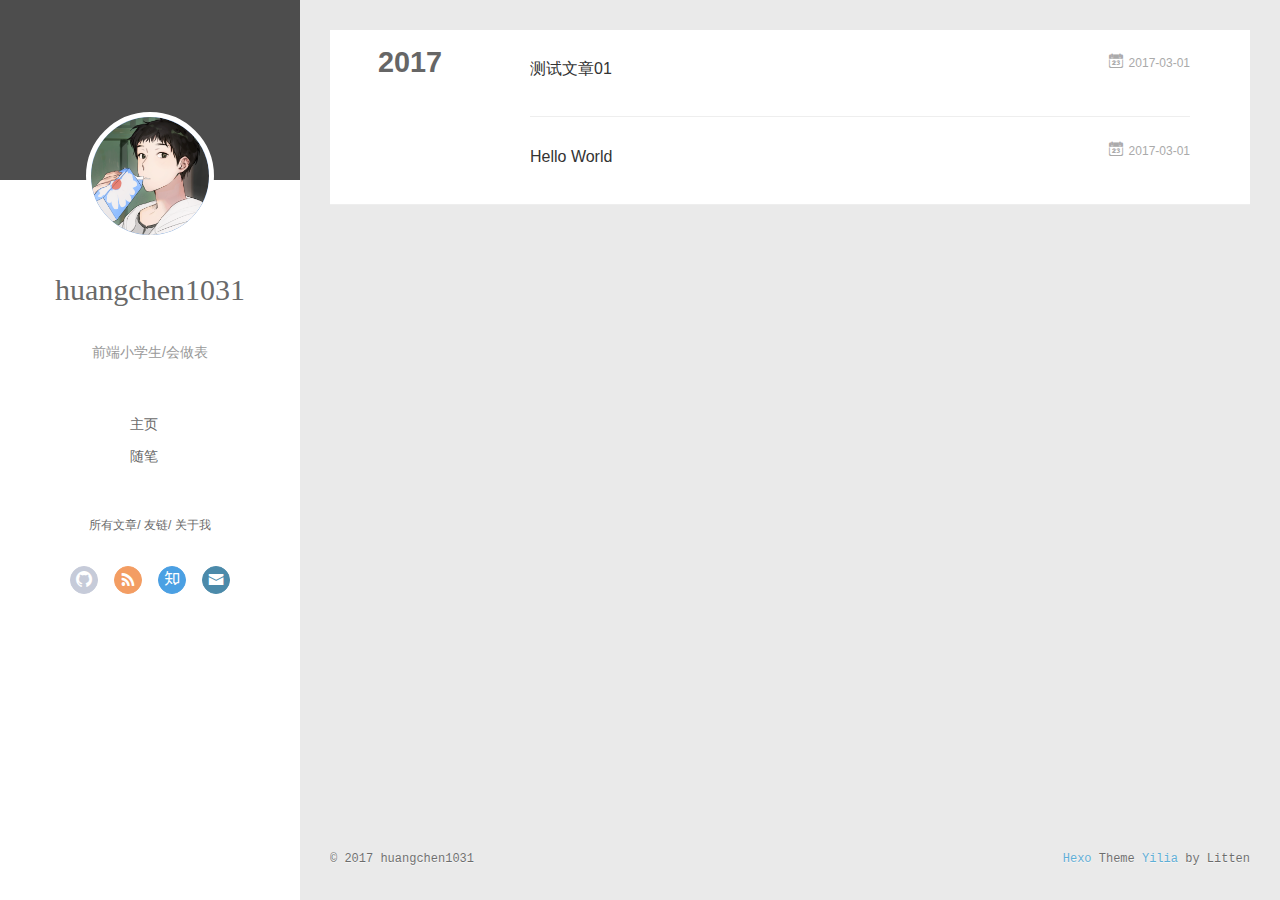
==== archives/index.html @ d72ad571 "Site updated: 2017-03-01 22:42:44" ====
<!DOCTYPE html>
<html>
<head>
  <meta charset="utf-8">
  
  <meta name="renderer" content="webkit">
  <meta http-equiv="X-UA-Compatible" content="IE=edge" >
  <link rel="dns-prefetch" href="https://huangchen1031.github.io">
  <title>Archives | 黄晨的博客</title>
  <meta name="viewport" content="width=device-width, initial-scale=1, maximum-scale=1">
  <meta property="og:type" content="website">
<meta property="og:title" content="黄晨的博客">
<meta property="og:url" content="https://huangchen1031.github.io/archives/index.html">
<meta property="og:site_name" content="黄晨的博客">
<meta name="twitter:card" content="summary">
<meta name="twitter:title" content="黄晨的博客">
  
    <link rel="alternative" href="/atom.xml" title="黄晨的博客" type="application/atom+xml">
  
  
    <link rel="icon" href="/favicon.png">
  
  <link rel="stylesheet" type="text/css" href="/./main.2d7529.css">
  <style type="text/css">
  
    #container.show {
      background: linear-gradient(200deg,#a0cfe4,#e8c37e);
    }
  </style>
  

  

</head>

<body>
  <div id="container" q-class="show:isCtnShow">
    <canvas id="anm-canvas" class="anm-canvas"></canvas>
    <div class="left-col" q-class="show:isShow">
      
<div class="overlay" style="background: #4d4d4d"></div>
<div class="intrude-less">
	<header id="header" class="inner">
		<a href="/" class="profilepic">
			<img src="/img/photo.png" class="js-avatar">
		</a>
		<hgroup>
		  <h1 class="header-author"><a href="/">huangchen1031</a></h1>
		</hgroup>
		
		<p class="header-subtitle">前端小学生/会做表</p>
		

		<nav class="header-menu">
			<ul>
			
				<li><a href="/">主页</a></li>
	        
				<li><a href="/archives/">随笔</a></li>
	        
			</ul>
		</nav>
		<nav class="header-smart-menu">
    		
    			
    			<a q-on="click: openSlider(e, 'innerArchive')" href="javascript:void(0)">所有文章</a>
    			
            
    			
    			<a q-on="click: openSlider(e, 'friends')" href="javascript:void(0)">友链</a>
    			
            
    			
    			<a q-on="click: openSlider(e, 'aboutme')" href="javascript:void(0)">关于我</a>
    			
            
		</nav>
		<nav class="header-nav">
			<div class="social">
				
					<a class="github" target="_blank" href="https://github.com/huangchen1031/" title="github"><i class="icon-github"></i></a>
		        
					<a class="rss" target="_blank" href="#" title="rss"><i class="icon-rss"></i></a>
		        
					<a class="zhihu" target="_blank" href="https://www.zhihu.com/people/huangchen1031/" title="zhihu"><i class="icon-zhihu"></i></a>
		        
					<a class="mail" target="_blank" href="mailto:huangchen1031@vip.qq.com" title="mail"><i class="icon-mail"></i></a>
		        
			</div>
		</nav>
	</header>		
</div>

    </div>
    <div class="mid-col" q-class="show:isShow,hide:isShow|isFalse">
      
<nav id="mobile-nav">
  	<div class="overlay js-overlay" style="background: #4d4d4d"></div>
	<div class="btnctn js-mobile-btnctn">
  		<div class="slider-trigger list" q-on="click: openSlider(e)"><i class="icon icon-sort"></i></div>
	</div>
	<div class="intrude-less">
		<header id="header" class="inner">
			<div class="profilepic">
				<img src="/img/photo.png" class="js-avatar">
			</div>
			<hgroup>
			  <h1 class="header-author js-header-author">huangchen1031</h1>
			</hgroup>
			
			<p class="header-subtitle"><i class="icon icon-quo-left"></i>前端小学生/会做表<i class="icon icon-quo-right"></i></p>
			
			
			
				
			
				
			
			
			
			<nav class="header-nav">
				<div class="social">
					
						<a class="github" target="_blank" href="https://github.com/huangchen1031/" title="github"><i class="icon-github"></i></a>
			        
						<a class="rss" target="_blank" href="#" title="rss"><i class="icon-rss"></i></a>
			        
						<a class="zhihu" target="_blank" href="https://www.zhihu.com/people/huangchen1031/" title="zhihu"><i class="icon-zhihu"></i></a>
			        
						<a class="mail" target="_blank" href="mailto:huangchen1031@vip.qq.com" title="mail"><i class="icon-mail"></i></a>
			        
				</div>
			</nav>

			<nav class="header-menu js-header-menu">
				<ul style="width: 50%">
				
				
					<li style="width: 50%"><a href="/">主页</a></li>
		        
					<li style="width: 50%"><a href="/archives/">随笔</a></li>
		        
				</ul>
			</nav>
		</header>				
	</div>
	<div class="mobile-mask" style="display:none" q-show="isShow"></div>
</nav>

      <div id="wrapper" class="body-wrap">
        <div class="menu-l">
          <div class="canvas-wrap">
            <canvas data-colors="#eaeaea" data-sectionHeight="100" data-contentId="js-content" id="myCanvas1" class="anm-canvas"></canvas>
          </div>
          <div id="js-content" class="content-ll">
            
  
  
    
    
      
      
      <section class="archives-wrap">
        <div class="archive-year-wrap">
          <a href="/archives/2017" class="archive-year">2017</a>
        </div>
        <div class="archives">
    
    <article class="archive-article archive-type-post">
  <div class="archive-article-inner">
    <header class="archive-article-header">
      	<div class="article-meta">
	      	<a href="/2017/03/01/测试文章01/" class="archive-article-date">
  	<time datetime="2017-03-01T13:00:46.000Z" itemprop="datePublished"><i class="icon-calendar icon"></i>2017-03-01</time>
</a>
        </div>
    	 
  
    <h1 itemprop="name">
      <a class="archive-article-title" href="/2017/03/01/测试文章01/">测试文章01</a>
    </h1>
  

        <div class="article-info info-on-right">
          
          

        </div>
        <div class="clearfix"></div>
    </header>
  </div>
</article>
  
    
    
    <article class="archive-article archive-type-post">
  <div class="archive-article-inner">
    <header class="archive-article-header">
      	<div class="article-meta">
	      	<a href="/2017/03/01/hello-world/" class="archive-article-date">
  	<time datetime="2017-03-01T12:16:51.545Z" itemprop="datePublished"><i class="icon-calendar icon"></i>2017-03-01</time>
</a>
        </div>
    	 
  
    <h1 itemprop="name">
      <a class="archive-article-title" href="/2017/03/01/hello-world/">Hello World</a>
    </h1>
  

        <div class="article-info info-on-right">
          
          

        </div>
        <div class="clearfix"></div>
    </header>
  </div>
</article>
  
  
    </div></section>
  

    


          </div>
        </div>
      </div>
      <footer id="footer">
  <div class="outer">
    <div id="footer-info">
    	<div class="footer-left">
    		&copy; 2017 huangchen1031
    	</div>
      	<div class="footer-right">
      		<a href="http://hexo.io/" target="_blank">Hexo</a>  Theme <a href="https://github.com/litten/hexo-theme-yilia" target="_blank">Yilia</a> by Litten
      	</div>
    </div>
  </div>
</footer>
    </div>
    <script>
	var yiliaConfig = {
		mathjax: false,
		isHome: false,
		isPost: false,
		isArchive: true,
		isTag: false,
		isCategory: false,
		open_in_new: false,
		root: "/",
		innerArchive: true,
		showTags: false
	}
</script>

<script>!function(t){function n(r){if(e[r])return e[r].exports;var o=e[r]={exports:{},id:r,loaded:!1};return t[r].call(o.exports,o,o.exports,n),o.loaded=!0,o.exports}var e={};return n.m=t,n.c=e,n.p="./",n(0)}([function(t,n,e){"use strict";function r(t){return t&&t.__esModule?t:{default:t}}function o(t,n){var e=/\/|index.html/g;return t.replace(e,"")===n.replace(e,"")}function i(){for(var t=document.querySelectorAll(".js-header-menu li a"),n=window.location.pathname,e=0,r=t.length;e<r;e++){var i=t[e];o(n,i.getAttribute("href"))&&(0,d.default)(i,"active")}}function u(t){for(var n=t.offsetLeft,e=t.offsetParent;null!==e;)n+=e.offsetLeft,e=e.offsetParent;return n}function f(t){for(var n=t.offsetTop,e=t.offsetParent;null!==e;)n+=e.offsetTop,e=e.offsetParent;return n}function c(t,n,e,r,o){var i=u(t),c=f(t)-n;if(c-e<=o){var a=t.$newDom;a||(a=t.cloneNode(!0),(0,h.default)(t,a),t.$newDom=a,a.style.position="fixed",a.style.top=(e||c)+"px",a.style.left=i+"px",a.style.zIndex=r||2,a.style.width="100%",a.style.color="#fff"),a.style.visibility="visible",t.style.visibility="hidden"}else{t.style.visibility="visible";var s=t.$newDom;s&&(s.style.visibility="hidden")}}function a(){var t=document.querySelector(".js-overlay"),n=document.querySelector(".js-header-menu");c(t,document.body.scrollTop,-63,2,0),c(n,document.body.scrollTop,1,3,0)}function s(){document.querySelector("#container").addEventListener("scroll",function(t){a()}),window.addEventListener("scroll",function(t){a()}),a()}function l(){x.default.versions.mobile&&window.screen.width<800&&(i(),s())}var p=e(71),d=r(p),v=e(72),y=(r(v),e(84)),h=r(y),b=e(69),x=r(b),m=e(75),g=r(m),w=e(70);l(),(0,w.addLoadEvent)(function(){g.default.init()}),t.exports={}},function(t,n){var e=t.exports="undefined"!=typeof window&&window.Math==Math?window:"undefined"!=typeof self&&self.Math==Math?self:Function("return this")();"number"==typeof __g&&(__g=e)},function(t,n){var e={}.hasOwnProperty;t.exports=function(t,n){return e.call(t,n)}},function(t,n,e){var r=e(49),o=e(15);t.exports=function(t){return r(o(t))}},function(t,n,e){t.exports=!e(8)(function(){return 7!=Object.defineProperty({},"a",{get:function(){return 7}}).a})},function(t,n,e){var r=e(6),o=e(12);t.exports=e(4)?function(t,n,e){return r.f(t,n,o(1,e))}:function(t,n,e){return t[n]=e,t}},function(t,n,e){var r=e(10),o=e(30),i=e(24),u=Object.defineProperty;n.f=e(4)?Object.defineProperty:function(t,n,e){if(r(t),n=i(n,!0),r(e),o)try{return u(t,n,e)}catch(t){}if("get"in e||"set"in e)throw TypeError("Accessors not supported!");return"value"in e&&(t[n]=e.value),t}},function(t,n,e){var r=e(22)("wks"),o=e(13),i=e(1).Symbol,u="function"==typeof i,f=t.exports=function(t){return r[t]||(r[t]=u&&i[t]||(u?i:o)("Symbol."+t))};f.store=r},function(t,n){t.exports=function(t){try{return!!t()}catch(t){return!0}}},function(t,n,e){var r=e(35),o=e(16);t.exports=Object.keys||function(t){return r(t,o)}},function(t,n,e){var r=e(11);t.exports=function(t){if(!r(t))throw TypeError(t+" is not an object!");return t}},function(t,n){t.exports=function(t){return"object"==typeof t?null!==t:"function"==typeof t}},function(t,n){t.exports=function(t,n){return{enumerable:!(1&t),configurable:!(2&t),writable:!(4&t),value:n}}},function(t,n){var e=0,r=Math.random();t.exports=function(t){return"Symbol(".concat(void 0===t?"":t,")_",(++e+r).toString(36))}},function(t,n){var e=t.exports={version:"2.4.0"};"number"==typeof __e&&(__e=e)},function(t,n){t.exports=function(t){if(void 0==t)throw TypeError("Can't call method on  "+t);return t}},function(t,n){t.exports="constructor,hasOwnProperty,isPrototypeOf,propertyIsEnumerable,toLocaleString,toString,valueOf".split(",")},function(t,n){t.exports={}},function(t,n){t.exports=!0},function(t,n){n.f={}.propertyIsEnumerable},function(t,n,e){var r=e(6).f,o=e(2),i=e(7)("toStringTag");t.exports=function(t,n,e){t&&!o(t=e?t:t.prototype,i)&&r(t,i,{configurable:!0,value:n})}},function(t,n,e){var r=e(22)("keys"),o=e(13);t.exports=function(t){return r[t]||(r[t]=o(t))}},function(t,n,e){var r=e(1),o="__core-js_shared__",i=r[o]||(r[o]={});t.exports=function(t){return i[t]||(i[t]={})}},function(t,n){var e=Math.ceil,r=Math.floor;t.exports=function(t){return isNaN(t=+t)?0:(t>0?r:e)(t)}},function(t,n,e){var r=e(11);t.exports=function(t,n){if(!r(t))return t;var e,o;if(n&&"function"==typeof(e=t.toString)&&!r(o=e.call(t)))return o;if("function"==typeof(e=t.valueOf)&&!r(o=e.call(t)))return o;if(!n&&"function"==typeof(e=t.toString)&&!r(o=e.call(t)))return o;throw TypeError("Can't convert object to primitive value")}},function(t,n,e){var r=e(1),o=e(14),i=e(18),u=e(26),f=e(6).f;t.exports=function(t){var n=o.Symbol||(o.Symbol=i?{}:r.Symbol||{});"_"==t.charAt(0)||t in n||f(n,t,{value:u.f(t)})}},function(t,n,e){n.f=e(7)},function(t,n,e){var r=e(1),o=e(14),i=e(46),u=e(5),f="prototype",c=function(t,n,e){var a,s,l,p=t&c.F,d=t&c.G,v=t&c.S,y=t&c.P,h=t&c.B,b=t&c.W,x=d?o:o[n]||(o[n]={}),m=x[f],g=d?r:v?r[n]:(r[n]||{})[f];d&&(e=n);for(a in e)s=!p&&g&&void 0!==g[a],s&&a in x||(l=s?g[a]:e[a],x[a]=d&&"function"!=typeof g[a]?e[a]:h&&s?i(l,r):b&&g[a]==l?function(t){var n=function(n,e,r){if(this instanceof t){switch(arguments.length){case 0:return new t;case 1:return new t(n);case 2:return new t(n,e)}return new t(n,e,r)}return t.apply(this,arguments)};return n[f]=t[f],n}(l):y&&"function"==typeof l?i(Function.call,l):l,y&&((x.virtual||(x.virtual={}))[a]=l,t&c.R&&m&&!m[a]&&u(m,a,l)))};c.F=1,c.G=2,c.S=4,c.P=8,c.B=16,c.W=32,c.U=64,c.R=128,t.exports=c},function(t,n){var e={}.toString;t.exports=function(t){return e.call(t).slice(8,-1)}},function(t,n,e){var r=e(11),o=e(1).document,i=r(o)&&r(o.createElement);t.exports=function(t){return i?o.createElement(t):{}}},function(t,n,e){t.exports=!e(4)&&!e(8)(function(){return 7!=Object.defineProperty(e(29)("div"),"a",{get:function(){return 7}}).a})},function(t,n,e){"use strict";var r=e(18),o=e(27),i=e(36),u=e(5),f=e(2),c=e(17),a=e(51),s=e(20),l=e(58),p=e(7)("iterator"),d=!([].keys&&"next"in[].keys()),v="@@iterator",y="keys",h="values",b=function(){return this};t.exports=function(t,n,e,x,m,g,w){a(e,n,x);var O,S,_,j=function(t){if(!d&&t in A)return A[t];switch(t){case y:return function(){return new e(this,t)};case h:return function(){return new e(this,t)}}return function(){return new e(this,t)}},P=n+" Iterator",E=m==h,M=!1,A=t.prototype,T=A[p]||A[v]||m&&A[m],L=T||j(m),N=m?E?j("entries"):L:void 0,C="Array"==n?A.entries||T:T;if(C&&(_=l(C.call(new t)),_!==Object.prototype&&(s(_,P,!0),r||f(_,p)||u(_,p,b))),E&&T&&T.name!==h&&(M=!0,L=function(){return T.call(this)}),r&&!w||!d&&!M&&A[p]||u(A,p,L),c[n]=L,c[P]=b,m)if(O={values:E?L:j(h),keys:g?L:j(y),entries:N},w)for(S in O)S in A||i(A,S,O[S]);else o(o.P+o.F*(d||M),n,O);return O}},function(t,n,e){var r=e(10),o=e(55),i=e(16),u=e(21)("IE_PROTO"),f=function(){},c="prototype",a=function(){var t,n=e(29)("iframe"),r=i.length,o="<",u=">";for(n.style.display="none",e(48).appendChild(n),n.src="javascript:",t=n.contentWindow.document,t.open(),t.write(o+"script"+u+"document.F=Object"+o+"/script"+u),t.close(),a=t.F;r--;)delete a[c][i[r]];return a()};t.exports=Object.create||function(t,n){var e;return null!==t?(f[c]=r(t),e=new f,f[c]=null,e[u]=t):e=a(),void 0===n?e:o(e,n)}},function(t,n,e){var r=e(35),o=e(16).concat("length","prototype");n.f=Object.getOwnPropertyNames||function(t){return r(t,o)}},function(t,n){n.f=Object.getOwnPropertySymbols},function(t,n,e){var r=e(2),o=e(3),i=e(45)(!1),u=e(21)("IE_PROTO");t.exports=function(t,n){var e,f=o(t),c=0,a=[];for(e in f)e!=u&&r(f,e)&&a.push(e);for(;n.length>c;)r(f,e=n[c++])&&(~i(a,e)||a.push(e));return a}},function(t,n,e){t.exports=e(5)},function(t,n,e){var r=e(15);t.exports=function(t){return Object(r(t))}},function(t,n,e){t.exports={default:e(41),__esModule:!0}},function(t,n,e){t.exports={default:e(42),__esModule:!0}},function(t,n,e){"use strict";function r(t){return t&&t.__esModule?t:{default:t}}n.__esModule=!0;var o=e(39),i=r(o),u=e(38),f=r(u),c="function"==typeof f.default&&"symbol"==typeof i.default?function(t){return typeof t}:function(t){return t&&"function"==typeof f.default&&t.constructor===f.default&&t!==f.default.prototype?"symbol":typeof t};n.default="function"==typeof f.default&&"symbol"===c(i.default)?function(t){return"undefined"==typeof t?"undefined":c(t)}:function(t){return t&&"function"==typeof f.default&&t.constructor===f.default&&t!==f.default.prototype?"symbol":"undefined"==typeof t?"undefined":c(t)}},function(t,n,e){e(65),e(63),e(66),e(67),t.exports=e(14).Symbol},function(t,n,e){e(64),e(68),t.exports=e(26).f("iterator")},function(t,n){t.exports=function(t){if("function"!=typeof t)throw TypeError(t+" is not a function!");return t}},function(t,n){t.exports=function(){}},function(t,n,e){var r=e(3),o=e(61),i=e(60);t.exports=function(t){return function(n,e,u){var f,c=r(n),a=o(c.length),s=i(u,a);if(t&&e!=e){for(;a>s;)if(f=c[s++],f!=f)return!0}else for(;a>s;s++)if((t||s in c)&&c[s]===e)return t||s||0;return!t&&-1}}},function(t,n,e){var r=e(43);t.exports=function(t,n,e){if(r(t),void 0===n)return t;switch(e){case 1:return function(e){return t.call(n,e)};case 2:return function(e,r){return t.call(n,e,r)};case 3:return function(e,r,o){return t.call(n,e,r,o)}}return function(){return t.apply(n,arguments)}}},function(t,n,e){var r=e(9),o=e(34),i=e(19);t.exports=function(t){var n=r(t),e=o.f;if(e)for(var u,f=e(t),c=i.f,a=0;f.length>a;)c.call(t,u=f[a++])&&n.push(u);return n}},function(t,n,e){t.exports=e(1).document&&document.documentElement},function(t,n,e){var r=e(28);t.exports=Object("z").propertyIsEnumerable(0)?Object:function(t){return"String"==r(t)?t.split(""):Object(t)}},function(t,n,e){var r=e(28);t.exports=Array.isArray||function(t){return"Array"==r(t)}},function(t,n,e){"use strict";var r=e(32),o=e(12),i=e(20),u={};e(5)(u,e(7)("iterator"),function(){return this}),t.exports=function(t,n,e){t.prototype=r(u,{next:o(1,e)}),i(t,n+" Iterator")}},function(t,n){t.exports=function(t,n){return{value:n,done:!!t}}},function(t,n,e){var r=e(9),o=e(3);t.exports=function(t,n){for(var e,i=o(t),u=r(i),f=u.length,c=0;f>c;)if(i[e=u[c++]]===n)return e}},function(t,n,e){var r=e(13)("meta"),o=e(11),i=e(2),u=e(6).f,f=0,c=Object.isExtensible||function(){return!0},a=!e(8)(function(){return c(Object.preventExtensions({}))}),s=function(t){u(t,r,{value:{i:"O"+ ++f,w:{}}})},l=function(t,n){if(!o(t))return"symbol"==typeof t?t:("string"==typeof t?"S":"P")+t;if(!i(t,r)){if(!c(t))return"F";if(!n)return"E";s(t)}return t[r].i},p=function(t,n){if(!i(t,r)){if(!c(t))return!0;if(!n)return!1;s(t)}return t[r].w},d=function(t){return a&&v.NEED&&c(t)&&!i(t,r)&&s(t),t},v=t.exports={KEY:r,NEED:!1,fastKey:l,getWeak:p,onFreeze:d}},function(t,n,e){var r=e(6),o=e(10),i=e(9);t.exports=e(4)?Object.defineProperties:function(t,n){o(t);for(var e,u=i(n),f=u.length,c=0;f>c;)r.f(t,e=u[c++],n[e]);return t}},function(t,n,e){var r=e(19),o=e(12),i=e(3),u=e(24),f=e(2),c=e(30),a=Object.getOwnPropertyDescriptor;n.f=e(4)?a:function(t,n){if(t=i(t),n=u(n,!0),c)try{return a(t,n)}catch(t){}if(f(t,n))return o(!r.f.call(t,n),t[n])}},function(t,n,e){var r=e(3),o=e(33).f,i={}.toString,u="object"==typeof window&&window&&Object.getOwnPropertyNames?Object.getOwnPropertyNames(window):[],f=function(t){try{return o(t)}catch(t){return u.slice()}};t.exports.f=function(t){return u&&"[object Window]"==i.call(t)?f(t):o(r(t))}},function(t,n,e){var r=e(2),o=e(37),i=e(21)("IE_PROTO"),u=Object.prototype;t.exports=Object.getPrototypeOf||function(t){return t=o(t),r(t,i)?t[i]:"function"==typeof t.constructor&&t instanceof t.constructor?t.constructor.prototype:t instanceof Object?u:null}},function(t,n,e){var r=e(23),o=e(15);t.exports=function(t){return function(n,e){var i,u,f=String(o(n)),c=r(e),a=f.length;return c<0||c>=a?t?"":void 0:(i=f.charCodeAt(c),i<55296||i>56319||c+1===a||(u=f.charCodeAt(c+1))<56320||u>57343?t?f.charAt(c):i:t?f.slice(c,c+2):(i-55296<<10)+(u-56320)+65536)}}},function(t,n,e){var r=e(23),o=Math.max,i=Math.min;t.exports=function(t,n){return t=r(t),t<0?o(t+n,0):i(t,n)}},function(t,n,e){var r=e(23),o=Math.min;t.exports=function(t){return t>0?o(r(t),9007199254740991):0}},function(t,n,e){"use strict";var r=e(44),o=e(52),i=e(17),u=e(3);t.exports=e(31)(Array,"Array",function(t,n){this._t=u(t),this._i=0,this._k=n},function(){var t=this._t,n=this._k,e=this._i++;return!t||e>=t.length?(this._t=void 0,o(1)):"keys"==n?o(0,e):"values"==n?o(0,t[e]):o(0,[e,t[e]])},"values"),i.Arguments=i.Array,r("keys"),r("values"),r("entries")},function(t,n){},function(t,n,e){"use strict";var r=e(59)(!0);e(31)(String,"String",function(t){this._t=String(t),this._i=0},function(){var t,n=this._t,e=this._i;return e>=n.length?{value:void 0,done:!0}:(t=r(n,e),this._i+=t.length,{value:t,done:!1})})},function(t,n,e){"use strict";var r=e(1),o=e(2),i=e(4),u=e(27),f=e(36),c=e(54).KEY,a=e(8),s=e(22),l=e(20),p=e(13),d=e(7),v=e(26),y=e(25),h=e(53),b=e(47),x=e(50),m=e(10),g=e(3),w=e(24),O=e(12),S=e(32),_=e(57),j=e(56),P=e(6),E=e(9),M=j.f,A=P.f,T=_.f,L=r.Symbol,N=r.JSON,C=N&&N.stringify,k="prototype",F=d("_hidden"),q=d("toPrimitive"),I={}.propertyIsEnumerable,B=s("symbol-registry"),D=s("symbols"),W=s("op-symbols"),H=Object[k],K="function"==typeof L,R=r.QObject,J=!R||!R[k]||!R[k].findChild,U=i&&a(function(){return 7!=S(A({},"a",{get:function(){return A(this,"a",{value:7}).a}})).a})?function(t,n,e){var r=M(H,n);r&&delete H[n],A(t,n,e),r&&t!==H&&A(H,n,r)}:A,G=function(t){var n=D[t]=S(L[k]);return n._k=t,n},$=K&&"symbol"==typeof L.iterator?function(t){return"symbol"==typeof t}:function(t){return t instanceof L},z=function(t,n,e){return t===H&&z(W,n,e),m(t),n=w(n,!0),m(e),o(D,n)?(e.enumerable?(o(t,F)&&t[F][n]&&(t[F][n]=!1),e=S(e,{enumerable:O(0,!1)})):(o(t,F)||A(t,F,O(1,{})),t[F][n]=!0),U(t,n,e)):A(t,n,e)},Y=function(t,n){m(t);for(var e,r=b(n=g(n)),o=0,i=r.length;i>o;)z(t,e=r[o++],n[e]);return t},Q=function(t,n){return void 0===n?S(t):Y(S(t),n)},X=function(t){var n=I.call(this,t=w(t,!0));return!(this===H&&o(D,t)&&!o(W,t))&&(!(n||!o(this,t)||!o(D,t)||o(this,F)&&this[F][t])||n)},V=function(t,n){if(t=g(t),n=w(n,!0),t!==H||!o(D,n)||o(W,n)){var e=M(t,n);return!e||!o(D,n)||o(t,F)&&t[F][n]||(e.enumerable=!0),e}},Z=function(t){for(var n,e=T(g(t)),r=[],i=0;e.length>i;)o(D,n=e[i++])||n==F||n==c||r.push(n);return r},tt=function(t){for(var n,e=t===H,r=T(e?W:g(t)),i=[],u=0;r.length>u;)!o(D,n=r[u++])||e&&!o(H,n)||i.push(D[n]);return i};K||(L=function(){if(this instanceof L)throw TypeError("Symbol is not a constructor!");var t=p(arguments.length>0?arguments[0]:void 0),n=function(e){this===H&&n.call(W,e),o(this,F)&&o(this[F],t)&&(this[F][t]=!1),U(this,t,O(1,e))};return i&&J&&U(H,t,{configurable:!0,set:n}),G(t)},f(L[k],"toString",function(){return this._k}),j.f=V,P.f=z,e(33).f=_.f=Z,e(19).f=X,e(34).f=tt,i&&!e(18)&&f(H,"propertyIsEnumerable",X,!0),v.f=function(t){return G(d(t))}),u(u.G+u.W+u.F*!K,{Symbol:L});for(var nt="hasInstance,isConcatSpreadable,iterator,match,replace,search,species,split,toPrimitive,toStringTag,unscopables".split(","),et=0;nt.length>et;)d(nt[et++]);for(var nt=E(d.store),et=0;nt.length>et;)y(nt[et++]);u(u.S+u.F*!K,"Symbol",{for:function(t){return o(B,t+="")?B[t]:B[t]=L(t)},keyFor:function(t){if($(t))return h(B,t);throw TypeError(t+" is not a symbol!")},useSetter:function(){J=!0},useSimple:function(){J=!1}}),u(u.S+u.F*!K,"Object",{create:Q,defineProperty:z,defineProperties:Y,getOwnPropertyDescriptor:V,getOwnPropertyNames:Z,getOwnPropertySymbols:tt}),N&&u(u.S+u.F*(!K||a(function(){var t=L();return"[null]"!=C([t])||"{}"!=C({a:t})||"{}"!=C(Object(t))})),"JSON",{stringify:function(t){if(void 0!==t&&!$(t)){for(var n,e,r=[t],o=1;arguments.length>o;)r.push(arguments[o++]);return n=r[1],"function"==typeof n&&(e=n),!e&&x(n)||(n=function(t,n){if(e&&(n=e.call(this,t,n)),!$(n))return n}),r[1]=n,C.apply(N,r)}}}),L[k][q]||e(5)(L[k],q,L[k].valueOf),l(L,"Symbol"),l(Math,"Math",!0),l(r.JSON,"JSON",!0)},function(t,n,e){e(25)("asyncIterator")},function(t,n,e){e(25)("observable")},function(t,n,e){e(62);for(var r=e(1),o=e(5),i=e(17),u=e(7)("toStringTag"),f=["NodeList","DOMTokenList","MediaList","StyleSheetList","CSSRuleList"],c=0;c<5;c++){var a=f[c],s=r[a],l=s&&s.prototype;l&&!l[u]&&o(l,u,a),i[a]=i.Array}},function(t,n){"use strict";var e={versions:function(){var t=window.navigator.userAgent;return{trident:t.indexOf("Trident")>-1,presto:t.indexOf("Presto")>-1,webKit:t.indexOf("AppleWebKit")>-1,gecko:t.indexOf("Gecko")>-1&&t.indexOf("KHTML")==-1,mobile:!!t.match(/AppleWebKit.*Mobile.*/),ios:!!t.match(/\(i[^;]+;( U;)? CPU.+Mac OS X/),android:t.indexOf("Android")>-1||t.indexOf("Linux")>-1,iPhone:t.indexOf("iPhone")>-1||t.indexOf("Mac")>-1,iPad:t.indexOf("iPad")>-1,webApp:t.indexOf("Safari")==-1,weixin:t.indexOf("MicroMessenger")==-1}}()};t.exports=e},function(t,n,e){"use strict";function r(t){return t&&t.__esModule?t:{default:t}}var o=e(40),i=r(o),u=function(){function t(t,n,e){return n||e?String.fromCharCode(n||e):o[t]||t}function n(t){return l[t]}var e=/&quot;|&lt;|&gt;|&amp;|&nbsp;|&apos;|&#(\d+);|&#(\d+)/g,r=/['<> "&]/g,o={"&quot;":'"',"&lt;":"<","&gt;":">","&amp;":"&","&nbsp;":" "},f=/\u00a0/g,c=/<br\s*\/?>/gi,a=/\r?\n/g,s=/\s/g,l={};for(var p in o)l[o[p]]=p;return o["&apos;"]="'",l["'"]="&#39;",{encode:function(t){return t?(""+t).replace(r,n).replace(a,"<br/>").replace(s,"&nbsp;"):""},decode:function(n){return n?(""+n).replace(c,"\n").replace(e,t).replace(f," "):""},encodeBase16:function(t){if(!t)return t;t+="";for(var n=[],e=0,r=t.length;r>e;e++)n.push(t.charCodeAt(e).toString(16).toUpperCase());return n.join("")},encodeBase16forJSON:function(t){if(!t)return t;t=t.replace(/[\u4E00-\u9FBF]/gi,function(t){return escape(t).replace("%u","\\u")});for(var n=[],e=0,r=t.length;r>e;e++)n.push(t.charCodeAt(e).toString(16).toUpperCase());return n.join("")},decodeBase16:function(t){if(!t)return t;t+="";for(var n=[],e=0,r=t.length;r>e;e+=2)n.push(String.fromCharCode("0x"+t.slice(e,e+2)));return n.join("")},encodeObject:function(t){if(t instanceof Array)for(var n=0,e=t.length;e>n;n++)t[n]=u.encodeObject(t[n]);else if("object"==("undefined"==typeof t?"undefined":(0,i.default)(t)))for(var r in t)t[r]=u.encodeObject(t[r]);else if("string"==typeof t)return u.encode(t);return t},loadScript:function(t){var n=document.createElement("script");document.getElementsByTagName("body")[0].appendChild(n),n.setAttribute("src",t)},addLoadEvent:function(t){var n=window.onload;"function"!=typeof window.onload?window.onload=t:window.onload=function(){n(),t()}}}}();t.exports=u},function(t,n){function e(t,n){t.classList?t.classList.add(n):t.className+=" "+n}t.exports=e},function(t,n){function e(t,n){if(t.classList)t.classList.remove(n);else{var e=new RegExp("(^|\\b)"+n.split(" ").join("|")+"(\\b|$)","gi");t.className=t.className.replace(e," ")}}t.exports=e},,,function(t,n){"use strict";function e(){var t=document.querySelector("#page-nav");if(t&&!document.querySelector("#page-nav .extend.prev")&&(t.innerHTML='<a class="extend prev disabled" rel="prev">&laquo; Prev</a>'+t.innerHTML),t&&!document.querySelector("#page-nav .extend.next")&&(t.innerHTML=t.innerHTML+'<a class="extend next disabled" rel="next">Next &raquo;</a>'),yiliaConfig&&yiliaConfig.open_in_new){var n=document.querySelectorAll(".article-entry a:not(.article-more-a)");n.forEach(function(t){t.setAttribute("target","_blank")})}var e=document.querySelector("#js-aboutme");e&&0!==e.length&&(e.innerHTML=e.innerText)}t.exports={init:e}},,,,,,,,,function(t,n){function e(t,n){if("string"==typeof n)return t.insertAdjacentHTML("afterend",n);var e=t.nextSibling;return e?t.parentNode.insertBefore(n,e):t.parentNode.appendChild(n)}t.exports=e}])</script><script src="/./main.2d7529.js"></script><script>!function(){var e=function(e){var t=document.createElement("script");document.getElementsByTagName("body")[0].appendChild(t),t.setAttribute("src",e)};e("/slider.885efe.js")}()</script>


    
<div class="tools-col" q-class="show:isShow,hide:isShow|isFalse" q-on="click:stop(e)">
  <div class="tools-nav header-menu">
    
    
      
      
      
    
      
      
      
    
      
      
      
    
    

    <ul style="width: 70%">
    
    
      
      <li style="width: 33.333333333333336%" q-on="click: openSlider(e, 'innerArchive')"><a href="javascript:void(0)" q-class="active:innerArchive">所有文章</a></li>
      
        
      
      <li style="width: 33.333333333333336%" q-on="click: openSlider(e, 'friends')"><a href="javascript:void(0)" q-class="active:friends">友链</a></li>
      
        
      
      <li style="width: 33.333333333333336%" q-on="click: openSlider(e, 'aboutme')"><a href="javascript:void(0)" q-class="active:aboutme">关于我</a></li>
      
        
    </ul>
  </div>
  <div class="tools-wrap">
    
    	<section class="tools-section tools-section-all" q-show="innerArchive">
        <div class="search-wrap">
          <input class="search-ipt" q-model="search" type="text" placeholder="find something…">
          <i class="icon-search icon" q-show="search|isEmptyStr"></i>
          <i class="icon-close icon" q-show="search|isNotEmptyStr" q-on="click:clearChose(e)"></i>
        </div>
        <div class="widget tagcloud search-tag">
          <p class="search-tag-wording">tag:</p>
          <label class="search-switch">
            <input type="checkbox" q-on="click:toggleTag(e)" q-attr="checked:showTags">
          </label>
          <ul class="article-tag-list" q-show="showTags">
            
            <div class="clearfix"></div>
          </ul>
        </div>
        <ul class="search-ul">
          <p q-show="jsonFail" style="padding: 20px; font-size: 12px;">
            缺失模块。<br/>1、在博客根目录（注意不是yilia根目录）执行以下命令：<br/> npm i hexo-generator-json-content --save<br/><br/>
            2、在根目录_config.yml里添加配置：
<pre style="font-size: 12px;" q-show="jsonFail">
  jsonContent:
    meta: false
    pages: false
    posts:
      title: true
      date: true
      path: true
      text: true
      raw: false
      content: false
      slug: false
      updated: false
      comments: false
      link: false
      permalink: false
      excerpt: false
      categories: false
      tags: true
</pre>
          </p>
          <li class="search-li" q-repeat="items" q-show="isShow">
            <a q-attr="href:path|urlformat" class="search-title"><i class="icon-quo-left icon"></i><span q-text="title"></span></a>
            <p class="search-time">
              <i class="icon-calendar icon"></i>
              <span q-text="date|dateformat"></span>
            </p>
            <p class="search-tag">
              <i class="icon-price-tags icon"></i>
              <span q-repeat="tags" q-on="click:choseTag(e, name)" q-text="name|tagformat"></span>
            </p>
          </li>
        </ul>
    	</section>
    

    
    	<section class="tools-section tools-section-friends" q-show="friends">
  		
        <ul class="search-ul">
          
            <li class="search-li">
              <a href="http://bbs.talkop.com/" target="_blank" class="search-title"><i class="icon-quo-left icon"></i>海贼王论坛</a>
            </li>
          
            <li class="search-li">
              <a href="/" target="_blank" class="search-title"><i class="icon-quo-left icon"></i>友情链接2</a>
            </li>
          
            <li class="search-li">
              <a href="/" target="_blank" class="search-title"><i class="icon-quo-left icon"></i>友情链接3</a>
            </li>
          
            <li class="search-li">
              <a href="/" target="_blank" class="search-title"><i class="icon-quo-left icon"></i>友情链接4</a>
            </li>
          
            <li class="search-li">
              <a href="/" target="_blank" class="search-title"><i class="icon-quo-left icon"></i>友情链接5</a>
            </li>
          
            <li class="search-li">
              <a href="/" target="_blank" class="search-title"><i class="icon-quo-left icon"></i>友情链接6</a>
            </li>
          
        </ul>
  		
    	</section>
    

    
    	<section class="tools-section tools-section-me" q-show="aboutme">
  	  	
  	  		<div class="aboutme-wrap" id="js-aboutme">很惭愧&lt;br&gt;&lt;br&gt;只做了一点微小的工作&lt;br&gt;谢谢大家</div>
  	  	
    	</section>
    
  </div>
  
</div>
    <!-- Root element of PhotoSwipe. Must have class pswp. -->
<div class="pswp" tabindex="-1" role="dialog" aria-hidden="true">

    <!-- Background of PhotoSwipe. 
         It's a separate element as animating opacity is faster than rgba(). -->
    <div class="pswp__bg"></div>

    <!-- Slides wrapper with overflow:hidden. -->
    <div class="pswp__scroll-wrap">

        <!-- Container that holds slides. 
            PhotoSwipe keeps only 3 of them in the DOM to save memory.
            Don't modify these 3 pswp__item elements, data is added later on. -->
        <div class="pswp__container">
            <div class="pswp__item"></div>
            <div class="pswp__item"></div>
            <div class="pswp__item"></div>
        </div>

        <!-- Default (PhotoSwipeUI_Default) interface on top of sliding area. Can be changed. -->
        <div class="pswp__ui pswp__ui--hidden">

            <div class="pswp__top-bar">

                <!--  Controls are self-explanatory. Order can be changed. -->

                <div class="pswp__counter"></div>

                <button class="pswp__button pswp__button--close" title="Close (Esc)"></button>

                <button class="pswp__button pswp__button--share" style="display:none" title="Share"></button>

                <button class="pswp__button pswp__button--fs" title="Toggle fullscreen"></button>

                <button class="pswp__button pswp__button--zoom" title="Zoom in/out"></button>

                <!-- Preloader demo http://codepen.io/dimsemenov/pen/yyBWoR -->
                <!-- element will get class pswp__preloader--active when preloader is running -->
                <div class="pswp__preloader">
                    <div class="pswp__preloader__icn">
                      <div class="pswp__preloader__cut">
                        <div class="pswp__preloader__donut"></div>
                      </div>
                    </div>
                </div>
            </div>

            <div class="pswp__share-modal pswp__share-modal--hidden pswp__single-tap">
                <div class="pswp__share-tooltip"></div> 
            </div>

            <button class="pswp__button pswp__button--arrow--left" title="Previous (arrow left)">
            </button>

            <button class="pswp__button pswp__button--arrow--right" title="Next (arrow right)">
            </button>

            <div class="pswp__caption">
                <div class="pswp__caption__center"></div>
            </div>

        </div>

    </div>

</div>
  </div>
</body>
</html>
---- main.2d7529.css ----
.clearfix:after,.clearfix:before{content:"";display:table}.clearfix:after{clear:both}.left-col.show{box-shadow:0 0 6px 0 rgba(0,0,0,.75)}.mid-col,.mid-col.show .article,.tools-col,.tools-col .tools-section .search-tag.tagcloud .article-tag-list,.tools-col .tools-section .search-ul .search-tag span:hover,.tools-col .tools-section .search-ul .search-time span:hover,.tools-col .tools-section .search-ul .search-title:hover,.tools-col .tools-section .search-wrap .icon{-webkit-transition:all .2s ease-in;transition:all .2s ease-in;-ms-transition:all .2s ease-in}@-webkit-keyframes leftIn{0%,60%,75%,90%,to{-webkit-animation-timing-function:cubic-bezier(.215,.61,.355,1);animation-timing-function:cubic-bezier(.215,.61,.355,1)}0%{-webkit-transform:translateZ(0);transform:translateZ(0)}60%{-webkit-transform:translate3d(358px,0,0);transform:translate3d(358px,0,0)}75%{-webkit-transform:translate3d(323px,0,0);transform:translate3d(323px,0,0)}90%{-webkit-transform:translate3d(338px,0,0);transform:translate3d(338px,0,0)}to{-webkit-transform:translate3d(333px,0,0);transform:translate3d(333px,0,0)}}@keyframes leftIn{0%,60%,75%,90%,to{-webkit-animation-timing-function:cubic-bezier(.215,.61,.355,1);animation-timing-function:cubic-bezier(.215,.61,.355,1)}0%{-webkit-transform:translateZ(0);transform:translateZ(0)}60%{-webkit-transform:translate3d(358px,0,0);transform:translate3d(358px,0,0)}75%{-webkit-transform:translate3d(323px,0,0);transform:translate3d(323px,0,0)}90%{-webkit-transform:translate3d(338px,0,0);transform:translate3d(338px,0,0)}to{-webkit-transform:translate3d(333px,0,0);transform:translate3d(333px,0,0)}}.mid-col.show{-webkit-animation-duration:.8s;animation-duration:.8s;-webkit-animation-fill-mode:both;animation-fill-mode:both;-webkit-animation-name:leftIn;animation-name:leftIn}@-webkit-keyframes leftOut{0%,60%,75%,90%,to{-webkit-animation-timing-function:cubic-bezier(.215,.61,.355,1);animation-timing-function:cubic-bezier(.215,.61,.355,1)}0%{-webkit-transform:translate3d(333px,0,0);transform:translate3d(333px,0,0)}60%{-webkit-transform:translate3d(-25px,0,0);transform:translate3d(-25px,0,0)}75%{-webkit-transform:translate3d(10px,0,0);transform:translate3d(10px,0,0)}90%{-webkit-transform:translate3d(-5px,0,0);transform:translate3d(-5px,0,0)}to{-webkit-transform:translateZ(0);transform:translateZ(0)}}@keyframes leftOut{0%,60%,75%,90%,to{-webkit-animation-timing-function:cubic-bezier(.215,.61,.355,1);animation-timing-function:cubic-bezier(.215,.61,.355,1)}0%{-webkit-transform:translate3d(333px,0,0);transform:translate3d(333px,0,0)}60%{-webkit-transform:translate3d(-25px,0,0);transform:translate3d(-25px,0,0)}75%{-webkit-transform:translate3d(10px,0,0);transform:translate3d(10px,0,0)}90%{-webkit-transform:translate3d(-5px,0,0);transform:translate3d(-5px,0,0)}to{-webkit-transform:translateZ(0);transform:translateZ(0)}}.mid-col.hide{-webkit-animation-duration:.8s;animation-duration:.8s;-webkit-animation-name:leftOut;animation-name:leftOut}@-webkit-keyframes smallLeftIn{0%,60%,75%,90%,to{-webkit-animation-timing-function:cubic-bezier(.215,.61,.355,1);animation-timing-function:cubic-bezier(.215,.61,.355,1)}0%{-webkit-transform:translateZ(0);transform:translateZ(0)}60%{-webkit-transform:translate3d(325px,0,0);transform:translate3d(325px,0,0)}75%{-webkit-transform:translate3d(290px,0,0);transform:translate3d(290px,0,0)}90%{-webkit-transform:translate3d(305px,0,0);transform:translate3d(305px,0,0)}to{-webkit-transform:translate3d(300px,0,0);transform:translate3d(300px,0,0)}}@keyframes smallLeftIn{0%,60%,75%,90%,to{-webkit-animation-timing-function:cubic-bezier(.215,.61,.355,1);animation-timing-function:cubic-bezier(.215,.61,.355,1)}0%{-webkit-transform:translateZ(0);transform:translateZ(0)}60%{-webkit-transform:translate3d(325px,0,0);transform:translate3d(325px,0,0)}75%{-webkit-transform:translate3d(290px,0,0);transform:translate3d(290px,0,0)}90%{-webkit-transform:translate3d(305px,0,0);transform:translate3d(305px,0,0)}to{-webkit-transform:translate3d(300px,0,0);transform:translate3d(300px,0,0)}}.tools-col.show{-webkit-animation-duration:.8s;animation-duration:.8s;-webkit-animation-fill-mode:both;animation-fill-mode:both;-webkit-animation-name:smallLeftIn;animation-name:smallLeftIn}@-webkit-keyframes smallleftOut{0%,60%,75%,90%,to{-webkit-animation-timing-function:cubic-bezier(.215,.61,.355,1);animation-timing-function:cubic-bezier(.215,.61,.355,1)}0%{-webkit-transform:translate3d(333px,0,0);transform:translate3d(333px,0,0)}60%{-webkit-transform:translate3d(-25px,0,0);transform:translate3d(-25px,0,0)}75%{-webkit-transform:translate3d(10px,0,0);transform:translate3d(10px,0,0)}90%{-webkit-transform:translate3d(-5px,0,0);transform:translate3d(-5px,0,0)}to{-webkit-transform:translateZ(0);transform:translateZ(0)}}@keyframes smallleftOut{0%,60%,75%,90%,to{-webkit-animation-timing-function:cubic-bezier(.215,.61,.355,1);animation-timing-function:cubic-bezier(.215,.61,.355,1)}0%{-webkit-transform:translate3d(333px,0,0);transform:translate3d(333px,0,0)}60%{-webkit-transform:translate3d(-25px,0,0);transform:translate3d(-25px,0,0)}75%{-webkit-transform:translate3d(10px,0,0);transform:translate3d(10px,0,0)}90%{-webkit-transform:translate3d(-5px,0,0);transform:translate3d(-5px,0,0)}to{-webkit-transform:translateZ(0);transform:translateZ(0)}}.tools-col.hide{-webkit-animation-duration:.8s;animation-duration:.8s;-webkit-animation-fill-mode:both;animation-fill-mode:both;-webkit-animation-name:smallleftOut;animation-name:smallleftOut}html{-ms-text-size-adjust:100%;-webkit-text-size-adjust:100%;-webkit-tap-highlight-color:transparent;height:100%}body{margin:0;font-size:14px;font-family:Helvetica Neue,Helvetica,STHeiTi,Arial,sans-serif;line-height:1.5;color:#333;background-color:#fff;min-height:100%}article,aside,details,figcaption,figure,footer,header,hgroup,main,menu,nav,section,summary{display:block}audio,canvas,progress,video{display:inline-block}audio:not([controls]){display:none;height:0}progress{vertical-align:baseline}[hidden],template{display:none}a{background:transparent;text-decoration:none;color:#08c}a:active{outline:0}abbr[title]{border-bottom:1px dotted}b,strong{font-weight:700}dfn{font-style:italic}mark{background:#ff0;color:#000}small{font-size:80%}sub,sup{font-size:75%;line-height:0;position:relative;vertical-align:baseline}sup{top:-.5em}sub{bottom:-.25em}img{border:0;vertical-align:middle;max-width:100%}svg:not(:root){overflow:hidden}pre{overflow:auto;white-space:pre;white-space:pre-wrap;word-wrap:break-word}code,kbd,pre,samp{font-family:monospace,monospace;font-size:1em}button,input,optgroup,select,textarea{color:inherit;font:inherit;margin:0;vertical-align:middle}button,input,select{overflow:visible}button,select{text-transform:none}button,html input[type=button],input[type=reset],input[type=submit]{-webkit-appearance:button;cursor:pointer}[disabled]{cursor:default}button::-moz-focus-inner,input::-moz-focus-inner{border:0;padding:0}input{line-height:normal}input[type=checkbox],input[type=radio]{box-sizing:border-box;padding:0}input[type=number]::-webkit-inner-spin-button,input[type=number]::-webkit-outer-spin-button{height:auto}input[type=search]{-webkit-appearance:textfield;box-sizing:border-box}input[type=search]::-webkit-search-cancel-button,input[type=search]::-webkit-search-decoration{-webkit-appearance:none}fieldset{border:1px solid silver;margin:0 2px;padding:.35em .625em .75em}legend{border:0;padding:0}textarea{overflow:auto;resize:vertical;vertical-align:top}optgroup{font-weight:700}button,input,select,textarea{outline:0}input,textarea{-webkit-user-modify:read-write-plaintext-only}input::-ms-clear,input::-ms-reveal{display:none}input::-moz-placeholder,textarea::-moz-placeholder{color:#999}input:-ms-input-placeholder,textarea:-ms-input-placeholder{color:#999}input::-webkit-input-placeholder,textarea::-webkit-input-placeholder{color:#999}.placeholder{color:#999}table{border-collapse:collapse;border-spacing:0}td,th{padding:0}blockquote,figure,form,h1,h2,h3,h4,h5,h6,p{margin:0}dd,dl,li,ol,ul{margin:0;padding:0}ol,ul{list-style:none outside none}h1,h2,h3{line-height:2;font-weight:400}h1{font-size:18px}h2{font-size:16px}h3{font-size:14px}i{font-style:normal}*{box-sizing:border-box}@font-face{font-family:iconfont;src:url(./fonts/iconfont.59e68b.eot);src:url(./fonts/iconfont.59e68b.eot#iefix) format("embedded-opentype"),url(./fonts/iconfont.ca3627.woff) format("woff"),url(./fonts/iconfont.b7ae25.ttf) format("truetype"),url(./fonts/iconfont.dba24b.svg#iconfont) format("svg")}[class*=" icon-"],[class^=icon-]{font-family:iconfont!important;speak:none;font-size:16px;font-style:normal;font-weight:400;font-variant:normal;text-transform:none;line-height:1;-webkit-font-smoothing:antialiased;-moz-osx-font-smoothing:grayscale}.icon-twitter:before{content:"\E600"}.icon-facebook:before{content:"\E601"}.icon-clock:before{content:"\E602"}.icon-mail:before{content:"\E609"}.icon-link:before{content:"\E6AB"}.icon-search:before{content:"\E65B"}.icon-smile:before{content:"\E64A"}.icon-roundrightfill:before{content:"\E65A"}.icon-list:before{content:"\E682"}.icon-book:before{content:"\E6FE"}.icon-home:before{content:"\E6BB"}.icon-share:before{content:"\E618"}.icon-back:before{content:"\E625"}.icon-qq:before{content:"\E62D"}.icon-weibo:before{content:"\E619"}.icon-sort:before{content:"\E700"}.icon-jianshu:before{content:"\E613"}.icon-circle-left:before{content:"\E71F"}.icon-circle-right:before{content:"\E720"}.icon-loading:before{content:"\E614"}.icon-close:before{content:"\E60C"}.icon-tumblr:before{content:"\E6B0"}.icon-calendar:before{content:"\E667"}.icon-rss:before{content:"\E877"}.icon-price-tags:before{content:"\E6F9"}.icon-quo-left:before{content:"\E7F5"}.icon-quo-right:before{content:"\E7F6"}.icon-back1:before{content:"\E64E"}.icon-github:before{content:"\E735"}.icon-film:before{content:"\E7B7"}.icon-weixin:before{content:"\E61F"}.icon-qzone:before{content:"\E680"}.icon-douban:before{content:"\E64C"}.icon-roundleftfill:before{content:"\E799"}.icon-tuding:before{content:"\E651"}.icon-zhihu:before{content:"\E61B"}.icon-linkedin:before{content:"\E6D4"}.icon-google:before{content:"\E635"}body,button,input,select,textarea{color:#1a1a1a;font-family:lucida grande,lucida sans unicode,lucida,helvetica,Hiragino Sans GB,Microsoft YaHei,WenQuanYi Micro Hei,sans-serif;font-size:16px;font-size:1rem;line-height:1.75}body{overflow-y:hidden;background:#eaeaea}#container,body,html{height:100%;overflow-x:hidden;overflow-y:auto}#mobile-nav{display:none}#container{position:relative;min-height:100%}#container .anm-canvas{display:none}#container.show .anm-canvas{display:block;position:fixed}.body-wrap{margin-bottom:80px}.mid-col{position:absolute;right:0;min-height:100%;background:#eaeaea;left:300px;width:auto}.mid-col.show{background:none;opacity:.9}.mid-col.show .article{background:hsla(0,0%,100%,.3)}.left-col{background:#fff;width:300px;position:fixed;opacity:1;-webkit-transition:all .2s ease-in;transition:all .2s ease-in;height:100%;z-index:999}.left-col .overlay{width:100%;height:180px;position:absolute}.left-col .intrude-less{width:76%;text-align:center;margin:112px auto 0}.left-col #header{width:100%;height:300px;position:relative;border-bottom:1px solid color-border}.left-col #header a{color:#696969}.left-col #header a:hover{color:#b0a0aa}.left-col #header .header-subtitle{text-align:center;color:#999;font-size:14px;line-height:25px;overflow:hidden;text-overflow:ellipsis;display:-webkit-box;-webkit-line-clamp:2;-webkit-box-orient:vertical}.left-col #header .header-menu{font-weight:300;line-height:31px;cursor:pointer;text-transform:uppercase;float:none;min-height:150px;margin-left:-12px;text-align:center;display:-webkit-box;-webkit-box-orient:horizontal;-webkit-box-pack:center;-webkit-box-align:center}.left-col #header .header-menu li{cursor:default}.left-col #header .header-menu li a{font-size:14px;min-width:300px}.left-col #header .header-smart-menu{font-size:12px;margin-bottom:20px}.left-col #header .header-smart-menu a:after{content:'/'}.left-col #header .header-smart-menu a:last-child:after{content:''}.left-col #header .profilepic{display:block;border:5px solid #fff;border-radius:300px;width:128px;height:128px;margin:0 auto;position:relative;overflow:hidden;background:#88acdb;-webkit-transition:all .2s ease-in;display:-webkit-box;-webkit-box-orient:horizontal;-webkit-box-pack:center;-webkit-box-align:center;text-align:center}.left-col #header .profilepic img{border-radius:300px;opacity:1;-webkit-transition:all .2s ease-in}.left-col #header .profilepic img.show{width:100%;height:100%;opacity:1}.left-col #header .header-author{text-align:center;margin:.67em 0;font-family:Roboto,serif;font-size:30px;-webkit-transition:.3s;transition:.3s}::-webkit-scrollbar{width:10px;height:10px}::-webkit-scrollbar-button{width:0;height:0}::-webkit-scrollbar-button:end:decrement,::-webkit-scrollbar-button:start:increment{display:none}::-webkit-scrollbar-corner{display:block}::-webkit-scrollbar-thumb{border-radius:8px;background-color:rgba(0,0,0,.2)}::-webkit-scrollbar-thumb:hover{border-radius:8px;background-color:rgba(0,0,0,.5)}::-webkit-scrollbar-thumb,::-webkit-scrollbar-track{border-right:1px solid transparent;border-left:1px solid transparent}::-webkit-scrollbar-track:hover{background-color:rgba(0,0,0,.15)}::-webkit-scrollbar-button:start{width:10px;height:10px;background:url(./img/scrollbar_arrow.png) no-repeat 0 0}::-webkit-scrollbar-button:start:hover{background:url(./img/scrollbar_arrow.png) no-repeat -15px 0}::-webkit-scrollbar-button:start:active{background:url(./img/scrollbar_arrow.png) no-repeat -30px 0}::-webkit-scrollbar-button:end{width:10px;height:10px;background:url(./img/scrollbar_arrow.png) no-repeat 0 -18px}::-webkit-scrollbar-button:end:hover{background:url(./img/scrollbar_arrow.png) no-repeat -15px -18px}::-webkit-scrollbar-button:end:active{background:url(./img/scrollbar_arrow.png) no-repeat -30px -18px}.article-entry .highlight,.article-entry pre{background:#272822;margin:10px 0;padding:10px;overflow:auto;color:#fff;font-size:.9em;line-height:22.400000000000002px}.article-entry .gist .gist-file .gist-data .line-numbers,.article-entry .highlight .gutter pre,.article-entry .highlight .gutter pre .line{color:#666}.article-entry code,.article-entry pre{font-family:Source Code Pro,Consolas,Monaco,Menlo,monospace}.article-entry code{background:#eee;padding:0 .3em;border:none}.article-entry pre code{background:none;text-shadow:none;padding:0;color:#fff}.article-entry .highlight{border-radius:4px}.article-entry .highlight pre{border:none;margin:0;padding:0}.article-entry .highlight table{margin:0;width:auto}.article-entry .highlight td{border:none;padding:0}.article-entry .highlight figcaption{color:highlight-comment;line-height:1em;margin-bottom:1em}.article-entry .highlight figcaption:after,.article-entry .highlight figcaption:before{content:"";display:table}.article-entry .highlight figcaption:after{clear:both}.article-entry .highlight figcaption a{float:right}.article-entry .highlight .gutter pre{text-align:right;padding-right:20px}.article-entry .highlight .gutter pre .line{text-shadow:none}.article-entry .highlight .line{color:#fff;min-height:19px}.article-entry .gist{margin:0 -20px;border-style:solid;border-color:#ddd;border-width:1px 0;background:#272822;padding:15px 20px 15px 0}.article-entry .gist .gist-file{border:none;font-family:Source Code Pro,Consolas,Monaco,Menlo,monospace;margin:0}.article-entry .gist .gist-file .gist-data{background:none;border:none}.article-entry .gist .gist-file .gist-data .line-numbers{background:none;border:none;padding:0 20px 0 0}.article-entry .gist .gist-file .gist-data .line-data{padding:0!important}.article-entry .gist .gist-file .highlight{margin:0;padding:0;border:none}.article-entry .gist .gist-file .gist-meta{background:#272822;color:highlight-comment;font:.85em Helvetica Neue,Helvetica,Arial,sans-serif;text-shadow:0 0;padding:0;margin-top:1em;margin-left:20px}.article-entry .gist .gist-file .gist-meta a{color:#258fb8;font-weight:400}.article-entry .gist .gist-file .gist-meta a:hover{text-decoration:underline}pre .comment{color:#75715e}pre .class .params,pre .function .keyword,pre .keyword{color:#66d9ef}pre .css .value,pre .doctype,pre .function,pre .params,pre .tag{color:#fff}pre .at_rule,pre .at_rule .keyword,pre .css~* .tag,pre .preprocessor,pre .preprocessor .keyword,pre .title{color:#f92672}pre .attribute,pre .built_in,pre .class,pre .css~* .class,pre .function .title{color:#a6e22e}pre .string,pre .value{color:#e6db74}pre .number{color:#7163d7}pre .css~* .id,pre .id{color:#fd971f}#header .tagcloud a{color:#fff}.tagcloud a{display:inline-block;text-decoration:none;font-weight:400;font-size:10px;color:#fff;height:18px;line-height:18px;float:left;padding:0 5px 0 10px;position:relative;border-radius:0 5px 5px 0;margin:5px 9px 5px 8px;font-family:Menlo,Monaco,Andale Mono,lucida console,Courier New,monospace}.tagcloud a:hover{opacity:.8}.tagcloud a:before{content:" ";width:0;height:0;position:absolute;top:0;left:-18px;border:9px solid transparent}.tagcloud a:after{content:" ";width:4px;height:4px;background-color:#fff;border-radius:4px;box-shadow:0 0 0 1px rgba(0,0,0,.3);position:absolute;top:7px;left:2px}.tagcloud a.color1{background:#ff945c}.tagcloud a.color1:before{border-right-color:#ff945c}.tagcloud a.color2{background:#cc8167}.tagcloud a.color2:before{border-right-color:#cc8167}.tagcloud a.color3{background:#ba8f6c}.tagcloud a.color3:before{border-right-color:#ba8f6c}.tagcloud a.color4{background:#94635c}.tagcloud a.color4:before{border-right-color:#94635c}.tagcloud a.color5{background:#7b5d5f}.tagcloud a.color5:before{border-right-color:#7b5d5f}.article-tag-list .article-tag-list-item{float:left}.article-pop-out .icon-tuding{color:#999;float:left;margin-right:10px;margin-top:6px}.article-category,.article-category .article-tag-list,.article-tag,.article-tag .article-tag-list{float:left}.article-category .icon,.article-tag .icon{color:#999;float:left;margin-right:10px;margin-top:6px}.article-pop-out{float:left}.archive-article-date{color:#999;margin-right:7.6923%;float:right}.archive-article-date .icon{margin:5px 5px 5px 0}.glass{background-color:rgba(54,70,93,.9);z-index:998;-webkit-transition:opacity .15s;transition:opacity .15s;width:100%;height:100%;display:none}.glass,.tagcloud-ctn{left:0;opacity:1;bottom:0;position:fixed;right:0;top:0}.tagcloud-ctn{z-index:90120;background-size:100% 100%}.tagcloud-ctn .tagcloud-global{position:fixed;top:50%;left:50%;margin-top:-115px;margin-left:-315px;width:630px}.tagcloud-ctn .tagcloud-global a{width:80px;height:80px;border-radius:50%;background:#f2992e;color:#fff;display:block;float:left;line-height:80px;text-align:center}.tagcloud-ctn .tagcloud-global .tab-post-types .tab-post-type:nth-child(1) .post-type-icon{background:#f2992e}.tagcloud-ctn .tagcloud-global .tab-post-types .tab-post-type:nth-child(2) .post-type-icon{background:#56bc8a}.tagcloud-ctn .tagcloud-global .tab-post-types .tab-post-type:nth-child(3) .post-type-icon{background:#4aa8d8}.tagcloud-ctn .tagcloud-global .tab-post-types .tab-post-type:nth-child(4) .post-type-icon{background:#a77dc2}.tagcloud-ctn .tagcloud-global .tab-post-types .tab-post-type:nth-child(5) .post-type-icon{background:#dd765d}#header .header-nav{width:100%;position:absolute;-webkit-transition:-webkit-transform .3s ease-in;transition:-webkit-transform .3s ease-in;transition:transform .3s ease-in;transition:transform .3s ease-in,-webkit-transform .3s ease-in}#header .header-nav .social{margin-top:10px;text-align:center;display:-webkit-box;display:-ms-flexbox;display:flex;-ms-flex-wrap:wrap;flex-wrap:wrap;-webkit-box-pack:center;-ms-flex-pack:center;justify-content:center}#header .header-nav .social a{border-radius:50%;display:-moz-inline-stack;display:inline-block;vertical-align:middle;*vertical-align:auto;zoom:1;*display:inline;margin:0 8px 15px;-webkit-transition:.3s;transition:.3s;text-align:center;color:#fff;opacity:.7;width:28px;height:28px;line-height:26px}#header .header-nav .social a:hover{opacity:1}#header .header-nav .social a.weibo{background:#aaf;border:1px solid #aaf}#header .header-nav .social a.weibo:hover{border:1px solid #aaf}#header .header-nav .social a.rss{background:#ef7522;border:1px solid #ef7522}#header .header-nav .social a.rss:hover{border:1px solid #cf5d0f}#header .header-nav .social a.github{background:#afb6ca;border:1px solid #afb6ca}#header .header-nav .social a.github:hover{border:1px solid #909ab6}#header .header-nav .social a.facebook{background:#3b5998;border:1px solid #3b5998}#header .header-nav .social a.facebook:hover{border:1px solid #2d4373}#header .header-nav .social a.google{background:#c83d20;border:1px solid #c83d20}#header .header-nav .social a.google:hover{border:1px solid #9c3019}#header .header-nav .social a.twitter{background:#55cff8;border:1px solid #55cff8}#header .header-nav .social a.twitter:hover{border:1px solid #24c1f6}#header .header-nav .social a.linkedin{background:#005a87;border:1px solid #005a87}#header .header-nav .social a.linkedin:hover{border:1px solid #006b98}#header .header-nav .social a.zhihu{background:#0078d8;border:1px solid #0078d8}#header .header-nav .social a.zhihu:hover{border:1px solid #0078d8}#header .header-nav .social a.douban{background:#06c611;border:1px solid #06c611}#header .header-nav .social a.douban:hover{border:1px solid #06c611}#header .header-nav .social a.mail{background:#005a87;border:1px solid #005a87}#header .header-nav .social a.mail:hover{border:1px solid #006b98}#header .header-nav .social a.jianshu{background:#ff5722;border:1px solid #ff5722}#header .header-nav .social a.jianshu:hover{border:1px solid #ff5722}#header .header-nav .social a.weixin{background:#4caf50;border:1px solid #4caf50}#header .header-nav .social a.weixin:hover{border:1px solid #4caf50}#header .header-nav .social a.qq{background:#34baad;border:1px solid #34baad}#header .header-nav .social a.qq:hover{border:1px solid #34baad}#page-nav{text-align:center;margin-top:30px}#page-nav .page-number{width:20px;height:25px;background:#4d4d4d;display:inline-block;color:#fff;line-height:25px;font-size:12px;margin:0 5px 30px;border-radius:2px}#page-nav .page-number:hover{background:#5e5e5e}#page-nav .current{background:#88acdb;cursor:default}#page-nav .current:hover{background:#88acdb}#page-nav .extend{color:#4d4d4d;margin:0 27px;opacity:1}#page-nav .extend:hover{color:#5e5e5e}#page-nav:hover .extend{opacity:1}.archives-wrap{position:relative;margin:0 30px;padding-right:60px;border-bottom:1px solid #eee;background:#fff}.archives-wrap:first-child{margin-top:30px}.archives-wrap:last-child{margin-bottom:80px}.archives-wrap .archive-year-wrap{line-height:35px;width:200px;position:absolute;padding-top:15px;font-size:1.8em}.archives-wrap .archive-year-wrap a{color:#666;font-weight:700;padding-left:48px}.archives{position:relative}.archives .article-info{border:none}.archives .archive-article{margin-left:200px;padding:20px 0;border-bottom:1px solid #eee;border-top:1px solid #fff;position:relative}.archives .archive-article:first-child{border-top:none}.archives .archive-article:last-child{border-bottom:none}.archives .archive-article-title{font-size:16px;color:#333;-webkit-transition:color .3s;transition:color .3s}.archives .archive-article-title:hover{color:#657b83}.archives .archive-article-title span{display:block;color:#a8a8a8;font-size:12px;line-height:14px;height:7px;padding-left:2px}.archives .archive-article-title span:before{display:inline-block;content:"\201C";font-family:serif;font-size:30px;float:left;margin:4px 4px 0 -12px;color:#c8c8c8}.archive-article-inner .icon-clock{margin-right:5px}.archive-article-inner .archive-article-header{position:relative;min-height:36px}.archive-article-inner .article-meta{position:relative;float:right;margin-top:-10px;color:#555;background:none;text-align:right;width:auto}.archive-article-inner .article-meta .article-date time{color:#aaa}.archive-article-inner .article-meta .archive-article-date,.archive-article-inner .article-meta .article-tag-list{margin-right:30px;display:-moz-inline-stack;display:inline-block;vertical-align:middle;zoom:1;color:#666;font-size:14px}.archive-article-inner .article-meta .archive-article-date{cursor:default;font-size:12px;margin-bottom:5px;margin-top:-10px;margin-right:0}.archive-article-inner .article-meta .article-category:before{float:left;margin-top:1px;left:15px}.archive-article-inner .article-meta .article-category .article-category-link{width:auto;max-width:83px;padding-left:10px}.archive-article-inner .article-meta .article-tag-list{margin-top:0}.archive-article-inner .article-meta .article-tag-list:before{left:15px}.archive-article-inner .article-meta .article-tag-list .article-tag-list-item{display:inline-block;width:auto;max-width:83px;padding-left:8px;font-size:12px}.tools-col{width:360px;height:100%;position:fixed;left:0;top:0;z-index:998;padding:0;opacity:0;-webkit-overflow-scrolling:touch;overflow-scrolling:touch}.tools-col.show{opacity:1}.tools-col .tools-nav{display:none}.tools-col .tools-section,.tools-col .tools-wrap{height:100%;color:#e5e5e5;width:360px;overflow:hidden;overflow-y:auto}.tools-col .tools-section ::-webkit-scrollbar,.tools-col .tools-wrap ::-webkit-scrollbar{display:none}.tools-col .tools-section .search-wrap{width:310px;margin:20px 20px 10px;position:relative}.tools-col .tools-section .search-wrap .search-ipt{width:310px;color:#fff;background:none;border:none;border-bottom:2px solid #fff;font-family:Roboto,serif}.tools-col .tools-section .search-wrap .icon{position:absolute;right:0;top:7px;color:#fff;cursor:pointer}.tools-col .tools-section .search-wrap .icon:hover{-webkit-transform:scale(1.2);transform:scale(1.2)}.tools-col .tools-section .search-wrap ::-webkit-input-placeholder{color:#ededed}.tools-col .tools-section .search-tag.tagcloud{text-align:center;position:relative}.tools-col .tools-section .search-tag.tagcloud .search-tag-wording{font-size:12px;float:right;margin:4px 75px 0 0}.tools-col .tools-section .search-tag.tagcloud .search-switch{width:40px;height:25px;display:block}.tools-col .tools-section .search-tag.tagcloud .search-switch input{width:40px;height:14px;position:absolute;top:0;right:30px;z-index:2;border:0;background:0 0;-webkit-appearance:none;outline:0}.tools-col .tools-section .search-tag.tagcloud .search-switch input:before{content:'';width:40px;height:14px;border:1px solid #bdcabc;background-color:#fdfdfd;border-radius:20px;cursor:pointer;display:inline-block;position:relative;vertical-align:middle;box-sizing:content-box;box-shadow:inset 0 0 0 0 #dfdfdf;-webkit-transition:border .4s,box-shadow .4s;transition:border .4s,box-shadow .4s;background-clip:content-box}.tools-col .tools-section .search-tag.tagcloud .search-switch input:checked:before{border-color:#64bd63;box-shadow:inset 0 0 0 .16rem #64bd63;background-color:#64bd63;-webkit-transition:border .4s,box-shadow .4s,background-color 1.2s;transition:border .4s,box-shadow .4s,background-color 1.2s}.tools-col .tools-section .search-tag.tagcloud .search-switch input:checked:after{left:27px;background:#fff}.tools-col .tools-section .search-tag.tagcloud .search-switch input:after{content:'';width:14px;height:14px;position:absolute;top:16px;left:2px;-webkit-transform:translateY(-50%);border-radius:100%;background-color:#91c0f1;box-shadow:0 1px 1px rgba(0,0,0,.4);-webkit-transition:left .2s;transition:left .2s;cursor:pointer}.tools-col .tools-section .search-tag.tagcloud .article-tag-list{display:none;margin:15px 10px 0;padding:10px;background:hsla(0,0%,100%,.2)}.tools-col .tools-section .search-tag.tagcloud .article-tag-list.show{display:block}.tools-col .tools-section .search-tag.tagcloud .a{float:none}.tools-col .tools-section .search-ul{margin-top:10px;color:rgba(77,77,77,.75);-webkit-overflow-scrolling:touch;overflow-scrolling:touch;overflow-y:auto}.tools-col .tools-section .search-ul .search-li{padding:10px 20px;border-bottom:1px dotted #dcdcdc}.tools-col .tools-section .search-ul .search-li:hover{background:hsla(0,0%,100%,.2)}.tools-col .tools-section .search-ul .search-title{overflow:hidden;white-space:nowrap;text-overflow:ellipsis;display:block;color:#fffff8;text-shadow:1px 1px rgba(77,77,77,.25)}.tools-col .tools-section .search-ul .search-title .icon{margin-right:10px;color:#fffdd8}.tools-col .tools-section .search-ul .search-title:hover{color:#fff}.tools-col .tools-section .search-ul .search-tag,.tools-col .tools-section .search-ul .search-time{font-size:12px;color:#fffdd8;margin-right:10px}.tools-col .tools-section .search-ul .search-tag .icon,.tools-col .tools-section .search-ul .search-time .icon{margin-right:0}.tools-col .tools-section .search-ul .search-tag span,.tools-col .tools-section .search-ul .search-time span{cursor:pointer}.tools-col .tools-section .search-ul .search-tag span:hover,.tools-col .tools-section .search-ul .search-time span:hover{color:#fff}.tools-col .tools-section .search-ul .search-time{float:left}.tools-col .tools-section .search-ul .search-tag span{margin-right:5px}.tools-col .tools-section-friends{padding-top:30px}.tools-col .aboutme-wrap{display:-webkit-box;display:-ms-flexbox;display:flex;-webkit-box-align:center;-ms-flex-align:center;align-items:center;-webkit-box-pack:center;-ms-flex-pack:center;justify-content:center;width:100%;height:100%;color:#fffdd8;text-shadow:1px 1px rgba(77,77,77,.45)}.body-wrap>article{position:relative}@-webkit-keyframes cd-bounce-1{0%{opacity:0;-webkit-transform:scale(1)}60%{opacity:1;-webkit-transform:scale(1.01)}to{-webkit-transform:scale(1)}}@keyframes cd-bounce-1{0%{opacity:0;-webkit-transform:scale(1);transform:scale(1)}60%{opacity:1;-webkit-transform:scale(1.01);transform:scale(1.01)}to{-webkit-transform:scale(1);transform:scale(1)}}.article{margin:30px;position:relative;border:1px solid #ddd;border-top:1px solid #fff;border-bottom:1px solid #fff;background:#fff;-webkit-transition:all .2s ease-in;transition:all .2s ease-in}.article img{max-width:100%}.article-inner h1.article-title,.article-title{color:#696969;margin-left:0;font-weight:300;line-height:35px;margin-bottom:20px;font-size:26px;-webkit-transition:color .3s;transition:color .3s}.article-header{border-left:5px solid #4d4d4d;padding:30px 0 15px 25px;padding-left:7.6923%}.article-meta{width:150px;font-size:14;text-align:right;position:absolute;right:0;top:23px;text-align:center;z-index:1}.article-meta time{color:#aaa}.article-meta time .icon-clock{margin-right:8px;font-size:16px}.article-more-link{margin-top:0;text-align:left;float:right}.article-more-link a{background:#4d4d4d;color:#fff;font-size:12px;padding:5px 8px;line-height:16px;border-radius:2px;-webkit-transition:background .3s;transition:background .3s}.article-more-link a:hover{background:#3c3c3c}.article-more-link a.hidden{visibility:hidden}.article-info.info-on-right{margin:10px 0 0;float:right}.article-info-index.article-info{padding-top:20px;margin:30px 7.6923% 0;min-height:72px;border-top:1px solid #ddd}.article-info-post.article-info{padding:0;border:none;margin:-30px 0 20px 7.6923%}.article-inner p{margin:0 0 1.75em}.article-inner{border-color:#d1d1d1}.article-inner h1{font-size:28px;font-size:1.75rem;line-height:1.25;margin-top:2em;margin-bottom:1em}.article-inner h2{font-size:23px;font-size:1.4375rem;line-height:1.2173913043;margin-top:2.4347826087em;margin-bottom:1.2173913043em}.article-inner h3{font-size:19px;font-size:1.1875rem;line-height:1.1052631579;margin-top:2.9473684211em;margin-bottom:1.4736842105em}.article-inner h4,.article-inner h5,.article-inner h6{font-size:16px;font-size:1rem;line-height:1.3125;margin-top:3.5em;margin-bottom:1.75em}.article-inner h4{letter-spacing:.140625em;text-transform:uppercase}.article-inner h6{font-style:italic}.article-inner h1,.article-inner h2,.article-inner h3,.article-inner h4,.article-inner h5,.article-inner h6{font-weight:900}.article-inner h1:first-child,.article-inner h2:first-child,.article-inner h3:first-child,.article-inner h4:first-child,.article-inner h5:first-child,.article-inner h6:first-child{margin-top:0}.article-inner h1:first-child{margin-bottom:10px;display:inline}.article-entry{line-height:1.8em;padding-right:7.6923%;padding-left:7.6923%}.article-entry p{margin-top:10px}.article-entry li code,.article-entry p code{padding:1px 3px;margin:0 3px;background:#ddd;border:1px solid #ccc;font-family:Menlo,Monaco,Andale Mono,lucida console,Courier New,monospace;word-wrap:break-word;font-size:14px}.article-entry blockquote{background:#ddd;border-left:5px solid #ccc;padding:15px 20px;margin-top:10px;border-left:5px solid #657b83;background:#f6f6f6}.article-entry blockquote p{margin-top:0;margin-bottom:0}.article-entry em{font-style:italic}.article-entry ol li:before,.article-entry ul li:before{content:"";width:6px;height:6px;border:1px solid #999;border-radius:10px;background:#aaa;display:inline-block;margin-right:10px;float:left;margin-top:12px}.article-entry ol,.article-entry ul{font-size:14px;margin:10px 0}.article-entry li ol,.article-entry li ul{margin-left:30px}.article-entry li ol li:before,.article-entry li ul li:before{content:"";background:#dedede}.article-entry h1{margin-top:30px}.article-entry h2,.article-entry h3,.article-entry h4,.article-entry h5,.article-entry h6{margin-top:20px;font-weight:700;color:#574c4c;padding-bottom:5px;border-bottom:1px solid #ddd}.article-entry video{max-width:100%}.article-entry strong{font-weight:700}.article-entry .caption{display:block;font-size:.8em;color:#aaa}.article-entry hr{height:0;margin-top:20px;margin-bottom:20px;border-left:0;border-right:0;border-top:1px solid #ddd;border-bottom:1px solid #fff}.article-entry pre{line-height:1.5;margin-top:10px;padding:5px 15px;overflow-x:auto;color:#657b83;border:1px solid #ccc;text-shadow:0 1px #444;font-family:Menlo,Monaco,Andale Mono,lucida console,Courier New,monospace}.article-entry pre code{font-size:14px}.article-entry table{width:100%;border:1px solid #dedede;margin:15px 0;border-collapse:collapse}.article-entry table td,.article-entry table tr{height:35px}.article-entry table thead tr{background:#f8f8f8}.article-entry table tbody tr:hover{background:#efefef}.article-entry table td,.article-entry table th{border:1px solid #dedede;padding:0 10px}.article-entry figure table{border:none;width:auto;margin:0}.article-entry figure table tbody tr:hover{background:none}#article-nav{margin:0 0 30px;padding:0 32px 10px}#article-nav .article-nav-link-wrap{font-size:14px}#article-nav .article-nav-link-wrap .article-nav-title{display:inline-block;font-size:16px;-webkit-transition:color .3s;transition:color .3s}#article-nav .article-nav-link-wrap:hover .article-nav-title,#article-nav .article-nav-link-wrap:hover i{color:#4d4d4d}#article-nav #article-nav-older{float:right}#disqus_thread,.duoshuo{padding:0 40px;min-height:20px}.share-wrap{min-height:20px}.share-btn{float:right;position:relative}.share-icons{display:-webkit-box;display:-ms-flexbox;display:flex;-webkit-box-pack:center;-ms-flex-pack:center;justify-content:center;-webkit-box-align:center;-ms-flex-align:center;align-items:center;-ms-flex-wrap:wrap;flex-wrap:wrap}.share-icons a{border:1px solid #fff;border-radius:50%;display:-moz-inline-stack;display:inline-block;vertical-align:middle;zoom:1;margin:10px;-webkit-transition:.3s;transition:.3s;text-align:center;color:#fff;opacity:.7;width:28px;height:28px;line-height:26px;text-shadow:1px 1px 1px #509eb7}.share-icons a:active{color:#fff}.share-icons a:hover{-webkit-transform:scale(1.2);transform:scale(1.2)}.share-icons a.share-outer{border:none;color:#fff;background:#4d4d4d;text-shadow:none}.page-modal{position:fixed;top:24%;left:50%;z-index:1001;padding:20px;text-align:center;color:#727272;background:#fff;border-radius:4px;box-shadow:0 2px 5px 0 rgba(0,0,0,.16),0 2px 10px 0 rgba(0,0,0,.12);opacity:0;-webkit-transform:translate(-50%,-200%);transform:translate(-50%,-200%)}.page-modal p{margin-bottom:10px}.page-modal.ready{visibility:hidden;display:block;-webkit-transform:translate(-50%,-100%);transform:translate(-50%,-100%);-webkit-transition:.3s;transition:.3s}.page-modal.in{visibility:visible;opacity:1;-webkit-transform:translate(-50%);transform:translate(-50%)}.page-modal .close{position:absolute;right:15px;top:15px;color:rgba(0,0,0,.2);font-size:16px;line-height:20px}.page-modal .close:active,.page-modal .close:hover{color:rgba(0,0,0,.4)}.mask{visibility:hidden;position:fixed;top:0;left:0;bottom:0;z-index:1000;width:100%;height:100%;background:#000;opacity:0;filter:alpha(opacity=0);pointer-events:none;-webkit-transition:.3s ease-in-out;transition:.3s ease-in-out}.mask.in{visibility:visible;pointer-events:auto;opacity:.3}.page-reward{margin:60px 0;text-align:center}.page-reward .page-reward-btn{position:relative;display:inline-block;width:56px;height:56px;line-height:56px;font-size:20px;color:#fff;background:#f44336;border-radius:50%;box-shadow:0 2px 5px 0 rgba(0,0,0,.16),0 2px 10px 0 rgba(0,0,0,.12);-webkit-transition:.4s ease-in-out;transition:.4s ease-in-out}.page-reward .page-reward-btn:active,.page-reward .page-reward-btn:hover{box-shadow:0 6px 12px rgba(0,0,0,.2),0 4px 15px rgba(0,0,0,.2)}.page-reward .page-reward-btn .tooltip-item{display:block;width:56px;height:56px}.page-reward .reward-box{display:-webkit-box;display:-ms-flexbox;display:flex;-ms-flex-pack:distribute;justify-content:space-around}.page-reward .reward-p{color:#fff;font-weight:700;text-shadow:1px 1px 1px #45b9e0}.page-reward .reward-p .icon{margin:0 10px;color:#ddd}.page-reward .reward-type{font-size:16px;display:block;color:#4d4d4d;margin:20px 0 0}.page-reward .reward-img{width:130px;height:130px;border:6px solid #fff;border-radius:3px}.tooltip-left .tooltip{position:absolute;z-index:999;cursor:pointer;width:28px;height:28px;top:-10px;right:10px}.tooltip-left .tooltip:hover a.share-outer{background:#24c1f6}@-webkit-keyframes pulse{0%{-webkit-transform:scale3d(.5,.5,1)}to{-webkit-transform:scaleX(1)}}@keyframes pulse{0%{-webkit-transform:scale3d(.5,.5,1);transform:scale3d(.5,.5,1)}to{-webkit-transform:scaleX(1);transform:scaleX(1)}}.tooltip-left .tooltip-content{position:absolute;background:rgba(36,193,246,.9);z-index:9999;width:200px;bottom:50%;margin-bottom:-10px;border-radius:20px;font-size:1.1em;text-align:center;color:#fff;opacity:0;cursor:default;pointer-events:none;-webkit-font-smoothing:antialiased;-webkit-transition:opacity .3s,-webkit-transform .3s;transition:opacity .3s,-webkit-transform .3s;transition:opacity .3s,transform .3s;transition:opacity .3s,transform .3s,-webkit-transform .3s}.tooltip-left .tooltip-west .tooltip-content{left:3.5em;-webkit-transform-origin:-2em 50%;transform-origin:-2em 50%;-webkit-transform:translate3d(0,50%,0) rotate3d(1,1,1,30deg);transform:translate3d(0,50%,0) rotate3d(1,1,1,30deg)}.tooltip-left .tooltip-east .tooltip-content{right:3.5em;-webkit-transform-origin:calc(100% + 2em) 50%;transform-origin:calc(100% + 2em) 50%;-webkit-transform:translate3d(0,50%,0) rotate3d(1,1,1,-30deg);transform:translate3d(0,50%,0) rotate3d(1,1,1,-30deg)}.tooltip-left .tooltip:hover .tooltip-content{opacity:1;-webkit-transform:translate3d(0,50%,0) rotate3d(0,0,0,0);transform:translate3d(0,50%,0) rotate3d(0,0,0,0);pointer-events:auto}.tooltip-left .tooltip-content:after,.tooltip-left .tooltip-content:before{content:'';position:absolute}.tooltip-left .tooltip-content:before{height:100%;width:3em}.tooltip-left .tooltip-content:after{width:2em;height:2em;top:50%;margin:-1em 0 0;background:url(./fonts/tooltip.4004ff.svg) no-repeat 50%;background-size:100%}.tooltip-left .tooltip-west .tooltip-content:after,.tooltip-left .tooltip-west .tooltip-content:before{right:99%}.tooltip-left .tooltip-east .tooltip-content:after,.tooltip-left .tooltip-east .tooltip-content:before{left:99%}.tooltip-left .tooltip-east .tooltip-content:after{-webkit-transform:scaleX(-1);transform:scaleX(-1)}.tooltip-top .tooltip{display:inline;position:relative;z-index:999}.tooltip-top .tooltip:after{content:'';position:absolute;width:100%;height:20px;bottom:100%;left:50%;pointer-events:none;-webkit-transform:translateX(-50%);transform:translateX(-50%)}.tooltip-top .tooltip:hover:after{pointer-events:auto}.tooltip-top .tooltip-content{position:absolute;z-index:9999;width:370px;left:50%;bottom:100%;font-size:20px;line-height:1.4;text-align:center;font-weight:400;color:#4d4d4d;background:transparent;opacity:0;margin:0 0 -10px -185px;cursor:default;pointer-events:none;font-family:Satisfy,cursive;-webkit-font-smoothing:antialiased;-webkit-transition:opacity .3s .3s;transition:opacity .3s .3s;padding-bottom:80px}.tooltip-top .tooltip:hover .tooltip-content{opacity:1;pointer-events:auto;-webkit-transition-delay:0s;transition-delay:0s}.tooltip-top .tooltip-content span{display:block}.tooltip-top .tooltip-text{border-bottom:10px solid #4d4d4d;overflow:hidden;-webkit-transform:scaleX(0);transform:scaleX(0);-webkit-transition:-webkit-transform .3s .3s;transition:-webkit-transform .3s .3s;transition:transform .3s .3s;transition:transform .3s .3s,-webkit-transform .3s .3s}.tooltip-top .tooltip:hover .tooltip-text{-webkit-transition-delay:0s;transition-delay:0s;-webkit-transform:scaleX(1);transform:scaleX(1)}.tooltip-top .tooltip-inner{background:rgba(36,193,246,.9);padding:40px;-webkit-transform:translate3d(0,100%,0);transform:translate3d(0,100%,0);webkit-transition:-webkit-transform .3s;-webkit-transition:-webkit-transform .3s;transition:-webkit-transform .3s;transition:transform .3s;transition:transform .3s,-webkit-transform .3s}.tooltip-top .tooltip:hover .tooltip-inner{-webkit-transition-delay:.3s;transition-delay:.3s;-webkit-transform:translateZ(0);transform:translateZ(0)}.tooltip-top .tooltip-content:after{content:'';left:50%;border:solid transparent;height:0;width:0;position:absolute;pointer-events:none;border-color:transparent;border-top-color:#4d4d4d;border-width:10px;margin-left:-10px}#footer{font-size:12px;font-family:Menlo,Monaco,Andale Mono,lucida console,Courier New,monospace;text-shadow:0 1px #fff;position:absolute;bottom:30px;opacity:.6;width:100%;text-align:center}#footer .outer{padding:0 30px}.footer-left{float:left}.footer-right{float:right}@media screen and (max-width:800px){#container,body,html{height:auto;overflow-x:hidden;overflow-y:auto}#mobile-nav{display:block}.body-wrap{margin-bottom:0}.left-col{display:none}.mid-col{left:0}#header .header-nav,.mid-col{position:relative}.tools-col{left:-300px;width:300px}.tools-col .tools-wrap{padding-top:48px}.tools-col .tools-section,.tools-col .tools-wrap{width:300px}.tools-col .tools-section .search-wrap,.tools-col .tools-wrap .search-wrap{width:280px}.tools-col .tools-section .search-tag.tagcloud,.tools-col .tools-wrap .search-tag.tagcloud{margin-right:-30px}.tools-col .tools-section .search-ul .search-li,.tools-col .tools-wrap .search-ul .search-li{padding:5px 20px}.tools-col.show .header-menu.tools-nav{display:block}#container .header-author.fixed{position:fixed;top:-29px;width:100%;color:#ddd}.mobile-mask{width:100%;height:100%;position:fixed;top:0;left:0;background:rgba(0,0,0,.85);z-index:999}.btnctn{position:fixed;width:50px;height:50px;top:-5px;z-index:4}.btnctn .slider-trigger{position:absolute;z-index:101;width:42px;height:42px;text-align:center;line-height:50px}.btnctn .slider-trigger.back{top:0;left:0}.btnctn .slider-trigger.list{bottom:0;left:0}.btnctn .slider-trigger:hover{background:#444}.btnctn .slider-trigger .icon{font-size:24px;color:#fff}.article-header{border-left:none;padding:0;border-bottom:1px dotted #ddd}.article-header h1{margin-bottom:10px}.article-header .archive-article-date{float:none}.header-subtitle .icon{margin:0 10px;color:#d0d0d0}.article-info-index.article-info{min-height:40px;padding-top:10px;margin:0;border-top:1px solid #ddd}.article-info-post.article-info{margin:0;padding-top:10px;border:none}#viewer-box .viewer-box-l{font-size:14px}.article{padding:10px;margin:10px 0;border:0;font-size:16px;color:#555}.article .article-more-link{margin:0}.article .article-entry{padding:10px 0 30px}.article .article-inner h1.article-title,.article .article-title{font-size:18px;font-weight:300;display:block;margin:0}.article .article-meta{width:auto;height:30px;margin-top:-5px;position:ralative}.article .article-meta .article-date{font-size:12px;border-radius:0;color:#666;background:none;height:auto;padding:0;margin:0;width:100%;text-align:left;margin-left:10px}.article .article-meta .article-date time{width:auto;float:right;margin-right:10px}.article .article-meta .article-tag-list{margin-top:7px;position:absolute;right:10px;top:0}.article .article-meta .article-tag-list:before{float:left;margin-top:1px;left:0}.article .article-meta .article-tag-list .article-tag-list-item{float:left;padding-left:0;width:auto;max-width:83px}.article .article-meta .article-category{margin-top:7px;position:absolute;right:10px;top:-30px}.article .article-meta .article-category:before{float:left;margin-top:1px;left:15px}.article .article-meta .article-category .article-category-link{max-width:83px;width:auto;padding-left:10px}.article .article-nav-link-wrap{margin:5px 0}.article .article-nav-link-wrap strong{float:left;margin-right:5px}.article #article-nav-older{float:none;display:block}.share{padding:3px 10px}#disqus_thread,.duoshuo{padding:0 13px}#article-nav #article-nav-older{float:none}#article-nav .article-nav-link-wrap .article-nav-title{font-size:16px}#page-nav .extend{opacity:1}.instagram .open-ins{left:2px;top:-30px;color:#aaa}.info-on-right{float:none}.archives-wrap{margin:10px 10px 0;padding:10px}.archives-wrap .archive-article-title{font-size:16px}.archives-wrap .archive-year-wrap{position:relative;padding:0}.archives-wrap .archive-year-wrap a{padding:0}.archives-wrap .article-meta .archive-article-date{font-size:12px;margin-right:10px;margin-top:-5px}.archives-wrap .article-meta .article-tag-list-link{font-size:12px}.archives .archive-article{padding:10px 0;margin-left:0}#footer{position:relative;bottom:0}#footer .footer-left{float:none;margin-bottom:10px}#footer .footer-right{float:none}#mobile-nav .header-author{margin:0;position:relative;z-index:2;color:#424242}#mobile-nav .overlay{height:110px;position:absolute;width:100%;z-index:2;background:#4d4d4d}#mobile-nav #header{padding:10px 0 0}#mobile-nav #header .profilepic{display:block;position:relative;z-index:100}.header-menu{height:auto;margin:10px 0 20px}.header-menu.tools-nav{display:none;position:fixed;left:0;width:100%;z-index:9999}.header-menu.tools-nav ul{margin-right:28px}.header-menu.tools-nav li,.header-menu.tools-nav ul{border-color:#fff}.header-menu.tools-nav li a,.header-menu.tools-nav ul a{color:#fff}.header-menu.tools-nav li a.active,.header-menu.tools-nav ul a.active{background:#81b5cc}.header-menu ul{text-align:center;cursor:default;display:-webkit-box;display:-ms-flexbox;display:flex;margin:0 auto;-webkit-box-align:center;-ms-flex-align:center;align-items:center;-ms-flex-pack:distribute;justify-content:space-around;position:relative;z-index:1;border:1px solid #a0a0a0;border-radius:3px}.header-menu li{border-left:1px solid #a0a0a0}.header-menu li:first-child{border-left:0}.header-menu li:last-child{border-right:0}.header-menu li a{font-size:14px;overflow:hidden;text-overflow:ellipsis;white-space:nowrap;display:block;color:#a0a0a0}.header-menu li a.active{color:#eaeaea;background:#a0a0a0}.profilepic{display:block;border:5px solid #fff;border-radius:300px;width:128px;height:128px;margin:0 auto;position:relative;overflow:hidden;background:#88acdb;-webkit-transition:all .2s ease-in;display:-webkit-box;-webkit-box-orient:horizontal;-webkit-box-pack:center;-webkit-box-align:center;text-align:center}.header-author{text-align:center;margin:.67em 0;font-family:Roboto,serif;font-size:30px;-webkit-transition:.3s;transition:.3s}.header-subtitle{text-align:center;color:#999;font-size:14px;line-height:25px;overflow:hidden;text-overflow:ellipsis;display:-webkit-box;-webkit-line-clamp:2;-webkit-box-orient:vertical;padding:0 24px}}/*! PhotoSwipe Default UI CSS by Dmitry Semenov | photoswipe.com | MIT license */.pswp__button{width:44px;height:44px;position:relative;background:none;cursor:pointer;overflow:visible;-webkit-appearance:none;display:block;border:0;padding:0;margin:0;float:right;opacity:.75;-webkit-transition:opacity .2s;transition:opacity .2s;box-shadow:none}.pswp__button:focus,.pswp__button:hover{opacity:1}.pswp__button:active{outline:none;opacity:.9}.pswp__button::-moz-focus-inner{padding:0;border:0}.pswp__ui--over-close .pswp__button--close{opacity:1}.pswp__button,.pswp__button--arrow--left:before,.pswp__button--arrow--right:before{background:url(./img/default-skin.png) 0 0 no-repeat;background-size:264px 88px;width:44px;height:44px}@media (-webkit-min-device-pixel-ratio:1.1),(-webkit-min-device-pixel-ratio:1.09375),(min-resolution:1.1dppx),(min-resolution:105dpi){.pswp--svg .pswp__button,.pswp--svg .pswp__button--arrow--left:before,.pswp--svg .pswp__button--arrow--right:before{background-image:url(./fonts/default-skin.b257fa.svg)}.pswp--svg .pswp__button--arrow--left,.pswp--svg .pswp__button--arrow--right{background:none}}.pswp__button--close{background-position:0 -44px}.pswp__button--share{background-position:-44px -44px}.pswp__button--fs{display:none}.pswp--supports-fs .pswp__button--fs{display:block}.pswp--fs .pswp__button--fs{background-position:-44px 0}.pswp__button--zoom{display:none;background-position:-88px 0}.pswp--zoom-allowed .pswp__button--zoom{display:block}.pswp--zoomed-in .pswp__button--zoom{background-position:-132px 0}.pswp--touch .pswp__button--arrow--left,.pswp--touch .pswp__button--arrow--right{visibility:hidden}.pswp__button--arrow--left,.pswp__button--arrow--right{background:none;top:50%;margin-top:-50px;width:70px;height:100px;position:absolute}.pswp__button--arrow--left{left:0}.pswp__button--arrow--right{right:0}.pswp__button--arrow--left:before,.pswp__button--arrow--right:before{content:'';top:35px;background-color:rgba(0,0,0,.3);height:30px;width:32px;position:absolute}.pswp__button--arrow--left:before{left:6px;background-position:-138px -44px}.pswp__button--arrow--right:before{right:6px;background-position:-94px -44px}.pswp__counter,.pswp__share-modal{-webkit-user-select:none;-moz-user-select:none;-ms-user-select:none;user-select:none}.pswp__share-modal{display:block;background:rgba(0,0,0,.5);width:100%;height:100%;top:0;left:0;padding:10px;position:absolute;z-index:1600;opacity:0;-webkit-transition:opacity .25s ease-out;transition:opacity .25s ease-out;-webkit-backface-visibility:hidden;will-change:opacity}.pswp__share-modal--hidden{display:none}.pswp__share-tooltip{z-index:1620;position:absolute;background:#fff;top:56px;border-radius:2px;display:block;width:auto;right:44px;box-shadow:0 2px 5px rgba(0,0,0,.25);-webkit-transform:translateY(6px);transform:translateY(6px);-webkit-transition:-webkit-transform .25s;transition:-webkit-transform .25s;transition:transform .25s;transition:transform .25s,-webkit-transform .25s;-webkit-backface-visibility:hidden;will-change:transform}.pswp__share-tooltip a{display:block;padding:8px 12px;font-size:14px;line-height:18px}.pswp__share-tooltip a,.pswp__share-tooltip a:hover{color:#000;text-decoration:none}.pswp__share-tooltip a:first-child{border-radius:2px 2px 0 0}.pswp__share-tooltip a:last-child{border-radius:0 0 2px 2px}.pswp__share-modal--fade-in{opacity:1}.pswp__share-modal--fade-in .pswp__share-tooltip{-webkit-transform:translateY(0);transform:translateY(0)}.pswp--touch .pswp__share-tooltip a{padding:16px 12px}a.pswp__share--facebook:before{content:'';display:block;width:0;height:0;position:absolute;top:-12px;right:15px;border:6px solid transparent;border-bottom-color:#fff;-webkit-pointer-events:none;-moz-pointer-events:none;pointer-events:none}a.pswp__share--facebook:hover{background:#3e5c9a;color:#fff}a.pswp__share--facebook:hover:before{border-bottom-color:#3e5c9a}a.pswp__share--twitter:hover{background:#55acee;color:#fff}a.pswp__share--pinterest:hover{background:#ccc;color:#ce272d}a.pswp__share--download:hover{background:#ddd}.pswp__counter{position:absolute;left:0;top:0;height:44px;font-size:13px;line-height:44px;color:#fff;opacity:.75;padding:0 10px}.pswp__caption{position:absolute;left:0;bottom:0;width:100%;min-height:44px}.pswp__caption small{font-size:11px;color:#bbb}.pswp__caption__center{text-align:left;max-width:420px;margin:0 auto;font-size:13px;padding:10px;line-height:20px;color:#ccc}.pswp__caption--empty{display:none}.pswp__caption--fake{visibility:hidden}.pswp__preloader{width:44px;height:44px;position:absolute;top:0;left:50%;margin-left:-22px;opacity:0;-webkit-transition:opacity .25s ease-out;transition:opacity .25s ease-out;will-change:opacity;direction:ltr}.pswp__preloader__icn{width:20px;height:20px;margin:12px}.pswp__preloader--active{opacity:1}.pswp__preloader--active .pswp__preloader__icn{background:url(./img/preloader.gif) 0 0 no-repeat}.pswp--css_animation .pswp__preloader--active{opacity:1}.pswp--css_animation .pswp__preloader--active .pswp__preloader__icn{-webkit-animation:clockwise .5s linear infinite;animation:clockwise .5s linear infinite}.pswp--css_animation .pswp__preloader--active .pswp__preloader__donut{-webkit-animation:donut-rotate 1s cubic-bezier(.4,0,.22,1) infinite;animation:donut-rotate 1s cubic-bezier(.4,0,.22,1) infinite}.pswp--css_animation .pswp__preloader__icn{background:none;opacity:.75;width:14px;height:14px;position:absolute;left:15px;top:15px;margin:0}.pswp--css_animation .pswp__preloader__cut{position:relative;width:7px;height:14px;overflow:hidden}.pswp--css_animation .pswp__preloader__donut{box-sizing:border-box;width:14px;height:14px;border:2px solid #fff;border-radius:50%;border-left-color:transparent;border-bottom-color:transparent;position:absolute;top:0;left:0;background:none;margin:0}@media screen and (max-width:1024px){.pswp__preloader{position:relative;left:auto;top:auto;margin:0;float:right}}@-webkit-keyframes clockwise{0%{-webkit-transform:rotate(0deg);transform:rotate(0deg)}to{-webkit-transform:rotate(1turn);transform:rotate(1turn)}}@keyframes clockwise{0%{-webkit-transform:rotate(0deg);transform:rotate(0deg)}to{-webkit-transform:rotate(1turn);transform:rotate(1turn)}}@-webkit-keyframes donut-rotate{0%{-webkit-transform:rotate(0);transform:rotate(0)}50%{-webkit-transform:rotate(-140deg);transform:rotate(-140deg)}to{-webkit-transform:rotate(0);transform:rotate(0)}}@keyframes donut-rotate{0%{-webkit-transform:rotate(0);transform:rotate(0)}50%{-webkit-transform:rotate(-140deg);transform:rotate(-140deg)}to{-webkit-transform:rotate(0);transform:rotate(0)}}.pswp__ui{-webkit-font-smoothing:auto;visibility:visible;opacity:1;z-index:1550}.pswp__top-bar{position:absolute;left:0;top:0;height:44px;width:100%}.pswp--has_mouse .pswp__button--arrow--left,.pswp--has_mouse .pswp__button--arrow--right,.pswp__caption,.pswp__top-bar{-webkit-backface-visibility:hidden;will-change:opacity;-webkit-transition:opacity 333ms cubic-bezier(.4,0,.22,1);transition:opacity 333ms cubic-bezier(.4,0,.22,1)}.pswp--has_mouse .pswp__button--arrow--left,.pswp--has_mouse .pswp__button--arrow--right{visibility:visible}.pswp__caption,.pswp__top-bar{background-color:rgba(0,0,0,.5)}.pswp__ui--fit .pswp__caption,.pswp__ui--fit .pswp__top-bar{background-color:rgba(0,0,0,.3)}.pswp__ui--idle .pswp__button--arrow--left,.pswp__ui--idle .pswp__button--arrow--right,.pswp__ui--idle .pswp__top-bar{opacity:0}.pswp__ui--hidden .pswp__button--arrow--left,.pswp__ui--hidden .pswp__button--arrow--right,.pswp__ui--hidden .pswp__caption,.pswp__ui--hidden .pswp__top-bar{opacity:.001}.pswp__ui--one-slide .pswp__button--arrow--left,.pswp__ui--one-slide .pswp__button--arrow--right,.pswp__ui--one-slide .pswp__counter{display:none}.pswp__element--disabled{display:none!important}.pswp--minimal--dark .pswp__top-bar{background:none}/*! PhotoSwipe main CSS by Dmitry Semenov | photoswipe.com | MIT license */.pswp{display:none;position:absolute;width:100%;height:100%;left:0;top:0;overflow:hidden;-ms-touch-action:none;touch-action:none;z-index:1500;-webkit-text-size-adjust:100%;-webkit-backface-visibility:hidden;outline:none}.pswp *{box-sizing:border-box}.pswp img{max-width:none}.pswp--animate_opacity{opacity:.001;will-change:opacity;-webkit-transition:opacity 333ms cubic-bezier(.4,0,.22,1);transition:opacity 333ms cubic-bezier(.4,0,.22,1)}.pswp--open{display:block}.pswp--zoom-allowed .pswp__img{cursor:zoom-in}.pswp--zoomed-in .pswp__img{cursor:-webkit-grab;cursor:grab}.pswp--dragging .pswp__img{cursor:-webkit-grabbing;cursor:grabbing}.pswp__bg{background:#000;opacity:0;-webkit-backface-visibility:hidden;will-change:opacity}.pswp__bg,.pswp__scroll-wrap{position:absolute;left:0;top:0;width:100%;height:100%}.pswp__scroll-wrap{overflow:hidden}.pswp__container,.pswp__zoom-wrap{-ms-touch-action:none;touch-action:none;position:absolute;left:0;right:0;top:0;bottom:0}.pswp__container,.pswp__img{-webkit-user-select:none;-moz-user-select:none;-ms-user-select:none;user-select:none;-webkit-tap-highlight-color:transparent;-webkit-touch-callout:none}.pswp__zoom-wrap{position:absolute;width:100%;-webkit-transform-origin:left top;transform-origin:left top;-webkit-transition:-webkit-transform 333ms cubic-bezier(.4,0,.22,1);transition:-webkit-transform 333ms cubic-bezier(.4,0,.22,1);transition:transform 333ms cubic-bezier(.4,0,.22,1);transition:transform 333ms cubic-bezier(.4,0,.22,1),-webkit-transform 333ms cubic-bezier(.4,0,.22,1)}.pswp__bg{will-change:opacity;-webkit-transition:opacity 333ms cubic-bezier(.4,0,.22,1);transition:opacity 333ms cubic-bezier(.4,0,.22,1)}.pswp--animated-in .pswp__bg,.pswp--animated-in .pswp__zoom-wrap{-webkit-transition:none;transition:none}.pswp__container,.pswp__zoom-wrap{-webkit-backface-visibility:hidden}.pswp__item{right:0;bottom:0;overflow:hidden}.pswp__img,.pswp__item{position:absolute;left:0;top:0}.pswp__img{width:auto;height:auto}.pswp__img--placeholder{-webkit-backface-visibility:hidden}.pswp__img--placeholder--blank{background:#222}.pswp--ie .pswp__img{width:100%!important;height:auto!important;left:0;top:0}.pswp__error-msg{position:absolute;left:0;top:50%;width:100%;text-align:center;font-size:14px;line-height:16px;margin-top:-8px;color:#ccc}.pswp__error-msg a{color:#ccc;text-decoration:underline}
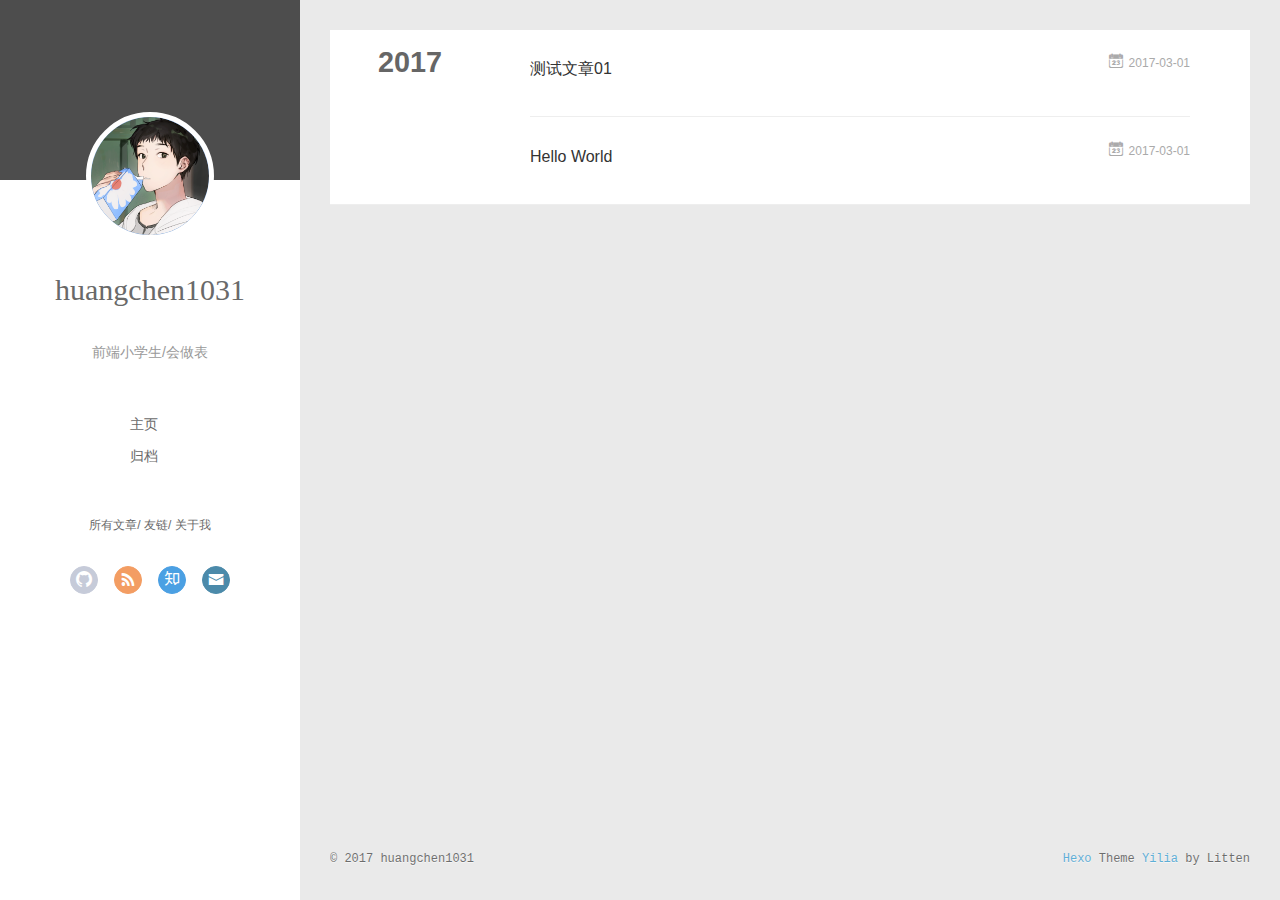
==== commit c50befa6: "Site updated: 2017-03-01 22:45:30" ====
--- a/archives/index.html
+++ b/archives/index.html
@@ -56,7 +56,7 @@
 			
 				<li><a href="/">主页</a></li>
 	        
-				<li><a href="/archives/">随笔</a></li>
+				<li><a href="/archives/">归档</a></li>
 	        
 			</ul>
 		</nav>
@@ -138,7 +138,7 @@
 				
 					<li style="width: 50%"><a href="/">主页</a></li>
 		        
-					<li style="width: 50%"><a href="/archives/">随笔</a></li>
+					<li style="width: 50%"><a href="/archives/">归档</a></li>
 		        
 				</ul>
 			</nav>
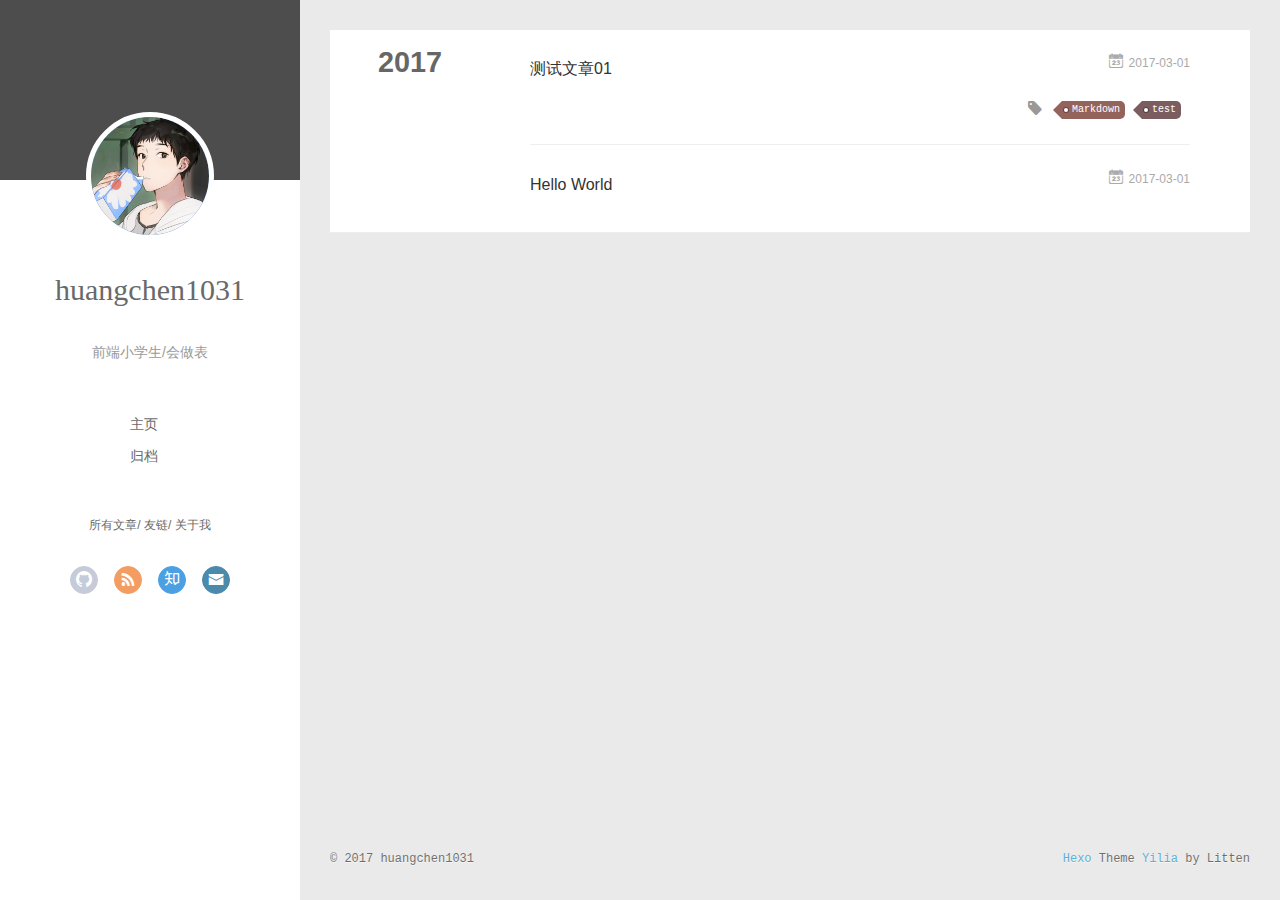
==== commit 1d55f0b8: "Site updated: 2017-03-01 23:13:43" ====
--- a/archives/index.html
+++ b/archives/index.html
@@ -183,6 +183,21 @@
 
         <div class="article-info info-on-right">
           
+	<div class="article-tag tagcloud">
+		<i class="icon-price-tags icon"></i>
+		<ul class="article-tag-list">
+			 
+        		<li class="article-tag-list-item">
+        			<a href="javascript:void(0)" class="js-tag article-tag-list-link color4">Markdown</a>
+        		</li>
+      		 
+        		<li class="article-tag-list-item">
+        			<a href="javascript:void(0)" class="js-tag article-tag-list-link color5">test</a>
+        		</li>
+      		
+		</ul>
+	</div>
+
           
 
         </div>
@@ -309,6 +324,14 @@
             <input type="checkbox" q-on="click:toggleTag(e)" q-attr="checked:showTags">
           </label>
           <ul class="article-tag-list" q-show="showTags">
+             
+              <li class="article-tag-list-item">
+                <a href="javascript:void(0)" class="js-tag color4">Markdown</a>
+              </li>
+             
+              <li class="article-tag-list-item">
+                <a href="javascript:void(0)" class="js-tag color5">test</a>
+              </li>
             
             <div class="clearfix"></div>
           </ul>
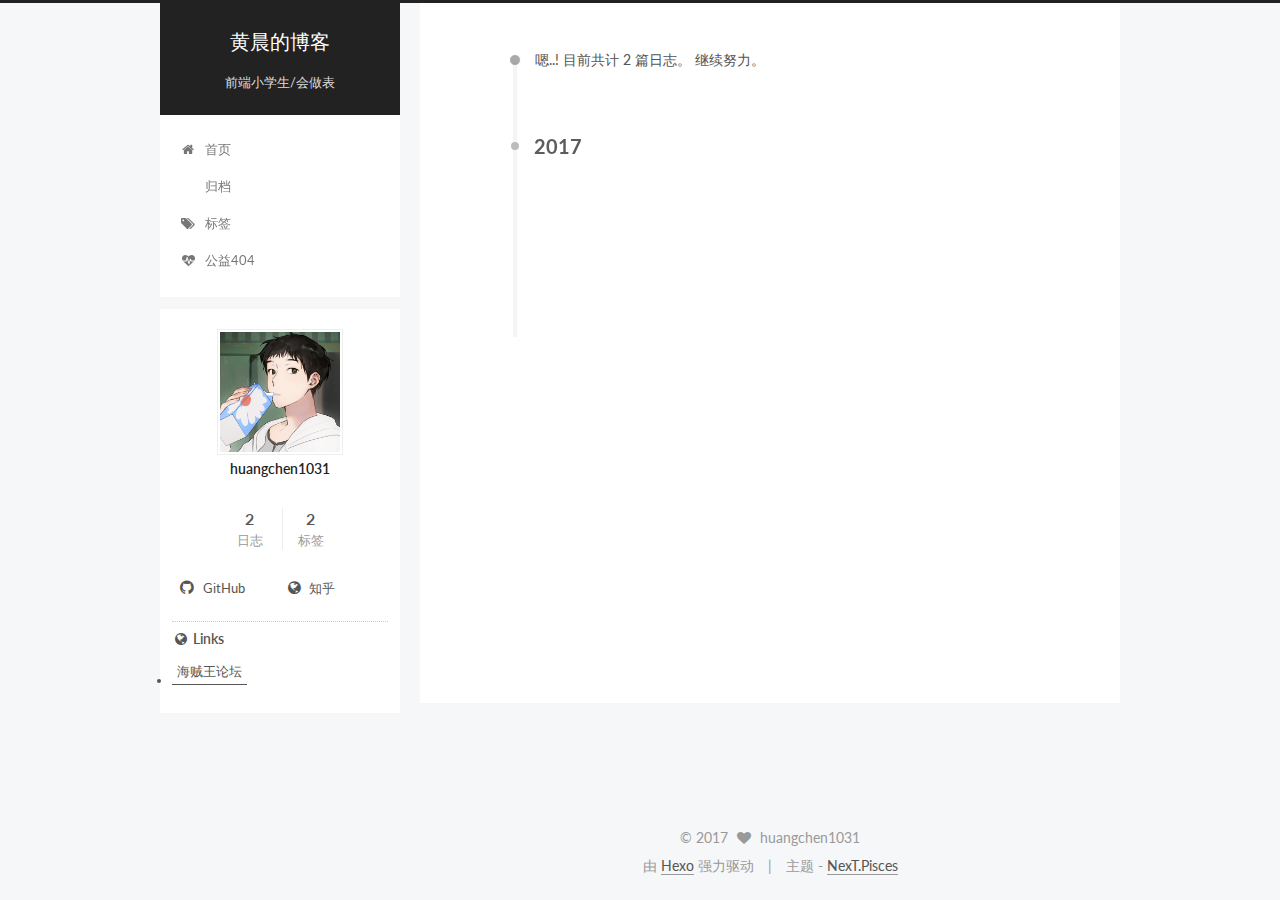
==== commit 183e43e9: "Site updated: 2017-03-02 00:21:04" ====
--- a/archives/index.html
+++ b/archives/index.html
@@ -1,491 +1,650 @@
-<!DOCTYPE html>
-<html>
+<!doctype html>
+
+
+
+  
+
+
+<html class="theme-next pisces use-motion" lang="zh-Hans">
 <head>
-  <meta charset="utf-8">
-  
-  <meta name="renderer" content="webkit">
-  <meta http-equiv="X-UA-Compatible" content="IE=edge" >
-  <link rel="dns-prefetch" href="https://huangchen1031.github.io">
-  <title>Archives | 黄晨的博客</title>
-  <meta name="viewport" content="width=device-width, initial-scale=1, maximum-scale=1">
-  <meta property="og:type" content="website">
+  <meta charset="UTF-8"/>
+<meta http-equiv="X-UA-Compatible" content="IE=edge" />
+<meta name="viewport" content="width=device-width, initial-scale=1, maximum-scale=1"/>
+
+
+
+<meta http-equiv="Cache-Control" content="no-transform" />
+<meta http-equiv="Cache-Control" content="no-siteapp" />
+
+
+
+
+
+
+
+
+
+
+
+
+
+
+
+  
+  
+  <link href="/lib/fancybox/source/jquery.fancybox.css?v=2.1.5" rel="stylesheet" type="text/css" />
+
+
+
+
+  
+  
+  
+  
+
+  
+    
+    
+  
+
+  
+
+  
+
+  
+
+  
+
+  
+    
+    
+    <link href="//fonts.googleapis.com/css?family=Lato:300,300italic,400,400italic,700,700italic&subset=latin,latin-ext" rel="stylesheet" type="text/css">
+  
+
+
+
+
+
+
+<link href="/lib/font-awesome/css/font-awesome.min.css?v=4.6.2" rel="stylesheet" type="text/css" />
+
+<link href="/css/main.css?v=5.1.0" rel="stylesheet" type="text/css" />
+
+
+  <meta name="keywords" content="Hexo, NexT" />
+
+
+
+
+
+
+
+
+  <link rel="shortcut icon" type="image/x-icon" href="/favicon.ico?v=5.1.0" />
+
+
+
+
+
+
+<meta property="og:type" content="website">
 <meta property="og:title" content="黄晨的博客">
 <meta property="og:url" content="https://huangchen1031.github.io/archives/index.html">
 <meta property="og:site_name" content="黄晨的博客">
 <meta name="twitter:card" content="summary">
 <meta name="twitter:title" content="黄晨的博客">
-  
-    <link rel="alternative" href="/atom.xml" title="黄晨的博客" type="application/atom+xml">
-  
-  
-    <link rel="icon" href="/favicon.png">
-  
-  <link rel="stylesheet" type="text/css" href="/./main.2d7529.css">
-  <style type="text/css">
-  
-    #container.show {
-      background: linear-gradient(200deg,#a0cfe4,#e8c37e);
+
+
+
+<script type="text/javascript" id="hexo.configurations">
+  var NexT = window.NexT || {};
+  var CONFIG = {
+    root: '/',
+    scheme: 'Pisces',
+    sidebar: {"position":"left","display":"post","offset":12,"offset_float":0,"b2t":false,"scrollpercent":false},
+    fancybox: true,
+    motion: true,
+    duoshuo: {
+      userId: '0',
+      author: '博主'
+    },
+    algolia: {
+      applicationID: '',
+      apiKey: '',
+      indexName: '',
+      hits: {"per_page":10},
+      labels: {"input_placeholder":"Search for Posts","hits_empty":"We didn't find any results for the search: ${query}","hits_stats":"${hits} results found in ${time} ms"}
     }
-  </style>
-  
-
-  
-
+  };
+</script>
+
+
+
+  <link rel="canonical" href="https://huangchen1031.github.io/archives/"/>
+
+
+
+
+
+  <title> 归档 | 黄晨的博客 </title>
 </head>
 
-<body>
-  <div id="container" q-class="show:isCtnShow">
-    <canvas id="anm-canvas" class="anm-canvas"></canvas>
-    <div class="left-col" q-class="show:isShow">
-      
-<div class="overlay" style="background: #4d4d4d"></div>
-<div class="intrude-less">
-	<header id="header" class="inner">
-		<a href="/" class="profilepic">
-			<img src="/img/photo.png" class="js-avatar">
-		</a>
-		<hgroup>
-		  <h1 class="header-author"><a href="/">huangchen1031</a></h1>
-		</hgroup>
-		
-		<p class="header-subtitle">前端小学生/会做表</p>
-		
-
-		<nav class="header-menu">
-			<ul>
-			
-				<li><a href="/">主页</a></li>
-	        
-				<li><a href="/archives/">归档</a></li>
-	        
-			</ul>
-		</nav>
-		<nav class="header-smart-menu">
-    		
-    			
-    			<a q-on="click: openSlider(e, 'innerArchive')" href="javascript:void(0)">所有文章</a>
-    			
-            
-    			
-    			<a q-on="click: openSlider(e, 'friends')" href="javascript:void(0)">友链</a>
-    			
-            
-    			
-    			<a q-on="click: openSlider(e, 'aboutme')" href="javascript:void(0)">关于我</a>
-    			
-            
-		</nav>
-		<nav class="header-nav">
-			<div class="social">
-				
-					<a class="github" target="_blank" href="https://github.com/huangchen1031/" title="github"><i class="icon-github"></i></a>
-		        
-					<a class="rss" target="_blank" href="#" title="rss"><i class="icon-rss"></i></a>
-		        
-					<a class="zhihu" target="_blank" href="https://www.zhihu.com/people/huangchen1031/" title="zhihu"><i class="icon-zhihu"></i></a>
-		        
-					<a class="mail" target="_blank" href="mailto:huangchen1031@vip.qq.com" title="mail"><i class="icon-mail"></i></a>
-		        
-			</div>
-		</nav>
-	</header>		
+<body itemscope itemtype="http://schema.org/WebPage" lang="zh-Hans">
+
+  
+
+
+
+
+
+  <script type="text/javascript">
+    var _hmt = _hmt || [];
+    (function() {
+      var hm = document.createElement("script");
+      hm.src = "https://hm.baidu.com/hm.js?1aeec2718f9e450edbde765fb5db0901";
+      var s = document.getElementsByTagName("script")[0];
+      s.parentNode.insertBefore(hm, s);
+    })();
+  </script>
+
+
+
+
+
+
+
+
+
+
+  
+  
+    
+  
+
+  <div class="container one-collumn sidebar-position-left  page-archive  ">
+    <div class="headband"></div>
+
+    <header id="header" class="header" itemscope itemtype="http://schema.org/WPHeader">
+      <div class="header-inner"><div class="site-brand-wrapper">
+  <div class="site-meta ">
+    
+
+    <div class="custom-logo-site-title">
+      <a href="/"  class="brand" rel="start">
+        <span class="logo-line-before"><i></i></span>
+        <span class="site-title">黄晨的博客</span>
+        <span class="logo-line-after"><i></i></span>
+      </a>
+    </div>
+      
+        <p class="site-subtitle">前端小学生/会做表</p>
+      
+  </div>
+
+  <div class="site-nav-toggle">
+    <button>
+      <span class="btn-bar"></span>
+      <span class="btn-bar"></span>
+      <span class="btn-bar"></span>
+    </button>
+  </div>
 </div>
 
-    </div>
-    <div class="mid-col" q-class="show:isShow,hide:isShow|isFalse">
-      
-<nav id="mobile-nav">
-  	<div class="overlay js-overlay" style="background: #4d4d4d"></div>
-	<div class="btnctn js-mobile-btnctn">
-  		<div class="slider-trigger list" q-on="click: openSlider(e)"><i class="icon icon-sort"></i></div>
-	</div>
-	<div class="intrude-less">
-		<header id="header" class="inner">
-			<div class="profilepic">
-				<img src="/img/photo.png" class="js-avatar">
-			</div>
-			<hgroup>
-			  <h1 class="header-author js-header-author">huangchen1031</h1>
-			</hgroup>
-			
-			<p class="header-subtitle"><i class="icon icon-quo-left"></i>前端小学生/会做表<i class="icon icon-quo-right"></i></p>
-			
-			
-			
-				
-			
-				
-			
-			
-			
-			<nav class="header-nav">
-				<div class="social">
-					
-						<a class="github" target="_blank" href="https://github.com/huangchen1031/" title="github"><i class="icon-github"></i></a>
-			        
-						<a class="rss" target="_blank" href="#" title="rss"><i class="icon-rss"></i></a>
-			        
-						<a class="zhihu" target="_blank" href="https://www.zhihu.com/people/huangchen1031/" title="zhihu"><i class="icon-zhihu"></i></a>
-			        
-						<a class="mail" target="_blank" href="mailto:huangchen1031@vip.qq.com" title="mail"><i class="icon-mail"></i></a>
-			        
-				</div>
-			</nav>
-
-			<nav class="header-menu js-header-menu">
-				<ul style="width: 50%">
-				
-				
-					<li style="width: 50%"><a href="/">主页</a></li>
-		        
-					<li style="width: 50%"><a href="/archives/">归档</a></li>
-		        
-				</ul>
-			</nav>
-		</header>				
-	</div>
-	<div class="mobile-mask" style="display:none" q-show="isShow"></div>
+<nav class="site-nav">
+  
+
+  
+    <ul id="menu" class="menu">
+      
+        
+        <li class="menu-item menu-item-home">
+          <a href="/" rel="section">
+            
+              <i class="menu-item-icon fa fa-fw fa-home"></i> <br />
+            
+            首页
+          </a>
+        </li>
+      
+        
+        <li class="menu-item menu-item-archives">
+          <a href="/archives" rel="section">
+            
+              <i class="menu-item-icon fa fa-fw fa-archives"></i> <br />
+            
+            归档
+          </a>
+        </li>
+      
+        
+        <li class="menu-item menu-item-tags">
+          <a href="/tags" rel="section">
+            
+              <i class="menu-item-icon fa fa-fw fa-tags"></i> <br />
+            
+            标签
+          </a>
+        </li>
+      
+        
+        <li class="menu-item menu-item-commonweal">
+          <a href="/404.html" rel="section">
+            
+              <i class="menu-item-icon fa fa-fw fa-heartbeat"></i> <br />
+            
+            公益404
+          </a>
+        </li>
+      
+
+      
+    </ul>
+  
+
+  
 </nav>
 
-      <div id="wrapper" class="body-wrap">
-        <div class="menu-l">
-          <div class="canvas-wrap">
-            <canvas data-colors="#eaeaea" data-sectionHeight="100" data-contentId="js-content" id="myCanvas1" class="anm-canvas"></canvas>
+
+
+ </div>
+    </header>
+
+    <main id="main" class="main">
+      <div class="main-inner">
+        <div class="content-wrap">
+          <div id="content" class="content">
+            
+
+  <section id="posts" class="posts-collapse">
+    <span class="archive-move-on"></span>
+
+    <span class="archive-page-counter">
+      
+      
+      
+        
+      
+      嗯..! 目前共计 2 篇日志。 继续努力。
+    </span>
+
+    
+
+      
+      
+      
+
+      
+        
+        <div class="collection-title">
+          <h2 class="archive-year motion-element" id="archive-year-2017">2017</h2>
+        </div>
+      
+      
+
+      
+
+  <article class="post post-type-normal" itemscope itemtype="http://schema.org/Article">
+    <header class="post-header">
+
+      <h1 class="post-title">
+        
+            <a class="post-title-link" href="/2017/03/01/测试文章01/" itemprop="url">
+              
+                <span itemprop="name">测试文章01</span>
+              
+            </a>
+        
+      </h1>
+
+      <div class="post-meta">
+        <time class="post-time" itemprop="dateCreated"
+              datetime="2017-03-01T21:00:46+08:00"
+              content="2017-03-01" >
+          03-01
+        </time>
+      </div>
+
+    </header>
+  </article>
+
+
+
+    
+
+      
+      
+      
+
+      
+      
+
+      
+
+  <article class="post post-type-normal" itemscope itemtype="http://schema.org/Article">
+    <header class="post-header">
+
+      <h1 class="post-title">
+        
+            <a class="post-title-link" href="/2017/03/01/hello-world/" itemprop="url">
+              
+                <span itemprop="name">Hello World</span>
+              
+            </a>
+        
+      </h1>
+
+      <div class="post-meta">
+        <time class="post-time" itemprop="dateCreated"
+              datetime="2017-03-01T20:16:51+08:00"
+              content="2017-03-01" >
+          03-01
+        </time>
+      </div>
+
+    </header>
+  </article>
+
+
+
+    
+
+  </section>
+
+  
+
+
+          
           </div>
-          <div id="js-content" class="content-ll">
-            
-  
-  
-    
-    
-      
-      
-      <section class="archives-wrap">
-        <div class="archive-year-wrap">
-          <a href="/archives/2017" class="archive-year">2017</a>
+          
+
+
+          
+
         </div>
-        <div class="archives">
-    
-    <article class="archive-article archive-type-post">
-  <div class="archive-article-inner">
-    <header class="archive-article-header">
-      	<div class="article-meta">
-	      	<a href="/2017/03/01/测试文章01/" class="archive-article-date">
-  	<time datetime="2017-03-01T13:00:46.000Z" itemprop="datePublished"><i class="icon-calendar icon"></i>2017-03-01</time>
-</a>
-        </div>
-    	 
-  
-    <h1 itemprop="name">
-      <a class="archive-article-title" href="/2017/03/01/测试文章01/">测试文章01</a>
-    </h1>
-  
-
-        <div class="article-info info-on-right">
-          
-	<div class="article-tag tagcloud">
-		<i class="icon-price-tags icon"></i>
-		<ul class="article-tag-list">
-			 
-        		<li class="article-tag-list-item">
-        			<a href="javascript:void(0)" class="js-tag article-tag-list-link color4">Markdown</a>
-        		</li>
-      		 
-        		<li class="article-tag-list-item">
-        			<a href="javascript:void(0)" class="js-tag article-tag-list-link color5">test</a>
-        		</li>
-      		
-		</ul>
-	</div>
-
-          
-
-        </div>
-        <div class="clearfix"></div>
-    </header>
-  </div>
-</article>
-  
-    
-    
-    <article class="archive-article archive-type-post">
-  <div class="archive-article-inner">
-    <header class="archive-article-header">
-      	<div class="article-meta">
-	      	<a href="/2017/03/01/hello-world/" class="archive-article-date">
-  	<time datetime="2017-03-01T12:16:51.545Z" itemprop="datePublished"><i class="icon-calendar icon"></i>2017-03-01</time>
-</a>
-        </div>
-    	 
-  
-    <h1 itemprop="name">
-      <a class="archive-article-title" href="/2017/03/01/hello-world/">Hello World</a>
-    </h1>
-  
-
-        <div class="article-info info-on-right">
-          
-          
-
-        </div>
-        <div class="clearfix"></div>
-    </header>
-  </div>
-</article>
-  
-  
-    </div></section>
-  
-
-    
-
-
-          </div>
-        </div>
-      </div>
-      <footer id="footer">
-  <div class="outer">
-    <div id="footer-info">
-    	<div class="footer-left">
-    		&copy; 2017 huangchen1031
-    	</div>
-      	<div class="footer-right">
-      		<a href="http://hexo.io/" target="_blank">Hexo</a>  Theme <a href="https://github.com/litten/hexo-theme-yilia" target="_blank">Yilia</a> by Litten
-      	</div>
+        
+          
+  
+  <div class="sidebar-toggle">
+    <div class="sidebar-toggle-line-wrap">
+      <span class="sidebar-toggle-line sidebar-toggle-line-first"></span>
+      <span class="sidebar-toggle-line sidebar-toggle-line-middle"></span>
+      <span class="sidebar-toggle-line sidebar-toggle-line-last"></span>
     </div>
   </div>
-</footer>
+
+  <aside id="sidebar" class="sidebar">
+    <div class="sidebar-inner">
+
+      
+
+      
+
+      <section class="site-overview sidebar-panel sidebar-panel-active">
+        <div class="site-author motion-element" itemprop="author" itemscope itemtype="http://schema.org/Person">
+          <img class="site-author-image" itemprop="image"
+               src="/images/photo.png"
+               alt="huangchen1031" />
+          <p class="site-author-name" itemprop="name">huangchen1031</p>
+           
+              <p class="site-description motion-element" itemprop="description"></p>
+          
+        </div>
+        <nav class="site-state motion-element">
+        
+          
+            <div class="site-state-item site-state-posts">
+              <a href="/archives">
+                <span class="site-state-item-count">2</span>
+                <span class="site-state-item-name">日志</span>
+              </a>
+            </div>
+          
+
+          
+
+          
+            <div class="site-state-item site-state-tags">
+              <a href="/tags">
+                <span class="site-state-item-count">2</span>
+                <span class="site-state-item-name">标签</span>
+              </a>
+            </div>
+          
+
+        </nav>
+
+        
+
+        <div class="links-of-author motion-element">
+          
+            
+              <span class="links-of-author-item">
+                <a href="https://github.com/huangchen1031" target="_blank" title="GitHub">
+                  
+                    <i class="fa fa-fw fa-github"></i>
+                  
+                  GitHub
+                </a>
+              </span>
+            
+              <span class="links-of-author-item">
+                <a href="https://www.zhihu.com/people/huangchen1031/" target="_blank" title="知乎">
+                  
+                    <i class="fa fa-fw fa-globe"></i>
+                  
+                  知乎
+                </a>
+              </span>
+            
+          
+        </div>
+
+        
+        
+
+        
+        
+          <div class="links-of-blogroll motion-element links-of-blogroll-inline">
+            <div class="links-of-blogroll-title">
+              <i class="fa  fa-fw fa-globe"></i>
+              Links
+            </div>
+            <ul class="links-of-blogroll-list">
+              
+                <li class="links-of-blogroll-item">
+                  <a href="http://bbs.talkop.com/" title="海贼王论坛" target="_blank">海贼王论坛</a>
+                </li>
+              
+            </ul>
+          </div>
+        
+
+        
+
+
+      </section>
+
+      
+
+      
+
     </div>
-    <script>
-	var yiliaConfig = {
-		mathjax: false,
-		isHome: false,
-		isPost: false,
-		isArchive: true,
-		isTag: false,
-		isCategory: false,
-		open_in_new: false,
-		root: "/",
-		innerArchive: true,
-		showTags: false
-	}
+  </aside>
+
+
+        
+      </div>
+    </main>
+
+    <footer id="footer" class="footer">
+      <div class="footer-inner">
+        <div class="copyright" >
+  
+  &copy; 
+  <span itemprop="copyrightYear">2017</span>
+  <span class="with-love">
+    <i class="fa fa-heart"></i>
+  </span>
+  <span class="author" itemprop="copyrightHolder">huangchen1031</span>
+</div>
+
+
+<div class="powered-by">
+  由 <a class="theme-link" href="https://hexo.io">Hexo</a> 强力驱动
+</div>
+
+<div class="theme-info">
+  主题 -
+  <a class="theme-link" href="https://github.com/iissnan/hexo-theme-next">
+    NexT.Pisces
+  </a>
+</div>
+
+
+        
+
+        
+      </div>
+    </footer>
+
+    
+      <div class="back-to-top">
+        <i class="fa fa-arrow-up"></i>
+        
+      </div>
+    
+    
+  </div>
+
+  
+
+<script type="text/javascript">
+  if (Object.prototype.toString.call(window.Promise) !== '[object Function]') {
+    window.Promise = null;
+  }
 </script>
 
-<script>!function(t){function n(r){if(e[r])return e[r].exports;var o=e[r]={exports:{},id:r,loaded:!1};return t[r].call(o.exports,o,o.exports,n),o.loaded=!0,o.exports}var e={};return n.m=t,n.c=e,n.p="./",n(0)}([function(t,n,e){"use strict";function r(t){return t&&t.__esModule?t:{default:t}}function o(t,n){var e=/\/|index.html/g;return t.replace(e,"")===n.replace(e,"")}function i(){for(var t=document.querySelectorAll(".js-header-menu li a"),n=window.location.pathname,e=0,r=t.length;e<r;e++){var i=t[e];o(n,i.getAttribute("href"))&&(0,d.default)(i,"active")}}function u(t){for(var n=t.offsetLeft,e=t.offsetParent;null!==e;)n+=e.offsetLeft,e=e.offsetParent;return n}function f(t){for(var n=t.offsetTop,e=t.offsetParent;null!==e;)n+=e.offsetTop,e=e.offsetParent;return n}function c(t,n,e,r,o){var i=u(t),c=f(t)-n;if(c-e<=o){var a=t.$newDom;a||(a=t.cloneNode(!0),(0,h.default)(t,a),t.$newDom=a,a.style.position="fixed",a.style.top=(e||c)+"px",a.style.left=i+"px",a.style.zIndex=r||2,a.style.width="100%",a.style.color="#fff"),a.style.visibility="visible",t.style.visibility="hidden"}else{t.style.visibility="visible";var s=t.$newDom;s&&(s.style.visibility="hidden")}}function a(){var t=document.querySelector(".js-overlay"),n=document.querySelector(".js-header-menu");c(t,document.body.scrollTop,-63,2,0),c(n,document.body.scrollTop,1,3,0)}function s(){document.querySelector("#container").addEventListener("scroll",function(t){a()}),window.addEventListener("scroll",function(t){a()}),a()}function l(){x.default.versions.mobile&&window.screen.width<800&&(i(),s())}var p=e(71),d=r(p),v=e(72),y=(r(v),e(84)),h=r(y),b=e(69),x=r(b),m=e(75),g=r(m),w=e(70);l(),(0,w.addLoadEvent)(function(){g.default.init()}),t.exports={}},function(t,n){var e=t.exports="undefined"!=typeof window&&window.Math==Math?window:"undefined"!=typeof self&&self.Math==Math?self:Function("return this")();"number"==typeof __g&&(__g=e)},function(t,n){var e={}.hasOwnProperty;t.exports=function(t,n){return e.call(t,n)}},function(t,n,e){var r=e(49),o=e(15);t.exports=function(t){return r(o(t))}},function(t,n,e){t.exports=!e(8)(function(){return 7!=Object.defineProperty({},"a",{get:function(){return 7}}).a})},function(t,n,e){var r=e(6),o=e(12);t.exports=e(4)?function(t,n,e){return r.f(t,n,o(1,e))}:function(t,n,e){return t[n]=e,t}},function(t,n,e){var r=e(10),o=e(30),i=e(24),u=Object.defineProperty;n.f=e(4)?Object.defineProperty:function(t,n,e){if(r(t),n=i(n,!0),r(e),o)try{return u(t,n,e)}catch(t){}if("get"in e||"set"in e)throw TypeError("Accessors not supported!");return"value"in e&&(t[n]=e.value),t}},function(t,n,e){var r=e(22)("wks"),o=e(13),i=e(1).Symbol,u="function"==typeof i,f=t.exports=function(t){return r[t]||(r[t]=u&&i[t]||(u?i:o)("Symbol."+t))};f.store=r},function(t,n){t.exports=function(t){try{return!!t()}catch(t){return!0}}},function(t,n,e){var r=e(35),o=e(16);t.exports=Object.keys||function(t){return r(t,o)}},function(t,n,e){var r=e(11);t.exports=function(t){if(!r(t))throw TypeError(t+" is not an object!");return t}},function(t,n){t.exports=function(t){return"object"==typeof t?null!==t:"function"==typeof t}},function(t,n){t.exports=function(t,n){return{enumerable:!(1&t),configurable:!(2&t),writable:!(4&t),value:n}}},function(t,n){var e=0,r=Math.random();t.exports=function(t){return"Symbol(".concat(void 0===t?"":t,")_",(++e+r).toString(36))}},function(t,n){var e=t.exports={version:"2.4.0"};"number"==typeof __e&&(__e=e)},function(t,n){t.exports=function(t){if(void 0==t)throw TypeError("Can't call method on  "+t);return t}},function(t,n){t.exports="constructor,hasOwnProperty,isPrototypeOf,propertyIsEnumerable,toLocaleString,toString,valueOf".split(",")},function(t,n){t.exports={}},function(t,n){t.exports=!0},function(t,n){n.f={}.propertyIsEnumerable},function(t,n,e){var r=e(6).f,o=e(2),i=e(7)("toStringTag");t.exports=function(t,n,e){t&&!o(t=e?t:t.prototype,i)&&r(t,i,{configurable:!0,value:n})}},function(t,n,e){var r=e(22)("keys"),o=e(13);t.exports=function(t){return r[t]||(r[t]=o(t))}},function(t,n,e){var r=e(1),o="__core-js_shared__",i=r[o]||(r[o]={});t.exports=function(t){return i[t]||(i[t]={})}},function(t,n){var e=Math.ceil,r=Math.floor;t.exports=function(t){return isNaN(t=+t)?0:(t>0?r:e)(t)}},function(t,n,e){var r=e(11);t.exports=function(t,n){if(!r(t))return t;var e,o;if(n&&"function"==typeof(e=t.toString)&&!r(o=e.call(t)))return o;if("function"==typeof(e=t.valueOf)&&!r(o=e.call(t)))return o;if(!n&&"function"==typeof(e=t.toString)&&!r(o=e.call(t)))return o;throw TypeError("Can't convert object to primitive value")}},function(t,n,e){var r=e(1),o=e(14),i=e(18),u=e(26),f=e(6).f;t.exports=function(t){var n=o.Symbol||(o.Symbol=i?{}:r.Symbol||{});"_"==t.charAt(0)||t in n||f(n,t,{value:u.f(t)})}},function(t,n,e){n.f=e(7)},function(t,n,e){var r=e(1),o=e(14),i=e(46),u=e(5),f="prototype",c=function(t,n,e){var a,s,l,p=t&c.F,d=t&c.G,v=t&c.S,y=t&c.P,h=t&c.B,b=t&c.W,x=d?o:o[n]||(o[n]={}),m=x[f],g=d?r:v?r[n]:(r[n]||{})[f];d&&(e=n);for(a in e)s=!p&&g&&void 0!==g[a],s&&a in x||(l=s?g[a]:e[a],x[a]=d&&"function"!=typeof g[a]?e[a]:h&&s?i(l,r):b&&g[a]==l?function(t){var n=function(n,e,r){if(this instanceof t){switch(arguments.length){case 0:return new t;case 1:return new t(n);case 2:return new t(n,e)}return new t(n,e,r)}return t.apply(this,arguments)};return n[f]=t[f],n}(l):y&&"function"==typeof l?i(Function.call,l):l,y&&((x.virtual||(x.virtual={}))[a]=l,t&c.R&&m&&!m[a]&&u(m,a,l)))};c.F=1,c.G=2,c.S=4,c.P=8,c.B=16,c.W=32,c.U=64,c.R=128,t.exports=c},function(t,n){var e={}.toString;t.exports=function(t){return e.call(t).slice(8,-1)}},function(t,n,e){var r=e(11),o=e(1).document,i=r(o)&&r(o.createElement);t.exports=function(t){return i?o.createElement(t):{}}},function(t,n,e){t.exports=!e(4)&&!e(8)(function(){return 7!=Object.defineProperty(e(29)("div"),"a",{get:function(){return 7}}).a})},function(t,n,e){"use strict";var r=e(18),o=e(27),i=e(36),u=e(5),f=e(2),c=e(17),a=e(51),s=e(20),l=e(58),p=e(7)("iterator"),d=!([].keys&&"next"in[].keys()),v="@@iterator",y="keys",h="values",b=function(){return this};t.exports=function(t,n,e,x,m,g,w){a(e,n,x);var O,S,_,j=function(t){if(!d&&t in A)return A[t];switch(t){case y:return function(){return new e(this,t)};case h:return function(){return new e(this,t)}}return function(){return new e(this,t)}},P=n+" Iterator",E=m==h,M=!1,A=t.prototype,T=A[p]||A[v]||m&&A[m],L=T||j(m),N=m?E?j("entries"):L:void 0,C="Array"==n?A.entries||T:T;if(C&&(_=l(C.call(new t)),_!==Object.prototype&&(s(_,P,!0),r||f(_,p)||u(_,p,b))),E&&T&&T.name!==h&&(M=!0,L=function(){return T.call(this)}),r&&!w||!d&&!M&&A[p]||u(A,p,L),c[n]=L,c[P]=b,m)if(O={values:E?L:j(h),keys:g?L:j(y),entries:N},w)for(S in O)S in A||i(A,S,O[S]);else o(o.P+o.F*(d||M),n,O);return O}},function(t,n,e){var r=e(10),o=e(55),i=e(16),u=e(21)("IE_PROTO"),f=function(){},c="prototype",a=function(){var t,n=e(29)("iframe"),r=i.length,o="<",u=">";for(n.style.display="none",e(48).appendChild(n),n.src="javascript:",t=n.contentWindow.document,t.open(),t.write(o+"script"+u+"document.F=Object"+o+"/script"+u),t.close(),a=t.F;r--;)delete a[c][i[r]];return a()};t.exports=Object.create||function(t,n){var e;return null!==t?(f[c]=r(t),e=new f,f[c]=null,e[u]=t):e=a(),void 0===n?e:o(e,n)}},function(t,n,e){var r=e(35),o=e(16).concat("length","prototype");n.f=Object.getOwnPropertyNames||function(t){return r(t,o)}},function(t,n){n.f=Object.getOwnPropertySymbols},function(t,n,e){var r=e(2),o=e(3),i=e(45)(!1),u=e(21)("IE_PROTO");t.exports=function(t,n){var e,f=o(t),c=0,a=[];for(e in f)e!=u&&r(f,e)&&a.push(e);for(;n.length>c;)r(f,e=n[c++])&&(~i(a,e)||a.push(e));return a}},function(t,n,e){t.exports=e(5)},function(t,n,e){var r=e(15);t.exports=function(t){return Object(r(t))}},function(t,n,e){t.exports={default:e(41),__esModule:!0}},function(t,n,e){t.exports={default:e(42),__esModule:!0}},function(t,n,e){"use strict";function r(t){return t&&t.__esModule?t:{default:t}}n.__esModule=!0;var o=e(39),i=r(o),u=e(38),f=r(u),c="function"==typeof f.default&&"symbol"==typeof i.default?function(t){return typeof t}:function(t){return t&&"function"==typeof f.default&&t.constructor===f.default&&t!==f.default.prototype?"symbol":typeof t};n.default="function"==typeof f.default&&"symbol"===c(i.default)?function(t){return"undefined"==typeof t?"undefined":c(t)}:function(t){return t&&"function"==typeof f.default&&t.constructor===f.default&&t!==f.default.prototype?"symbol":"undefined"==typeof t?"undefined":c(t)}},function(t,n,e){e(65),e(63),e(66),e(67),t.exports=e(14).Symbol},function(t,n,e){e(64),e(68),t.exports=e(26).f("iterator")},function(t,n){t.exports=function(t){if("function"!=typeof t)throw TypeError(t+" is not a function!");return t}},function(t,n){t.exports=function(){}},function(t,n,e){var r=e(3),o=e(61),i=e(60);t.exports=function(t){return function(n,e,u){var f,c=r(n),a=o(c.length),s=i(u,a);if(t&&e!=e){for(;a>s;)if(f=c[s++],f!=f)return!0}else for(;a>s;s++)if((t||s in c)&&c[s]===e)return t||s||0;return!t&&-1}}},function(t,n,e){var r=e(43);t.exports=function(t,n,e){if(r(t),void 0===n)return t;switch(e){case 1:return function(e){return t.call(n,e)};case 2:return function(e,r){return t.call(n,e,r)};case 3:return function(e,r,o){return t.call(n,e,r,o)}}return function(){return t.apply(n,arguments)}}},function(t,n,e){var r=e(9),o=e(34),i=e(19);t.exports=function(t){var n=r(t),e=o.f;if(e)for(var u,f=e(t),c=i.f,a=0;f.length>a;)c.call(t,u=f[a++])&&n.push(u);return n}},function(t,n,e){t.exports=e(1).document&&document.documentElement},function(t,n,e){var r=e(28);t.exports=Object("z").propertyIsEnumerable(0)?Object:function(t){return"String"==r(t)?t.split(""):Object(t)}},function(t,n,e){var r=e(28);t.exports=Array.isArray||function(t){return"Array"==r(t)}},function(t,n,e){"use strict";var r=e(32),o=e(12),i=e(20),u={};e(5)(u,e(7)("iterator"),function(){return this}),t.exports=function(t,n,e){t.prototype=r(u,{next:o(1,e)}),i(t,n+" Iterator")}},function(t,n){t.exports=function(t,n){return{value:n,done:!!t}}},function(t,n,e){var r=e(9),o=e(3);t.exports=function(t,n){for(var e,i=o(t),u=r(i),f=u.length,c=0;f>c;)if(i[e=u[c++]]===n)return e}},function(t,n,e){var r=e(13)("meta"),o=e(11),i=e(2),u=e(6).f,f=0,c=Object.isExtensible||function(){return!0},a=!e(8)(function(){return c(Object.preventExtensions({}))}),s=function(t){u(t,r,{value:{i:"O"+ ++f,w:{}}})},l=function(t,n){if(!o(t))return"symbol"==typeof t?t:("string"==typeof t?"S":"P")+t;if(!i(t,r)){if(!c(t))return"F";if(!n)return"E";s(t)}return t[r].i},p=function(t,n){if(!i(t,r)){if(!c(t))return!0;if(!n)return!1;s(t)}return t[r].w},d=function(t){return a&&v.NEED&&c(t)&&!i(t,r)&&s(t),t},v=t.exports={KEY:r,NEED:!1,fastKey:l,getWeak:p,onFreeze:d}},function(t,n,e){var r=e(6),o=e(10),i=e(9);t.exports=e(4)?Object.defineProperties:function(t,n){o(t);for(var e,u=i(n),f=u.length,c=0;f>c;)r.f(t,e=u[c++],n[e]);return t}},function(t,n,e){var r=e(19),o=e(12),i=e(3),u=e(24),f=e(2),c=e(30),a=Object.getOwnPropertyDescriptor;n.f=e(4)?a:function(t,n){if(t=i(t),n=u(n,!0),c)try{return a(t,n)}catch(t){}if(f(t,n))return o(!r.f.call(t,n),t[n])}},function(t,n,e){var r=e(3),o=e(33).f,i={}.toString,u="object"==typeof window&&window&&Object.getOwnPropertyNames?Object.getOwnPropertyNames(window):[],f=function(t){try{return o(t)}catch(t){return u.slice()}};t.exports.f=function(t){return u&&"[object Window]"==i.call(t)?f(t):o(r(t))}},function(t,n,e){var r=e(2),o=e(37),i=e(21)("IE_PROTO"),u=Object.prototype;t.exports=Object.getPrototypeOf||function(t){return t=o(t),r(t,i)?t[i]:"function"==typeof t.constructor&&t instanceof t.constructor?t.constructor.prototype:t instanceof Object?u:null}},function(t,n,e){var r=e(23),o=e(15);t.exports=function(t){return function(n,e){var i,u,f=String(o(n)),c=r(e),a=f.length;return c<0||c>=a?t?"":void 0:(i=f.charCodeAt(c),i<55296||i>56319||c+1===a||(u=f.charCodeAt(c+1))<56320||u>57343?t?f.charAt(c):i:t?f.slice(c,c+2):(i-55296<<10)+(u-56320)+65536)}}},function(t,n,e){var r=e(23),o=Math.max,i=Math.min;t.exports=function(t,n){return t=r(t),t<0?o(t+n,0):i(t,n)}},function(t,n,e){var r=e(23),o=Math.min;t.exports=function(t){return t>0?o(r(t),9007199254740991):0}},function(t,n,e){"use strict";var r=e(44),o=e(52),i=e(17),u=e(3);t.exports=e(31)(Array,"Array",function(t,n){this._t=u(t),this._i=0,this._k=n},function(){var t=this._t,n=this._k,e=this._i++;return!t||e>=t.length?(this._t=void 0,o(1)):"keys"==n?o(0,e):"values"==n?o(0,t[e]):o(0,[e,t[e]])},"values"),i.Arguments=i.Array,r("keys"),r("values"),r("entries")},function(t,n){},function(t,n,e){"use strict";var r=e(59)(!0);e(31)(String,"String",function(t){this._t=String(t),this._i=0},function(){var t,n=this._t,e=this._i;return e>=n.length?{value:void 0,done:!0}:(t=r(n,e),this._i+=t.length,{value:t,done:!1})})},function(t,n,e){"use strict";var r=e(1),o=e(2),i=e(4),u=e(27),f=e(36),c=e(54).KEY,a=e(8),s=e(22),l=e(20),p=e(13),d=e(7),v=e(26),y=e(25),h=e(53),b=e(47),x=e(50),m=e(10),g=e(3),w=e(24),O=e(12),S=e(32),_=e(57),j=e(56),P=e(6),E=e(9),M=j.f,A=P.f,T=_.f,L=r.Symbol,N=r.JSON,C=N&&N.stringify,k="prototype",F=d("_hidden"),q=d("toPrimitive"),I={}.propertyIsEnumerable,B=s("symbol-registry"),D=s("symbols"),W=s("op-symbols"),H=Object[k],K="function"==typeof L,R=r.QObject,J=!R||!R[k]||!R[k].findChild,U=i&&a(function(){return 7!=S(A({},"a",{get:function(){return A(this,"a",{value:7}).a}})).a})?function(t,n,e){var r=M(H,n);r&&delete H[n],A(t,n,e),r&&t!==H&&A(H,n,r)}:A,G=function(t){var n=D[t]=S(L[k]);return n._k=t,n},$=K&&"symbol"==typeof L.iterator?function(t){return"symbol"==typeof t}:function(t){return t instanceof L},z=function(t,n,e){return t===H&&z(W,n,e),m(t),n=w(n,!0),m(e),o(D,n)?(e.enumerable?(o(t,F)&&t[F][n]&&(t[F][n]=!1),e=S(e,{enumerable:O(0,!1)})):(o(t,F)||A(t,F,O(1,{})),t[F][n]=!0),U(t,n,e)):A(t,n,e)},Y=function(t,n){m(t);for(var e,r=b(n=g(n)),o=0,i=r.length;i>o;)z(t,e=r[o++],n[e]);return t},Q=function(t,n){return void 0===n?S(t):Y(S(t),n)},X=function(t){var n=I.call(this,t=w(t,!0));return!(this===H&&o(D,t)&&!o(W,t))&&(!(n||!o(this,t)||!o(D,t)||o(this,F)&&this[F][t])||n)},V=function(t,n){if(t=g(t),n=w(n,!0),t!==H||!o(D,n)||o(W,n)){var e=M(t,n);return!e||!o(D,n)||o(t,F)&&t[F][n]||(e.enumerable=!0),e}},Z=function(t){for(var n,e=T(g(t)),r=[],i=0;e.length>i;)o(D,n=e[i++])||n==F||n==c||r.push(n);return r},tt=function(t){for(var n,e=t===H,r=T(e?W:g(t)),i=[],u=0;r.length>u;)!o(D,n=r[u++])||e&&!o(H,n)||i.push(D[n]);return i};K||(L=function(){if(this instanceof L)throw TypeError("Symbol is not a constructor!");var t=p(arguments.length>0?arguments[0]:void 0),n=function(e){this===H&&n.call(W,e),o(this,F)&&o(this[F],t)&&(this[F][t]=!1),U(this,t,O(1,e))};return i&&J&&U(H,t,{configurable:!0,set:n}),G(t)},f(L[k],"toString",function(){return this._k}),j.f=V,P.f=z,e(33).f=_.f=Z,e(19).f=X,e(34).f=tt,i&&!e(18)&&f(H,"propertyIsEnumerable",X,!0),v.f=function(t){return G(d(t))}),u(u.G+u.W+u.F*!K,{Symbol:L});for(var nt="hasInstance,isConcatSpreadable,iterator,match,replace,search,species,split,toPrimitive,toStringTag,unscopables".split(","),et=0;nt.length>et;)d(nt[et++]);for(var nt=E(d.store),et=0;nt.length>et;)y(nt[et++]);u(u.S+u.F*!K,"Symbol",{for:function(t){return o(B,t+="")?B[t]:B[t]=L(t)},keyFor:function(t){if($(t))return h(B,t);throw TypeError(t+" is not a symbol!")},useSetter:function(){J=!0},useSimple:function(){J=!1}}),u(u.S+u.F*!K,"Object",{create:Q,defineProperty:z,defineProperties:Y,getOwnPropertyDescriptor:V,getOwnPropertyNames:Z,getOwnPropertySymbols:tt}),N&&u(u.S+u.F*(!K||a(function(){var t=L();return"[null]"!=C([t])||"{}"!=C({a:t})||"{}"!=C(Object(t))})),"JSON",{stringify:function(t){if(void 0!==t&&!$(t)){for(var n,e,r=[t],o=1;arguments.length>o;)r.push(arguments[o++]);return n=r[1],"function"==typeof n&&(e=n),!e&&x(n)||(n=function(t,n){if(e&&(n=e.call(this,t,n)),!$(n))return n}),r[1]=n,C.apply(N,r)}}}),L[k][q]||e(5)(L[k],q,L[k].valueOf),l(L,"Symbol"),l(Math,"Math",!0),l(r.JSON,"JSON",!0)},function(t,n,e){e(25)("asyncIterator")},function(t,n,e){e(25)("observable")},function(t,n,e){e(62);for(var r=e(1),o=e(5),i=e(17),u=e(7)("toStringTag"),f=["NodeList","DOMTokenList","MediaList","StyleSheetList","CSSRuleList"],c=0;c<5;c++){var a=f[c],s=r[a],l=s&&s.prototype;l&&!l[u]&&o(l,u,a),i[a]=i.Array}},function(t,n){"use strict";var e={versions:function(){var t=window.navigator.userAgent;return{trident:t.indexOf("Trident")>-1,presto:t.indexOf("Presto")>-1,webKit:t.indexOf("AppleWebKit")>-1,gecko:t.indexOf("Gecko")>-1&&t.indexOf("KHTML")==-1,mobile:!!t.match(/AppleWebKit.*Mobile.*/),ios:!!t.match(/\(i[^;]+;( U;)? CPU.+Mac OS X/),android:t.indexOf("Android")>-1||t.indexOf("Linux")>-1,iPhone:t.indexOf("iPhone")>-1||t.indexOf("Mac")>-1,iPad:t.indexOf("iPad")>-1,webApp:t.indexOf("Safari")==-1,weixin:t.indexOf("MicroMessenger")==-1}}()};t.exports=e},function(t,n,e){"use strict";function r(t){return t&&t.__esModule?t:{default:t}}var o=e(40),i=r(o),u=function(){function t(t,n,e){return n||e?String.fromCharCode(n||e):o[t]||t}function n(t){return l[t]}var e=/&quot;|&lt;|&gt;|&amp;|&nbsp;|&apos;|&#(\d+);|&#(\d+)/g,r=/['<> "&]/g,o={"&quot;":'"',"&lt;":"<","&gt;":">","&amp;":"&","&nbsp;":" "},f=/\u00a0/g,c=/<br\s*\/?>/gi,a=/\r?\n/g,s=/\s/g,l={};for(var p in o)l[o[p]]=p;return o["&apos;"]="'",l["'"]="&#39;",{encode:function(t){return t?(""+t).replace(r,n).replace(a,"<br/>").replace(s,"&nbsp;"):""},decode:function(n){return n?(""+n).replace(c,"\n").replace(e,t).replace(f," "):""},encodeBase16:function(t){if(!t)return t;t+="";for(var n=[],e=0,r=t.length;r>e;e++)n.push(t.charCodeAt(e).toString(16).toUpperCase());return n.join("")},encodeBase16forJSON:function(t){if(!t)return t;t=t.replace(/[\u4E00-\u9FBF]/gi,function(t){return escape(t).replace("%u","\\u")});for(var n=[],e=0,r=t.length;r>e;e++)n.push(t.charCodeAt(e).toString(16).toUpperCase());return n.join("")},decodeBase16:function(t){if(!t)return t;t+="";for(var n=[],e=0,r=t.length;r>e;e+=2)n.push(String.fromCharCode("0x"+t.slice(e,e+2)));return n.join("")},encodeObject:function(t){if(t instanceof Array)for(var n=0,e=t.length;e>n;n++)t[n]=u.encodeObject(t[n]);else if("object"==("undefined"==typeof t?"undefined":(0,i.default)(t)))for(var r in t)t[r]=u.encodeObject(t[r]);else if("string"==typeof t)return u.encode(t);return t},loadScript:function(t){var n=document.createElement("script");document.getElementsByTagName("body")[0].appendChild(n),n.setAttribute("src",t)},addLoadEvent:function(t){var n=window.onload;"function"!=typeof window.onload?window.onload=t:window.onload=function(){n(),t()}}}}();t.exports=u},function(t,n){function e(t,n){t.classList?t.classList.add(n):t.className+=" "+n}t.exports=e},function(t,n){function e(t,n){if(t.classList)t.classList.remove(n);else{var e=new RegExp("(^|\\b)"+n.split(" ").join("|")+"(\\b|$)","gi");t.className=t.className.replace(e," ")}}t.exports=e},,,function(t,n){"use strict";function e(){var t=document.querySelector("#page-nav");if(t&&!document.querySelector("#page-nav .extend.prev")&&(t.innerHTML='<a class="extend prev disabled" rel="prev">&laquo; Prev</a>'+t.innerHTML),t&&!document.querySelector("#page-nav .extend.next")&&(t.innerHTML=t.innerHTML+'<a class="extend next disabled" rel="next">Next &raquo;</a>'),yiliaConfig&&yiliaConfig.open_in_new){var n=document.querySelectorAll(".article-entry a:not(.article-more-a)");n.forEach(function(t){t.setAttribute("target","_blank")})}var e=document.querySelector("#js-aboutme");e&&0!==e.length&&(e.innerHTML=e.innerText)}t.exports={init:e}},,,,,,,,,function(t,n){function e(t,n){if("string"==typeof n)return t.insertAdjacentHTML("afterend",n);var e=t.nextSibling;return e?t.parentNode.insertBefore(n,e):t.parentNode.appendChild(n)}t.exports=e}])</script><script src="/./main.2d7529.js"></script><script>!function(){var e=function(e){var t=document.createElement("script");document.getElementsByTagName("body")[0].appendChild(t),t.setAttribute("src",e)};e("/slider.885efe.js")}()</script>
-
-
-    
-<div class="tools-col" q-class="show:isShow,hide:isShow|isFalse" q-on="click:stop(e)">
-  <div class="tools-nav header-menu">
-    
-    
-      
-      
-      
-    
-      
-      
-      
-    
-      
-      
-      
-    
-    
-
-    <ul style="width: 70%">
-    
-    
-      
-      <li style="width: 33.333333333333336%" q-on="click: openSlider(e, 'innerArchive')"><a href="javascript:void(0)" q-class="active:innerArchive">所有文章</a></li>
-      
-        
-      
-      <li style="width: 33.333333333333336%" q-on="click: openSlider(e, 'friends')"><a href="javascript:void(0)" q-class="active:friends">友链</a></li>
-      
-        
-      
-      <li style="width: 33.333333333333336%" q-on="click: openSlider(e, 'aboutme')"><a href="javascript:void(0)" q-class="active:aboutme">关于我</a></li>
-      
-        
-    </ul>
-  </div>
-  <div class="tools-wrap">
-    
-    	<section class="tools-section tools-section-all" q-show="innerArchive">
-        <div class="search-wrap">
-          <input class="search-ipt" q-model="search" type="text" placeholder="find something…">
-          <i class="icon-search icon" q-show="search|isEmptyStr"></i>
-          <i class="icon-close icon" q-show="search|isNotEmptyStr" q-on="click:clearChose(e)"></i>
-        </div>
-        <div class="widget tagcloud search-tag">
-          <p class="search-tag-wording">tag:</p>
-          <label class="search-switch">
-            <input type="checkbox" q-on="click:toggleTag(e)" q-attr="checked:showTags">
-          </label>
-          <ul class="article-tag-list" q-show="showTags">
-             
-              <li class="article-tag-list-item">
-                <a href="javascript:void(0)" class="js-tag color4">Markdown</a>
-              </li>
-             
-              <li class="article-tag-list-item">
-                <a href="javascript:void(0)" class="js-tag color5">test</a>
-              </li>
-            
-            <div class="clearfix"></div>
-          </ul>
-        </div>
-        <ul class="search-ul">
-          <p q-show="jsonFail" style="padding: 20px; font-size: 12px;">
-            缺失模块。<br/>1、在博客根目录（注意不是yilia根目录）执行以下命令：<br/> npm i hexo-generator-json-content --save<br/><br/>
-            2、在根目录_config.yml里添加配置：
-<pre style="font-size: 12px;" q-show="jsonFail">
-  jsonContent:
-    meta: false
-    pages: false
-    posts:
-      title: true
-      date: true
-      path: true
-      text: true
-      raw: false
-      content: false
-      slug: false
-      updated: false
-      comments: false
-      link: false
-      permalink: false
-      excerpt: false
-      categories: false
-      tags: true
-</pre>
-          </p>
-          <li class="search-li" q-repeat="items" q-show="isShow">
-            <a q-attr="href:path|urlformat" class="search-title"><i class="icon-quo-left icon"></i><span q-text="title"></span></a>
-            <p class="search-time">
-              <i class="icon-calendar icon"></i>
-              <span q-text="date|dateformat"></span>
-            </p>
-            <p class="search-tag">
-              <i class="icon-price-tags icon"></i>
-              <span q-repeat="tags" q-on="click:choseTag(e, name)" q-text="name|tagformat"></span>
-            </p>
-          </li>
-        </ul>
-    	</section>
-    
-
-    
-    	<section class="tools-section tools-section-friends" q-show="friends">
-  		
-        <ul class="search-ul">
-          
-            <li class="search-li">
-              <a href="http://bbs.talkop.com/" target="_blank" class="search-title"><i class="icon-quo-left icon"></i>海贼王论坛</a>
-            </li>
-          
-            <li class="search-li">
-              <a href="/" target="_blank" class="search-title"><i class="icon-quo-left icon"></i>友情链接2</a>
-            </li>
-          
-            <li class="search-li">
-              <a href="/" target="_blank" class="search-title"><i class="icon-quo-left icon"></i>友情链接3</a>
-            </li>
-          
-            <li class="search-li">
-              <a href="/" target="_blank" class="search-title"><i class="icon-quo-left icon"></i>友情链接4</a>
-            </li>
-          
-            <li class="search-li">
-              <a href="/" target="_blank" class="search-title"><i class="icon-quo-left icon"></i>友情链接5</a>
-            </li>
-          
-            <li class="search-li">
-              <a href="/" target="_blank" class="search-title"><i class="icon-quo-left icon"></i>友情链接6</a>
-            </li>
-          
-        </ul>
-  		
-    	</section>
-    
-
-    
-    	<section class="tools-section tools-section-me" q-show="aboutme">
-  	  	
-  	  		<div class="aboutme-wrap" id="js-aboutme">很惭愧&lt;br&gt;&lt;br&gt;只做了一点微小的工作&lt;br&gt;谢谢大家</div>
-  	  	
-    	</section>
-    
-  </div>
-  
-</div>
-    <!-- Root element of PhotoSwipe. Must have class pswp. -->
-<div class="pswp" tabindex="-1" role="dialog" aria-hidden="true">
-
-    <!-- Background of PhotoSwipe. 
-         It's a separate element as animating opacity is faster than rgba(). -->
-    <div class="pswp__bg"></div>
-
-    <!-- Slides wrapper with overflow:hidden. -->
-    <div class="pswp__scroll-wrap">
-
-        <!-- Container that holds slides. 
-            PhotoSwipe keeps only 3 of them in the DOM to save memory.
-            Don't modify these 3 pswp__item elements, data is added later on. -->
-        <div class="pswp__container">
-            <div class="pswp__item"></div>
-            <div class="pswp__item"></div>
-            <div class="pswp__item"></div>
-        </div>
-
-        <!-- Default (PhotoSwipeUI_Default) interface on top of sliding area. Can be changed. -->
-        <div class="pswp__ui pswp__ui--hidden">
-
-            <div class="pswp__top-bar">
-
-                <!--  Controls are self-explanatory. Order can be changed. -->
-
-                <div class="pswp__counter"></div>
-
-                <button class="pswp__button pswp__button--close" title="Close (Esc)"></button>
-
-                <button class="pswp__button pswp__button--share" style="display:none" title="Share"></button>
-
-                <button class="pswp__button pswp__button--fs" title="Toggle fullscreen"></button>
-
-                <button class="pswp__button pswp__button--zoom" title="Zoom in/out"></button>
-
-                <!-- Preloader demo http://codepen.io/dimsemenov/pen/yyBWoR -->
-                <!-- element will get class pswp__preloader--active when preloader is running -->
-                <div class="pswp__preloader">
-                    <div class="pswp__preloader__icn">
-                      <div class="pswp__preloader__cut">
-                        <div class="pswp__preloader__donut"></div>
-                      </div>
-                    </div>
-                </div>
-            </div>
-
-            <div class="pswp__share-modal pswp__share-modal--hidden pswp__single-tap">
-                <div class="pswp__share-tooltip"></div> 
-            </div>
-
-            <button class="pswp__button pswp__button--arrow--left" title="Previous (arrow left)">
-            </button>
-
-            <button class="pswp__button pswp__button--arrow--right" title="Next (arrow right)">
-            </button>
-
-            <div class="pswp__caption">
-                <div class="pswp__caption__center"></div>
-            </div>
-
-        </div>
-
-    </div>
-
-</div>
-  </div>
+
+
+
+
+
+
+
+
+  
+
+
+
+
+  
+  <script type="text/javascript" src="/lib/jquery/index.js?v=2.1.3"></script>
+
+  
+  <script type="text/javascript" src="/lib/fastclick/lib/fastclick.min.js?v=1.0.6"></script>
+
+  
+  <script type="text/javascript" src="/lib/jquery_lazyload/jquery.lazyload.js?v=1.9.7"></script>
+
+  
+  <script type="text/javascript" src="/lib/velocity/velocity.min.js?v=1.2.1"></script>
+
+  
+  <script type="text/javascript" src="/lib/velocity/velocity.ui.min.js?v=1.2.1"></script>
+
+  
+  <script type="text/javascript" src="/lib/fancybox/source/jquery.fancybox.pack.js?v=2.1.5"></script>
+
+
+  
+
+
+  <script type="text/javascript" src="/js/src/utils.js?v=5.1.0"></script>
+
+  <script type="text/javascript" src="/js/src/motion.js?v=5.1.0"></script>
+
+
+
+  
+  
+
+
+  <script type="text/javascript" src="/js/src/affix.js?v=5.1.0"></script>
+
+  <script type="text/javascript" src="/js/src/schemes/pisces.js?v=5.1.0"></script>
+
+
+
+  
+  
+    <script type="text/javascript" id="motion.page.archive">
+      $('.archive-year').velocity('transition.slideLeftIn');
+    </script>
+  
+
+
+  
+
+
+  <script type="text/javascript" src="/js/src/bootstrap.js?v=5.1.0"></script>
+
+
+
+  
+
+  
+    
+  
+
+  <script type="text/javascript">
+    var duoshuoQuery = {short_name:"huangchen1031"};
+    (function() {
+      var ds = document.createElement('script');
+      ds.type = 'text/javascript';ds.async = true;
+      ds.id = 'duoshuo-script';
+      ds.src = (document.location.protocol == 'https:' ? 'https:' : 'http:') + '//static.duoshuo.com/embed.js';
+      ds.charset = 'UTF-8';
+      (document.getElementsByTagName('head')[0]
+      || document.getElementsByTagName('body')[0]).appendChild(ds);
+    })();
+  </script>
+
+  
+    
+      
+      <script src="/lib/ua-parser-js/dist/ua-parser.min.js?v=0.7.9"></script>
+      <script src="/js/src/hook-duoshuo.js?v=5.1.0"></script>
+    
+    
+    <script src="/lib/ua-parser-js/dist/ua-parser.min.js?v=0.7.9"></script>
+    <script src="/js/src/hook-duoshuo.js"></script>
+  
+
+
+
+
+
+
+
+
+
+
+
+
+
+  
+  
+
+  
+
+  
+
+  
+
+  
+
+
+  
+
 </body>
-</html>+</html>
--- a/css/main.css
+++ b/css/main.css
@@ -0,0 +1,2868 @@
+/* normalize.css v3.0.2 | MIT License | git.io/normalize */
+html {
+  font-family: sans-serif; /* 1 */
+  -ms-text-size-adjust: 100%; /* 2 */
+  -webkit-text-size-adjust: 100%; /* 2 */
+}
+body {
+  margin: 0;
+}
+article,
+aside,
+details,
+figcaption,
+figure,
+footer,
+header,
+hgroup,
+main,
+menu,
+nav,
+section,
+summary {
+  display: block;
+}
+audio,
+canvas,
+progress,
+video {
+  display: inline-block; /* 1 */
+  vertical-align: baseline; /* 2 */
+}
+audio:not([controls]) {
+  display: none;
+  height: 0;
+}
+[hidden],
+template {
+  display: none;
+}
+a {
+  background-color: transparent;
+}
+a:active,
+a:hover {
+  outline: 0;
+}
+abbr[title] {
+  border-bottom: 1px dotted;
+}
+b,
+strong {
+  font-weight: bold;
+}
+dfn {
+  font-style: italic;
+}
+h1 {
+  font-size: 2em;
+  margin: 0.67em 0;
+}
+mark {
+  background: #ff0;
+  color: #000;
+}
+small {
+  font-size: 80%;
+}
+sub,
+sup {
+  font-size: 75%;
+  line-height: 0;
+  position: relative;
+  vertical-align: baseline;
+}
+sup {
+  top: -0.5em;
+}
+sub {
+  bottom: -0.25em;
+}
+img {
+  border: 0;
+}
+svg:not(:root) {
+  overflow: hidden;
+}
+figure {
+  margin: 1em 40px;
+}
+hr {
+  -moz-box-sizing: content-box;
+  box-sizing: content-box;
+  height: 0;
+}
+pre {
+  overflow: auto;
+}
+code,
+kbd,
+pre,
+samp {
+  font-family: monospace, monospace;
+  font-size: 1em;
+}
+button,
+input,
+optgroup,
+select,
+textarea {
+  color: inherit; /* 1 */
+  font: inherit; /* 2 */
+  margin: 0; /* 3 */
+}
+button {
+  overflow: visible;
+}
+button,
+select {
+  text-transform: none;
+}
+button,
+html input[type="button"],
+input[type="reset"],
+input[type="submit"] {
+  -webkit-appearance: button; /* 2 */
+  cursor: pointer; /* 3 */
+}
+button[disabled],
+html input[disabled] {
+  cursor: default;
+}
+button::-moz-focus-inner,
+input::-moz-focus-inner {
+  border: 0;
+  padding: 0;
+}
+input {
+  line-height: normal;
+}
+input[type="checkbox"],
+input[type="radio"] {
+  box-sizing: border-box; /* 1 */
+  padding: 0; /* 2 */
+}
+input[type="number"]::-webkit-inner-spin-button,
+input[type="number"]::-webkit-outer-spin-button {
+  height: auto;
+}
+input[type="search"] {
+  -webkit-appearance: textfield; /* 1 */
+  -moz-box-sizing: content-box;
+  -webkit-box-sizing: content-box; /* 2 */
+  box-sizing: content-box;
+}
+input[type="search"]::-webkit-search-cancel-button,
+input[type="search"]::-webkit-search-decoration {
+  -webkit-appearance: none;
+}
+fieldset {
+  border: 1px solid #c0c0c0;
+  margin: 0 2px;
+  padding: 0.35em 0.625em 0.75em;
+}
+legend {
+  border: 0; /* 1 */
+  padding: 0; /* 2 */
+}
+textarea {
+  overflow: auto;
+}
+optgroup {
+  font-weight: bold;
+}
+table {
+  border-collapse: collapse;
+  border-spacing: 0;
+}
+td,
+th {
+  padding: 0;
+}
+::selection {
+  background: #262a30;
+  color: #fff;
+}
+body {
+  position: relative;
+  font-family: 'Lato', "PingFang SC", "Microsoft YaHei", sans-serif;
+  font-size: 14px;
+  line-height: 2;
+  color: #555;
+  background: #f5f7f9;
+}
+@media (max-width: 767px) {
+  body {
+    padding-right: 0 !important;
+  }
+}
+@media (min-width: 768px) and (max-width: 991px) {
+  body {
+    padding-right: 0 !important;
+  }
+}
+@media (min-width: 1600px) {
+  body {
+    font-size: 16px;
+  }
+}
+h1,
+h2,
+h3,
+h4,
+h5,
+h6 {
+  margin: 0;
+  padding: 0;
+  font-weight: bold;
+  line-height: 1.5;
+  font-family: 'Lato', "PingFang SC", "Microsoft YaHei", sans-serif;
+}
+h2,
+h3,
+h4,
+h5,
+h6 {
+  margin: 20px 0 15px;
+}
+h1 {
+  font-size: 22px;
+}
+@media (max-width: 767px) {
+  h1 {
+    font-size: 18px;
+  }
+}
+h2 {
+  font-size: 20px;
+}
+@media (max-width: 767px) {
+  h2 {
+    font-size: 16px;
+  }
+}
+h3 {
+  font-size: 18px;
+}
+@media (max-width: 767px) {
+  h3 {
+    font-size: 14px;
+  }
+}
+h4 {
+  font-size: 16px;
+}
+@media (max-width: 767px) {
+  h4 {
+    font-size: 12px;
+  }
+}
+h5 {
+  font-size: 14px;
+}
+@media (max-width: 767px) {
+  h5 {
+    font-size: 10px;
+  }
+}
+h6 {
+  font-size: 12px;
+}
+@media (max-width: 767px) {
+  h6 {
+    font-size: 8px;
+  }
+}
+p {
+  margin: 0 0 25px 0;
+}
+a {
+  color: #555;
+  text-decoration: none;
+  border-bottom: 1px solid #999;
+  word-wrap: break-word;
+}
+a:hover {
+  color: #222;
+  border-bottom-color: #222;
+}
+blockquote {
+  margin: 0;
+  padding: 0;
+}
+img {
+  display: block;
+  margin: auto;
+  max-width: 100%;
+  height: auto;
+}
+hr {
+  margin: 40px 0;
+  height: 3px;
+  border: none;
+  background-color: #ddd;
+  background-image: repeating-linear-gradient(-45deg, #fff, #fff 4px, transparent 4px, transparent 8px);
+}
+blockquote {
+  padding: 0 15px;
+  color: #666;
+  border-left: 4px solid #ddd;
+}
+blockquote cite::before {
+  content: "-";
+  padding: 0 5px;
+}
+dt {
+  font-weight: 700;
+}
+dd {
+  margin: 0;
+  padding: 0;
+}
+.text-left {
+  text-align: left;
+}
+.text-center {
+  text-align: center;
+}
+.text-right {
+  text-align: right;
+}
+.text-justify {
+  text-align: justify;
+}
+.text-nowrap {
+  white-space: nowrap;
+}
+.text-lowercase {
+  text-transform: lowercase;
+}
+.text-uppercase {
+  text-transform: uppercase;
+}
+.text-capitalize {
+  text-transform: capitalize;
+}
+.center-block {
+  display: block;
+  margin-left: auto;
+  margin-right: auto;
+}
+.clearfix:before,
+.clearfix:after {
+  content: " ";
+  display: table;
+}
+.clearfix:after {
+  clear: both;
+}
+.pullquote {
+  width: 45%;
+}
+.pullquote.left {
+  float: left;
+  margin-left: 5px;
+  margin-right: 10px;
+}
+.pullquote.right {
+  float: right;
+  margin-left: 10px;
+  margin-right: 5px;
+}
+.affix.affix.affix {
+  position: fixed;
+}
+.translation {
+  margin-top: -20px;
+  font-size: 14px;
+  color: #999;
+}
+.scrollbar-measure {
+  width: 100px;
+  height: 100px;
+  overflow: scroll;
+  position: absolute;
+  top: -9999px;
+}
+.use-motion .motion-element {
+  opacity: 0;
+}
+table {
+  margin: 20px 0;
+  width: 100%;
+  border-collapse: collapse;
+  border-spacing: 0;
+  border: 1px solid #ddd;
+  font-size: 14px;
+  table-layout: fixed;
+  word-wrap: break-all;
+}
+table>tbody>tr:nth-of-type(odd) {
+  background-color: #f9f9f9;
+}
+table>tbody>tr:hover {
+  background-color: #f5f5f5;
+}
+caption,
+th,
+td {
+  padding: 8px;
+  text-align: left;
+  vertical-align: middle;
+  font-weight: normal;
+}
+th,
+td {
+  border-bottom: 3px solid #ddd;
+  border-right: 1px solid #eee;
+}
+th {
+  padding-bottom: 10px;
+  font-weight: 700;
+}
+td {
+  border-bottom-width: 1px;
+}
+html,
+body {
+  height: 100%;
+}
+.container {
+  position: relative;
+  min-height: 100%;
+}
+.header-inner {
+  margin: 0 auto;
+  padding: 100px 0 70px;
+  width: 700px;
+}
+@media (min-width: 1600px) {
+  .container .header-inner {
+    width: 900px;
+  }
+}
+.main {
+  padding-bottom: 150px;
+}
+.main-inner {
+  margin: 0 auto;
+  width: 700px;
+}
+@media (min-width: 1600px) {
+  .container .main-inner {
+    width: 900px;
+  }
+}
+.footer {
+  position: absolute;
+  left: 0;
+  bottom: 0;
+  width: 100%;
+  min-height: 50px;
+}
+.footer-inner {
+  box-sizing: border-box;
+  margin: 20px auto;
+  width: 700px;
+}
+@media (min-width: 1600px) {
+  .container .footer-inner {
+    width: 900px;
+  }
+}
+pre,
+.highlight {
+  overflow: auto;
+  margin: 20px 0;
+  padding: 0;
+  font-size: 13px;
+  color: #c5c8c6;
+  background: #1d1f21;
+  line-height: 1.6;
+}
+pre,
+code {
+  font-family: consolas, Menlo, "PingFang SC", "Microsoft YaHei", monospace;
+}
+code {
+  padding: 2px 4px;
+  word-wrap: break-word;
+  color: #555;
+  background: #eee;
+  border-radius: 3px;
+  font-size: 13px;
+}
+pre code {
+  padding: 0;
+  color: #c5c8c6;
+  background: none;
+  text-shadow: none;
+}
+.highlight {
+  border-radius: 1px;
+}
+.highlight pre {
+  border: none;
+  margin: 0;
+  padding: 10px 0;
+}
+.highlight table {
+  margin: 0;
+  width: auto;
+  border: none;
+}
+.highlight td {
+  border: none;
+  padding: 0;
+}
+.highlight figcaption {
+  font-size: 1em;
+  color: #c5c8c6;
+  line-height: 1em;
+  margin-bottom: 1em;
+}
+.highlight figcaption:before,
+.highlight figcaption:after {
+  content: " ";
+  display: table;
+}
+.highlight figcaption:after {
+  clear: both;
+}
+.highlight figcaption a {
+  float: right;
+  color: #c5c8c6;
+}
+.highlight figcaption a:hover {
+  border-bottom-color: #c5c8c6;
+}
+.highlight .gutter pre {
+  padding-left: 10px;
+  padding-right: 10px;
+  color: #888f96;
+  text-align: right;
+  background-color: #000;
+}
+.highlight .code pre {
+  padding-left: 10px;
+  padding-right: 10px;
+  background-color: #1d1f21;
+}
+.highlight .line {
+  height: 20px;
+}
+.gutter {
+  -webkit-user-select: none;
+  -moz-user-select: none;
+  -ms-user-select: none;
+  user-select: none;
+}
+.gist table {
+  width: auto;
+}
+.gist table td {
+  border: none;
+}
+pre .deletion {
+  background: #008000;
+}
+pre .addition {
+  background: #800000;
+}
+pre .meta {
+  color: #b294bb;
+}
+pre .comment {
+  color: #969896;
+}
+pre .variable,
+pre .attribute,
+pre .tag,
+pre .regexp,
+pre .ruby .constant,
+pre .xml .tag .title,
+pre .xml .pi,
+pre .xml .doctype,
+pre .html .doctype,
+pre .css .id,
+pre .css .class,
+pre .css .pseudo {
+  color: #c66;
+}
+pre .number,
+pre .preprocessor,
+pre .built_in,
+pre .literal,
+pre .params,
+pre .constant,
+pre .command {
+  color: #de935f;
+}
+pre .ruby .class .title,
+pre .css .rules .attribute,
+pre .string,
+pre .value,
+pre .inheritance,
+pre .header,
+pre .ruby .symbol,
+pre .xml .cdata,
+pre .special,
+pre .number,
+pre .formula {
+  color: #b5bd68;
+}
+pre .title,
+pre .css .hexcolor {
+  color: #8abeb7;
+}
+pre .function,
+pre .python .decorator,
+pre .python .title,
+pre .ruby .function .title,
+pre .ruby .title .keyword,
+pre .perl .sub,
+pre .javascript .title,
+pre .coffeescript .title {
+  color: #81a2be;
+}
+pre .keyword,
+pre .javascript .function {
+  color: #b294bb;
+}
+.full-image.full-image.full-image {
+  border: none;
+  max-width: 100%;
+  width: auto;
+  margin: 20px auto;
+}
+@media (min-width: 992px) {
+  .full-image.full-image.full-image {
+    max-width: none;
+    width: 118%;
+    margin: 0 -9%;
+  }
+}
+.blockquote-center,
+.page-home .post-type-quote blockquote,
+.page-post-detail .post-type-quote blockquote {
+  position: relative;
+  margin: 40px 0;
+  padding: 0;
+  border-left: none;
+  text-align: center;
+}
+.blockquote-center::before,
+.page-home .post-type-quote blockquote::before,
+.page-post-detail .post-type-quote blockquote::before,
+.blockquote-center::after,
+.page-home .post-type-quote blockquote::after,
+.page-post-detail .post-type-quote blockquote::after {
+  position: absolute;
+  content: ' ';
+  display: block;
+  width: 100%;
+  height: 24px;
+  opacity: 0.2;
+  background-repeat: no-repeat;
+  background-position: 0 -6px;
+  background-size: 22px 22px;
+}
+.blockquote-center::before,
+.page-home .post-type-quote blockquote::before,
+.page-post-detail .post-type-quote blockquote::before {
+  top: -20px;
+  background-image: url("../images/quote-l.svg");
+  border-top: 1px solid #ccc;
+}
+.blockquote-center::after,
+.page-home .post-type-quote blockquote::after,
+.page-post-detail .post-type-quote blockquote::after {
+  bottom: -20px;
+  background-image: url("../images/quote-r.svg");
+  border-bottom: 1px solid #ccc;
+  background-position: 100% 8px;
+}
+.blockquote-center p,
+.page-home .post-type-quote blockquote p,
+.page-post-detail .post-type-quote blockquote p,
+.blockquote-center div,
+.page-home .post-type-quote blockquote div,
+.page-post-detail .post-type-quote blockquote div {
+  text-align: center;
+}
+.post .post-body .group-picture img {
+  box-sizing: border-box;
+  padding: 0 3px;
+  border: none;
+}
+.post .group-picture-row {
+  overflow: hidden;
+  margin-top: 6px;
+}
+.post .group-picture-row:first-child {
+  margin-top: 0;
+}
+.post .group-picture-column {
+  float: left;
+}
+.page-post-detail .post-body .group-picture-column {
+  float: none;
+  margin-top: 10px;
+  width: auto !important;
+}
+.page-post-detail .post-body .group-picture-column img {
+  margin: 0 auto;
+}
+.page-archive .group-picture-container {
+  overflow: hidden;
+}
+.page-archive .group-picture-row {
+  float: left;
+}
+.page-archive .group-picture-row:first-child {
+  margin-top: 6px;
+}
+.page-archive .group-picture-column {
+  max-width: 150px;
+  max-height: 150px;
+}
+.note {
+  padding: 20px;
+  margin: 20px 0;
+  border: 1px solid #eee;
+  border-left-width: 5px;
+  border-radius: 3px;
+}
+.note h2,
+.note h3,
+.note h4,
+.note h5,
+.note h6 {
+  margin-top: 0;
+  margin-bottom: 5px;
+}
+.note p:last-child {
+  margin-bottom: 0;
+}
+.note code {
+  border-radius: 3px;
+}
+.note+.note {
+  margin-top: -5px;
+}
+.default {
+  border-left-color: #777;
+}
+.default h2,
+.default h3,
+.default h4,
+.default h5,
+.default h6 {
+  color: #777;
+}
+.primary {
+  border-left-color: #428bca;
+}
+.primary h2,
+.primary h3,
+.primary h4,
+.primary h5,
+.primary h6 {
+  color: #428bca;
+}
+.success {
+  border-left-color: #5cb85c;
+}
+.success h2,
+.success h3,
+.success h4,
+.success h5,
+.success h6 {
+  color: #5cb85c;
+}
+.danger {
+  border-left-color: #d9534f;
+}
+.danger h2,
+.danger h3,
+.danger h4,
+.danger h5,
+.danger h6 {
+  color: #d9534f;
+}
+.warning {
+  border-left-color: #f0ad4e;
+}
+.warning h2,
+.warning h3,
+.warning h4,
+.warning h5,
+.warning h6 {
+  color: #f0ad4e;
+}
+.info {
+  border-left-color: #5bc0de;
+}
+.info h2,
+.info h3,
+.info h4,
+.info h5,
+.info h6 {
+  color: #5bc0de;
+}
+.exturl {
+  background-color: transparent;
+  cursor: pointer;
+  border-bottom: 1px solid #999;
+}
+.exturl .fa {
+  font-size: 14px;
+}
+.exturl:active,
+.exturl:hover {
+  outline: 0;
+  color: #222;
+  border-bottom-color: #222;
+}
+.btn {
+  display: inline-block;
+  padding: 0 20px;
+  font-size: 14px;
+  color: #fff;
+  background: #222;
+  border: 2px solid #555;
+  text-decoration: none;
+  border-radius: 0;
+  transition-property: background-color;
+  transition-duration: 0.2s;
+  transition-timing-function: ease-in-out;
+  transition-delay: 0s;
+}
+.btn:hover,
+.post-button .btn:hover {
+  border-color: #222;
+  color: #fff;
+  background: #222;
+}
+.btn-bar {
+  display: block;
+  width: 22px;
+  height: 2px;
+  background: #555;
+  border-radius: 1px;
+}
+.btn-bar+.btn-bar {
+  margin-top: 4px;
+}
+.pagination {
+  margin: 120px 0 40px;
+  text-align: center;
+  border-top: 1px solid #eee;
+}
+.page-number-basic,
+.pagination .prev,
+.pagination .next,
+.pagination .page-number,
+.pagination .space {
+  display: inline-block;
+  position: relative;
+  top: -1px;
+  margin: 0 10px;
+  padding: 0 10px;
+  line-height: 30px;
+}
+@media (max-width: 767px) {
+  .page-number-basic,
+  .pagination .prev,
+  .pagination .next,
+  .pagination .page-number,
+  .pagination .space {
+    margin: 0 5px;
+  }
+}
+.pagination .prev,
+.pagination .next,
+.pagination .page-number {
+  border-bottom: 0;
+  border-top: 1px solid #eee;
+  transition-property: border-color;
+  transition-duration: 0.2s;
+  transition-timing-function: ease-in-out;
+  transition-delay: 0s;
+}
+.pagination .prev:hover,
+.pagination .next:hover,
+.pagination .page-number:hover {
+  border-top-color: #222;
+}
+.pagination .space {
+  padding: 0;
+  margin: 0;
+}
+.pagination .prev {
+  margin-left: 0;
+}
+.pagination .next {
+  margin-right: 0;
+}
+.pagination .page-number.current {
+  color: #fff;
+  background: #ccc;
+  border-top-color: #ccc;
+}
+@media (max-width: 767px) {
+  .pagination {
+    border-top: none;
+  }
+  .pagination .prev,
+  .pagination .next,
+  .pagination .page-number {
+    margin-bottom: 10px;
+    border-top: 0;
+    border-bottom: 1px solid #eee;
+  }
+  .pagination .prev:hover,
+  .pagination .next:hover,
+  .pagination .page-number:hover {
+    border-bottom-color: #222;
+  }
+}
+.comments {
+  margin: 60px 20px 0;
+}
+.tag-cloud {
+  text-align: center;
+}
+.tag-cloud a {
+  display: inline-block;
+  margin: 10px;
+}
+.back-to-top {
+  box-sizing: border-box;
+  position: fixed;
+  bottom: -100px;
+  right: 30px;
+  z-index: 1050;
+  padding: 0 6px;
+  width: 24px;
+  background: #222;
+  font-size: 12px;
+  opacity: 0.6;
+  color: #fff;
+  cursor: pointer;
+  text-align: center;
+  -webkit-transform: translateZ(0);
+  transition-property: bottom;
+  transition-duration: 0.2s;
+  transition-timing-function: ease-in-out;
+  transition-delay: 0s;
+}
+@media (max-width: 767px) {
+  .back-to-top {
+    display: none;
+  }
+}
+@media (min-width: 768px) and (max-width: 991px) {
+  .back-to-top {
+    display: none;
+  }
+}
+.back-to-top.back-to-top-on {
+  bottom: 30px;
+}
+.header {
+  background: #fff;
+}
+.header-inner {
+  position: relative;
+}
+.headband {
+  height: 3px;
+  background: #222;
+}
+.site-meta {
+  margin: 0;
+  text-align: center;
+}
+@media (max-width: 767px) {
+  .site-meta {
+    text-align: center;
+  }
+}
+.brand {
+  position: relative;
+  display: inline-block;
+  padding: 0 40px;
+  color: #fff;
+  background: #222;
+  border-bottom: none;
+}
+.brand:hover {
+  color: #fff;
+}
+.logo {
+  display: inline-block;
+  margin-right: 5px;
+  line-height: 36px;
+  vertical-align: top;
+}
+.site-title {
+  display: inline-block;
+  vertical-align: top;
+  line-height: 36px;
+  font-size: 20px;
+  font-weight: normal;
+  font-family: 'Lato', "PingFang SC", "Microsoft YaHei", sans-serif;
+}
+.site-subtitle {
+  margin-top: 10px;
+  font-size: 13px;
+  color: #ddd;
+}
+.use-motion .brand {
+  opacity: 0;
+}
+.use-motion .logo,
+.use-motion .site-title,
+.use-motion .site-subtitle {
+  opacity: 0;
+  position: relative;
+  top: -10px;
+}
+.site-nav-toggle {
+  display: none;
+  position: absolute;
+  top: 10px;
+  left: 10px;
+}
+@media (max-width: 767px) {
+  .site-nav-toggle {
+    display: block;
+  }
+}
+.site-nav-toggle button {
+  margin-top: 2px;
+  padding: 9px 10px;
+  background: transparent;
+  border: none;
+}
+@media (max-width: 767px) {
+  .site-nav {
+    display: none;
+    margin: 0 -10px;
+    padding: 0 10px;
+    clear: both;
+    border-top: 1px solid #ddd;
+  }
+}
+@media (min-width: 768px) and (max-width: 991px) {
+  .site-nav {
+    display: block !important;
+  }
+}
+@media (min-width: 992px) {
+  .site-nav {
+    display: block !important;
+  }
+}
+.menu {
+  margin-top: 20px;
+  padding-left: 0;
+  text-align: center;
+}
+.menu .menu-item {
+  display: inline-block;
+  margin: 0 10px;
+  list-style: none;
+}
+@media screen and (max-width: 767px) {
+  .menu .menu-item {
+    margin-top: 10px;
+  }
+}
+.menu .menu-item a {
+  display: block;
+  font-size: 13px;
+  line-height: inherit;
+  border-bottom: 1px solid transparent;
+  transition-property: border-color;
+  transition-duration: 0.2s;
+  transition-timing-function: ease-in-out;
+  transition-delay: 0s;
+}
+.menu .menu-item a:hover,
+.menu-item-active a {
+  border-bottom-color: #222;
+}
+.menu .menu-item .fa {
+  margin-right: 5px;
+}
+.use-motion .menu-item {
+  opacity: 0;
+}
+.post-body {
+  font-family: 'Lato', "PingFang SC", "Microsoft YaHei", sans-serif;
+}
+@media (max-width: 767px) {
+  .post-body {
+    word-break: break-word;
+  }
+}
+.post-body .fancybox img {
+  display: block !important;
+  margin: 0 auto;
+  cursor: pointer;
+  cursor: zoom-in;
+  cursor: -webkit-zoom-in;
+}
+.post-body .image-caption,
+.post-body .figure .caption {
+  margin: 10px auto 15px;
+  text-align: center;
+  font-size: 14px;
+  color: #999;
+  font-weight: bold;
+  line-height: 1;
+}
+.post-sticky-flag {
+  display: inline-block;
+  font-size: 16px;
+  -ms-transform: rotate(30deg);
+  -webkit-transform: rotate(30deg);
+  -moz-transform: rotate(30deg);
+  -ms-transform: rotate(30deg);
+  -o-transform: rotate(30deg);
+  transform: rotate(30deg);
+}
+.posts-expand {
+  padding-top: 40px;
+}
+@media (max-width: 767px) {
+  .posts-expand {
+    margin: 0 20px;
+  }
+  .post-body pre,
+  .post-body .highlight {
+    padding: 10px;
+  }
+  .post-body pre .gutter pre,
+  .post-body .highlight .gutter pre {
+    padding-right: 10px;
+  }
+}
+@media (min-width: 992px) {
+  .posts-expand .post-body {
+    text-align: justify;
+  }
+}
+.posts-expand .post-body h2,
+.posts-expand .post-body h3,
+.posts-expand .post-body h4,
+.posts-expand .post-body h5,
+.posts-expand .post-body h6 {
+  padding-top: 10px;
+}
+.posts-expand .post-body h2 .header-anchor,
+.posts-expand .post-body h3 .header-anchor,
+.posts-expand .post-body h4 .header-anchor,
+.posts-expand .post-body h5 .header-anchor,
+.posts-expand .post-body h6 .header-anchor {
+  float: right;
+  margin-left: 10px;
+  color: #ccc;
+  border-bottom-style: none;
+  visibility: hidden;
+}
+.posts-expand .post-body h2 .header-anchor:hover,
+.posts-expand .post-body h3 .header-anchor:hover,
+.posts-expand .post-body h4 .header-anchor:hover,
+.posts-expand .post-body h5 .header-anchor:hover,
+.posts-expand .post-body h6 .header-anchor:hover {
+  color: inherit;
+}
+.posts-expand .post-body h2:hover .header-anchor,
+.posts-expand .post-body h3:hover .header-anchor,
+.posts-expand .post-body h4:hover .header-anchor,
+.posts-expand .post-body h5:hover .header-anchor,
+.posts-expand .post-body h6:hover .header-anchor {
+  visibility: visible;
+}
+.posts-expand .post-body ul li {
+  list-style: circle;
+}
+.posts-expand .post-body img {
+  box-sizing: border-box;
+  margin: auto;
+  padding: 3px;
+  border: 1px solid #ddd;
+}
+.posts-expand .fancybox img {
+  margin: 0 auto;
+}
+@media (max-width: 767px) {
+  .posts-collapse {
+    margin: 0 20px;
+  }
+  .posts-collapse .post-title,
+  .posts-collapse .post-meta {
+    display: block;
+    width: auto;
+    text-align: left;
+  }
+}
+.posts-collapse {
+  position: relative;
+  z-index: 1010;
+  margin-left: 55px;
+}
+.posts-collapse::after {
+  content: " ";
+  position: absolute;
+  top: 20px;
+  left: 0;
+  margin-left: -2px;
+  width: 4px;
+  height: 100%;
+  background: #f5f5f5;
+  z-index: -1;
+}
+@media (max-width: 767px) {
+  .posts-collapse {
+    margin: 0 20px;
+  }
+}
+.posts-collapse .collection-title {
+  position: relative;
+  margin: 60px 0;
+}
+.posts-collapse .collection-title h2 {
+  margin-left: 20px;
+}
+.posts-collapse .collection-title small {
+  color: #bbb;
+}
+.posts-collapse .collection-title::before {
+  content: " ";
+  position: absolute;
+  left: 0;
+  top: 50%;
+  margin-left: -4px;
+  margin-top: -4px;
+  width: 8px;
+  height: 8px;
+  background: #bbb;
+  border-radius: 50%;
+}
+.posts-collapse .post {
+  margin: 30px 0;
+}
+.posts-collapse .post-header {
+  position: relative;
+  transition-duration: 0.2s;
+  transition-timing-function: ease-in-out;
+  transition-delay: 0s;
+  transition-property: border;
+  border-bottom: 1px dashed #ccc;
+}
+.posts-collapse .post-header::before {
+  content: " ";
+  position: absolute;
+  left: 0;
+  top: 12px;
+  width: 6px;
+  height: 6px;
+  margin-left: -4px;
+  background: #bbb;
+  border-radius: 50%;
+  border: 1px solid #fff;
+  transition-duration: 0.2s;
+  transition-timing-function: ease-in-out;
+  transition-delay: 0s;
+  transition-property: background;
+}
+.posts-collapse .post-header:hover {
+  border-bottom-color: #666;
+}
+.posts-collapse .post-header:hover::before {
+  background: #222;
+}
+.posts-collapse .post-meta {
+  position: absolute;
+  font-size: 12px;
+  left: 20px;
+  top: 5px;
+}
+.posts-collapse .post-comments-count {
+  display: none;
+}
+.posts-collapse .post-title {
+  margin-left: 60px;
+  font-size: 16px;
+  font-weight: normal;
+  line-height: inherit;
+}
+.posts-collapse .post-title::after {
+  margin-left: 3px;
+  opacity: 0.6;
+}
+.posts-collapse .post-title a {
+  color: #666;
+  border-bottom: none;
+}
+.page-home .post-type-quote .post-header,
+.page-post-detail .post-type-quote .post-header,
+.page-home .post-type-quote .post-tags,
+.page-post-detail .post-type-quote .post-tags {
+  display: none;
+}
+.posts-expand .post-title {
+  font-size: 26px;
+  text-align: center;
+  word-break: break-word;
+  font-weight: 400;
+}
+@media (max-width: 767px) {
+  .posts-expand .post-title {
+    font-size: 22px;
+  }
+}
+.posts-expand .post-title-link {
+  display: inline-block;
+  position: relative;
+  color: #555;
+  border-bottom: none;
+  line-height: 1.2;
+  vertical-align: top;
+}
+.posts-expand .post-title-link::before {
+  content: "";
+  position: absolute;
+  width: 100%;
+  height: 2px;
+  bottom: 0;
+  left: 0;
+  background-color: #000;
+  visibility: hidden;
+  -webkit-transform: scaleX(0);
+  -moz-transform: scaleX(0);
+  -ms-transform: scaleX(0);
+  -o-transform: scaleX(0);
+  transform: scaleX(0);
+  transition-duration: 0.2s;
+  transition-timing-function: ease-in-out;
+  transition-delay: 0s;
+}
+.posts-expand .post-title-link:hover::before {
+  visibility: visible;
+  -webkit-transform: scaleX(1);
+  -moz-transform: scaleX(1);
+  -ms-transform: scaleX(1);
+  -o-transform: scaleX(1);
+  transform: scaleX(1);
+}
+.posts-expand .post-title-link .fa {
+  font-size: 16px;
+}
+.posts-expand .post-meta {
+  margin: 3px 0 60px 0;
+  color: #999;
+  font-family: 'Lato', "PingFang SC", "Microsoft YaHei", sans-serif;
+  font-size: 12px;
+  text-align: center;
+}
+.posts-expand .post-meta .post-category-list {
+  display: inline-block;
+  margin: 0;
+  padding: 3px;
+}
+.posts-expand .post-meta .post-category-list-link {
+  color: #999;
+}
+.posts-expand .post-meta .post-description {
+  font-size: 14px;
+  margin-top: 2px;
+}
+.post-meta-divider {
+  margin: 0 0.5em;
+}
+.post-meta-item-icon {
+  margin-right: 3px;
+}
+@media (min-width: 768px) and (max-width: 991px) {
+  .post-meta-item-icon {
+    display: inline-block;
+  }
+}
+@media (max-width: 767px) {
+  .post-meta-item-icon {
+    display: inline-block;
+  }
+}
+@media (min-width: 768px) and (max-width: 991px) {
+  .post-meta-item-text {
+    display: none;
+  }
+}
+@media (max-width: 767px) {
+  .post-meta-item-text {
+    display: none;
+  }
+}
+@media (max-width: 767px) {
+  .posts-expand .post-comments-count {
+    display: none;
+  }
+}
+.social-like {
+  font-size: 14px;
+  height: 20px;
+  text-align: center;
+  border-top: 1px solid #eee;
+  padding-top: 9px;
+  margin-top: 45px;
+  display: flex;
+  justify-content: center;
+}
+.vk_like {
+  width: 85px;
+  height: 21px;
+  padding-top: 7px;
+  align-self: center;
+}
+.fb_like {
+  height: 30px;
+  align-self: center;
+}
+.post-button {
+  margin-top: 50px;
+}
+.post-button .btn {
+  color: #555;
+  font-size: 14px;
+  background: #fff;
+  border-radius: 2px;
+  line-height: 2;
+  margin: 0 4px 8px 4px;
+}
+.post-button .fa-fw {
+  width: 1.285714285714286em;
+  text-align: left;
+}
+.posts-expand .post-tags {
+  margin-top: 40px;
+  text-align: center;
+}
+.posts-expand .post-tags a {
+  display: inline-block;
+  margin-right: 10px;
+  font-size: 13px;
+}
+.post-nav {
+  display: table;
+  margin-top: 15px;
+  width: 100%;
+  border-top: 1px solid #eee;
+}
+.post-nav-divider {
+  display: table-cell;
+  width: 10%;
+}
+.post-nav-item {
+  display: table-cell;
+  padding: 10px 0 0 0;
+  width: 45%;
+  vertical-align: top;
+}
+.post-nav-item a {
+  position: relative;
+  display: block;
+  line-height: 25px;
+  font-size: 14px;
+  color: #555;
+  border-bottom: none;
+}
+.post-nav-item a:hover {
+  color: #222;
+  border-bottom: none;
+}
+.post-nav-item a:active {
+  top: 2px;
+}
+.post-nav-item .fa {
+  position: absolute;
+  top: 8px;
+  left: 0;
+  font-size: 12px;
+}
+.post-nav-next a {
+  padding-left: 15px;
+}
+.post-nav-prev {
+  text-align: right;
+}
+.post-nav-prev a {
+  padding-right: 15px;
+}
+.post-nav-prev .fa {
+  right: 0;
+  left: auto;
+}
+.posts-expand .post-eof {
+  display: block;
+  margin: 80px auto 60px;
+  width: 8%;
+  height: 1px;
+  background: #ccc;
+  text-align: center;
+}
+.post:last-child .post-eof.post-eof.post-eof {
+  display: none;
+}
+.post-gallery {
+  display: table;
+  table-layout: fixed;
+  width: 100%;
+  border-collapse: separate;
+}
+.post-gallery-row {
+  display: table-row;
+}
+.post-gallery .post-gallery-img {
+  display: table-cell;
+  text-align: center;
+  vertical-align: middle;
+  border: none;
+}
+.post-gallery .post-gallery-img img {
+  max-width: 100%;
+  max-height: 100%;
+  border: none;
+}
+.fancybox-close,
+.fancybox-close:hover {
+  border: none;
+}
+.sidebar {
+  position: fixed;
+  right: 0;
+  top: 0;
+  bottom: 0;
+  width: 0;
+  z-index: 1040;
+  box-shadow: inset 0 2px 6px #000;
+  background: #222;
+  -webkit-transform: translateZ(0);
+}
+.sidebar a {
+  color: #999;
+  border-bottom-color: #555;
+}
+.sidebar a:hover {
+  color: #eee;
+}
+@media (min-width: 768px) and (max-width: 991px) {
+  .sidebar {
+    display: none !important;
+  }
+}
+@media (max-width: 767px) {
+  .sidebar {
+    display: none !important;
+  }
+}
+.sidebar-inner {
+  position: relative;
+  padding: 20px 10px;
+  color: #999;
+  text-align: center;
+}
+.sidebar-toggle {
+  position: fixed;
+  right: 30px;
+  bottom: 45px;
+  width: 14px;
+  height: 14px;
+  padding: 5px;
+  background: #222;
+  line-height: 0;
+  z-index: 1050;
+  cursor: pointer;
+  -webkit-transform: translateZ(0);
+}
+@media (min-width: 768px) and (max-width: 991px) {
+  .sidebar-toggle {
+    display: none;
+  }
+}
+@media (max-width: 767px) {
+  .sidebar-toggle {
+    display: none;
+  }
+}
+.sidebar-toggle-line {
+  position: relative;
+  display: inline-block;
+  vertical-align: top;
+  height: 2px;
+  width: 100%;
+  background: #fff;
+  margin-top: 3px;
+}
+.sidebar-toggle-line:first-child {
+  margin-top: 0;
+}
+.site-author-image {
+  display: block;
+  margin: 0 auto;
+  padding: 2px;
+  max-width: 120px;
+  height: auto;
+  border: 1px solid #eee;
+}
+.site-author-name {
+  margin: 0;
+  text-align: center;
+  color: #222;
+  font-weight: 600;
+}
+.site-description {
+  margin-top: 0;
+  text-align: center;
+  font-size: 13px;
+  color: #999;
+}
+.site-state {
+  overflow: hidden;
+  line-height: 1.4;
+  white-space: nowrap;
+  text-align: center;
+}
+.site-state-item {
+  display: inline-block;
+  padding: 0 15px;
+  border-left: 1px solid #eee;
+}
+.site-state-item:first-child {
+  border-left: none;
+}
+.site-state-item a {
+  border-bottom: none;
+}
+.site-state-item-count {
+  display: block;
+  text-align: center;
+  color: inherit;
+  font-weight: 600;
+  font-size: 16px;
+}
+.site-state-item-name {
+  font-size: 13px;
+  color: #999;
+}
+.feed-link {
+  margin-top: 20px;
+}
+.feed-link a {
+  display: inline-block;
+  padding: 0 15px;
+  color: #fc6423;
+  border: 1px solid #fc6423;
+  border-radius: 4px;
+}
+.feed-link a i {
+  color: #fc6423;
+  font-size: 14px;
+}
+.feed-link a:hover {
+  color: #fff;
+  background: #fc6423;
+}
+.feed-link a:hover i {
+  color: #fff;
+}
+.links-of-author {
+  margin-top: 20px;
+}
+.links-of-author a {
+  display: inline-block;
+  vertical-align: middle;
+  margin-right: 10px;
+  margin-bottom: 10px;
+  border-bottom-color: #555;
+  font-size: 13px;
+}
+.links-of-author a:before {
+  display: inline-block;
+  vertical-align: middle;
+  margin-right: 3px;
+  content: " ";
+  width: 4px;
+  height: 4px;
+  border-radius: 50%;
+  background: #4f2eff;
+}
+.links-of-blogroll {
+  font-size: 13px;
+}
+.links-of-blogroll-title {
+  margin-top: 20px;
+  font-size: 14px;
+  font-weight: 600;
+}
+.links-of-blogroll-list {
+  margin: 0;
+  padding: 0;
+}
+.links-of-blogroll-item {
+  padding: 2px 10px;
+}
+.sidebar-nav {
+  margin: 0 0 20px;
+  padding-left: 0;
+}
+.sidebar-nav li {
+  display: inline-block;
+  cursor: pointer;
+  border-bottom: 1px solid transparent;
+  font-size: 14px;
+  color: #555;
+}
+.sidebar-nav li:hover {
+  color: #fc6423;
+}
+.page-post-detail .sidebar-nav-toc {
+  padding: 0 5px;
+}
+.page-post-detail .sidebar-nav-overview {
+  margin-left: 10px;
+}
+.sidebar-nav .sidebar-nav-active {
+  color: #fc6423;
+  border-bottom-color: #fc6423;
+}
+.sidebar-nav .sidebar-nav-active:hover {
+  color: #fc6423;
+}
+.sidebar-panel {
+  display: none;
+}
+.sidebar-panel-active {
+  display: block;
+}
+.post-toc-empty {
+  font-size: 14px;
+  color: #666;
+}
+.post-toc-wrap {
+  overflow: hidden;
+}
+.post-toc {
+  overflow: auto;
+}
+.post-toc ol {
+  margin: 0;
+  padding: 0 2px 5px 10px;
+  text-align: left;
+  list-style: none;
+  font-size: 14px;
+}
+.post-toc ol > ol {
+  padding-left: 0;
+}
+.post-toc ol a {
+  transition-duration: 0.2s;
+  transition-timing-function: ease-in-out;
+  transition-delay: 0s;
+  transition-property: all;
+  color: #666;
+  border-bottom-color: #ccc;
+}
+.post-toc ol a:hover {
+  color: #000;
+  border-bottom-color: #000;
+}
+.post-toc .nav-item {
+  overflow: hidden;
+  text-overflow: ellipsis;
+  white-space: nowrap;
+  line-height: 1.8;
+}
+.post-toc .nav .nav-child {
+  display: none;
+}
+.post-toc .nav .active > .nav-child {
+  display: block;
+}
+.post-toc .nav .active-current > .nav-child {
+  display: block;
+}
+.post-toc .nav .active-current > .nav-child > .nav-item {
+  display: block;
+}
+.post-toc .nav .active > a {
+  color: #fc6423;
+  border-bottom-color: #fc6423;
+}
+.post-toc .nav .active-current > a {
+  color: #fc6423;
+}
+.post-toc .nav .active-current > a:hover {
+  color: #fc6423;
+}
+.footer {
+  font-size: 14px;
+  color: #999;
+}
+.footer img {
+  border: none;
+}
+.footer-inner {
+  text-align: center;
+}
+.with-love {
+  display: inline-block;
+  margin: 0 5px;
+}
+.powered-by,
+.theme-info {
+  display: inline-block;
+}
+.powered-by {
+  margin-right: 10px;
+}
+.powered-by::after {
+  content: "|";
+  padding-left: 10px;
+}
+.cc-license {
+  margin-top: 10px;
+  text-align: center;
+}
+.cc-license .cc-opacity {
+  opacity: 0.7;
+  border-bottom: none;
+}
+.cc-license .cc-opacity:hover {
+  opacity: 0.9;
+}
+.cc-license img {
+  display: inline-block;
+}
+.theme-next #ds-thread #ds-reset {
+  color: #555;
+}
+.theme-next #ds-thread #ds-reset .ds-replybox {
+  margin-bottom: 30px;
+}
+.theme-next #ds-thread #ds-reset .ds-replybox .ds-avatar,
+.theme-next #ds-reset .ds-avatar img {
+  box-shadow: none;
+}
+.theme-next #ds-thread #ds-reset .ds-textarea-wrapper {
+  border-color: #c7d4e1;
+  background: none;
+  border-top-right-radius: 3px;
+  border-top-left-radius: 3px;
+}
+.theme-next #ds-thread #ds-reset .ds-textarea-wrapper textarea {
+  height: 60px;
+}
+.theme-next #ds-reset .ds-rounded-top {
+  border-radius: 0;
+}
+.theme-next #ds-thread #ds-reset .ds-post-toolbar {
+  box-sizing: border-box;
+  border: 1px solid #c7d4e1;
+  background: #f6f8fa;
+}
+.theme-next #ds-thread #ds-reset .ds-post-options {
+  height: 40px;
+  border: none;
+  background: none;
+}
+.theme-next #ds-thread #ds-reset .ds-toolbar-buttons {
+  top: 11px;
+}
+.theme-next #ds-thread #ds-reset .ds-sync {
+  top: 5px;
+}
+.theme-next #ds-thread #ds-reset .ds-post-button {
+  top: 4px;
+  right: 5px;
+  width: 90px;
+  height: 30px;
+  border: 1px solid #c5ced7;
+  border-radius: 3px;
+  background-image: linear-gradient(#fbfbfc, #f5f7f9);
+  color: #60676d;
+}
+.theme-next #ds-thread #ds-reset .ds-post-button:hover {
+  background-position: 0 -30px;
+  color: #60676d;
+}
+.theme-next #ds-thread #ds-reset .ds-comments-info {
+  padding: 10px 0;
+}
+.theme-next #ds-thread #ds-reset .ds-sort {
+  display: none;
+}
+.theme-next #ds-thread #ds-reset li.ds-tab a.ds-current {
+  border: none;
+  background: #f6f8fa;
+  color: #60676d;
+}
+.theme-next #ds-thread #ds-reset li.ds-tab a.ds-current:hover {
+  background-color: #e9f0f7;
+  color: #60676d;
+}
+.theme-next #ds-thread #ds-reset li.ds-tab a {
+  border-radius: 2px;
+  padding: 5px;
+}
+.theme-next #ds-thread #ds-reset .ds-login-buttons p {
+  color: #999;
+  line-height: 36px;
+}
+.theme-next #ds-thread #ds-reset .ds-login-buttons .ds-service-list li {
+  height: 28px;
+}
+.theme-next #ds-thread #ds-reset .ds-service-list a {
+  background: none;
+  padding: 5px;
+  border: 1px solid;
+  border-radius: 3px;
+  text-align: center;
+}
+.theme-next #ds-thread #ds-reset .ds-service-list a:hover {
+  color: #fff;
+  background: #666;
+}
+.theme-next #ds-thread #ds-reset .ds-service-list .ds-weibo {
+  color: #fc9b00;
+  border-color: #fc9b00;
+}
+.theme-next #ds-thread #ds-reset .ds-service-list .ds-weibo:hover {
+  background: #fc9b00;
+}
+.theme-next #ds-thread #ds-reset .ds-service-list .ds-qq {
+  color: #60a3ec;
+  border-color: #60a3ec;
+}
+.theme-next #ds-thread #ds-reset .ds-service-list .ds-qq:hover {
+  background: #60a3ec;
+}
+.theme-next #ds-thread #ds-reset .ds-service-list .ds-renren {
+  color: #2e7ac4;
+  border-color: #2e7ac4;
+}
+.theme-next #ds-thread #ds-reset .ds-service-list .ds-renren:hover {
+  background: #2e7ac4;
+}
+.theme-next #ds-thread #ds-reset .ds-service-list .ds-douban {
+  color: #37994c;
+  border-color: #37994c;
+}
+.theme-next #ds-thread #ds-reset .ds-service-list .ds-douban:hover {
+  background: #37994c;
+}
+.theme-next #ds-thread #ds-reset .ds-service-list .ds-kaixin {
+  color: #fef20d;
+  border-color: #fef20d;
+}
+.theme-next #ds-thread #ds-reset .ds-service-list .ds-kaixin:hover {
+  background: #fef20d;
+}
+.theme-next #ds-thread #ds-reset .ds-service-list .ds-netease {
+  color: #f00;
+  border-color: #f00;
+}
+.theme-next #ds-thread #ds-reset .ds-service-list .ds-netease:hover {
+  background: #f00;
+}
+.theme-next #ds-thread #ds-reset .ds-service-list .ds-sohu {
+  color: #ffcb05;
+  border-color: #ffcb05;
+}
+.theme-next #ds-thread #ds-reset .ds-service-list .ds-sohu:hover {
+  background: #ffcb05;
+}
+.theme-next #ds-thread #ds-reset .ds-service-list .ds-baidu {
+  color: #2831e0;
+  border-color: #2831e0;
+}
+.theme-next #ds-thread #ds-reset .ds-service-list .ds-baidu:hover {
+  background: #2831e0;
+}
+.theme-next #ds-thread #ds-reset .ds-service-list .ds-google {
+  color: #166bec;
+  border-color: #166bec;
+}
+.theme-next #ds-thread #ds-reset .ds-service-list .ds-google:hover {
+  background: #166bec;
+}
+.theme-next #ds-thread #ds-reset .ds-service-list .ds-weixin {
+  color: #00ce0d;
+  border-color: #00ce0d;
+}
+.theme-next #ds-thread #ds-reset .ds-service-list .ds-weixin:hover {
+  background: #00ce0d;
+}
+.theme-next #ds-thread #ds-reset .ds-service-list .ds-more-services {
+  border: none;
+}
+.theme-next #ds-thread #ds-reset .ds-service-list .ds-more-services:hover {
+  background: none;
+}
+.theme-next #ds-reset .duoshuo-ua-admin {
+  display: inline-block;
+  color: #f00;
+}
+.theme-next #ds-reset .duoshuo-ua-platform,
+.theme-next #ds-reset .duoshuo-ua-browser {
+  color: #ccc;
+}
+.theme-next #ds-reset .duoshuo-ua-platform .fa,
+.theme-next #ds-reset .duoshuo-ua-browser .fa {
+  display: inline-block;
+  margin-right: 3px;
+}
+.theme-next #ds-reset .duoshuo-ua-separator {
+  display: inline-block;
+  margin-left: 5px;
+}
+.theme-next .this_ua {
+  background-color: #ccc !important;
+  border-radius: 4px;
+  padding: 0 5px !important;
+  margin: 1px 1px !important;
+  border: 1px solid #bbb !important;
+  color: #fff;
+  display: inline-block !important;
+}
+.theme-next .this_ua.admin {
+  background-color: #d9534f !important;
+  border-color: #d9534f !important;
+}
+.theme-next .this_ua.platform.iOS,
+.theme-next .this_ua.platform.Mac,
+.theme-next .this_ua.platform.Windows {
+  background-color: #39b3d7 !important;
+  border-color: #46b8da !important;
+}
+.theme-next .this_ua.platform.Linux {
+  background-color: #3a3a3a !important;
+  border-color: #1f1f1f !important;
+}
+.theme-next .this_ua.platform.Android {
+  background-color: #00c47d !important;
+  border-color: #01b171 !important;
+}
+.theme-next .this_ua.browser.Mobile,
+.theme-next .this_ua.browser.Chrome {
+  background-color: #5cb85c !important;
+  border-color: #4cae4c !important;
+}
+.theme-next .this_ua.browser.Firefox {
+  background-color: #f0ad4e !important;
+  border-color: #eea236 !important;
+}
+.theme-next .this_ua.browser.Maxthon,
+.theme-next .this_ua.browser.IE {
+  background-color: #428bca !important;
+  border-color: #357ebd !important;
+}
+.theme-next .this_ua.browser.baidu,
+.theme-next .this_ua.browser.UCBrowser,
+.theme-next .this_ua.browser.Opera {
+  background-color: #d9534f !important;
+  border-color: #d43f3a !important;
+}
+.theme-next .this_ua.browser.Android,
+.theme-next .this_ua.browser.QQBrowser {
+  background-color: #78ace9 !important;
+  border-color: #4cae4c !important;
+}
+.cloud-tie-wrapper img {
+  display: inline-block;
+}
+.cloud-tie-wrapper .total-txt {
+  font-size: 1em !important;
+}
+.cloud-tie-join-count .join-count {
+  color: #555 !important;
+  font-size: inherit !important;
+  margin: 0 !important;
+}
+.post-spread {
+  margin-top: 20px;
+  text-align: center;
+}
+.jiathis_style {
+  display: inline-block;
+}
+.jiathis_style a {
+  border: none;
+}
+.post-spread {
+  margin-top: 20px;
+  text-align: center;
+}
+.bdshare-slide-button-box a {
+  border: none;
+}
+.bdsharebuttonbox {
+  display: inline-block;
+}
+.bdsharebuttonbox a {
+  border: none;
+}
+.local-search-pop-overlay {
+  position: fixed;
+  width: 100%;
+  height: 100%;
+  top: 0;
+  left: 0;
+  z-index: 2080;
+  background-color: rgba(0,0,0,0.3);
+}
+.local-search-popup {
+  display: none;
+  position: fixed;
+  top: 10%;
+  left: 50%;
+  margin-left: -350px;
+  width: 700px;
+  height: 80%;
+  padding: 0;
+  background: #fff;
+  color: #333;
+  z-index: 9999;
+  border-radius: 5px;
+}
+@media (max-width: 767px) {
+  .local-search-popup {
+    padding: 0;
+    top: 0;
+    left: 0;
+    margin: 0;
+    width: 100%;
+    height: 100%;
+    border-radius: 0;
+  }
+}
+.local-search-popup ul.search-result-list {
+  padding: 0;
+  margin: 0 5px;
+}
+.local-search-popup p.search-result {
+  border-bottom: 1px dashed #ccc;
+  padding: 5px 0;
+}
+.local-search-popup a.search-result-title {
+  font-weight: bold;
+  font-size: 16px;
+}
+.local-search-popup .search-keyword {
+  border-bottom: 1px dashed #f00;
+  font-size: 14px;
+  font-weight: bold;
+  color: #f00;
+}
+.local-search-popup .local-search-header {
+  padding: 5px;
+  height: 36px;
+  background: #f5f5f5;
+  border-top-left-radius: 5px;
+  border-top-right-radius: 5px;
+}
+.local-search-popup #local-search-result {
+  overflow: auto;
+  position: relative;
+  padding: 5px 25px;
+  height: calc(100% - 55px);
+}
+.local-search-popup .local-search-input-wrapper {
+  display: inline-block;
+  width: calc(100% - 60px);
+  height: 36px;
+  line-height: 36px;
+  padding: 0 5px;
+}
+.local-search-popup .local-search-input-wrapper input {
+  padding: 8px 0;
+  height: 20px;
+  display: block;
+  width: 100%;
+  outline: none;
+  border: none;
+  background: transparent;
+  vertical-align: middle;
+}
+.local-search-popup .search-icon,
+.local-search-popup .popup-btn-close {
+  display: inline-block;
+  font-size: 18px;
+  color: #999;
+  height: 36px;
+  width: 18px;
+}
+.local-search-popup .search-icon {
+  float: left;
+}
+.local-search-popup .popup-btn-close {
+  border-left: 1px solid #eee;
+  float: right;
+  cursor: pointer;
+  padding-left: 10px;
+}
+.local-search-popup #no-result {
+  position: absolute;
+  left: 50%;
+  top: 50%;
+  -webkit-transform: translate(-50%, -50%);
+  -webkit-transform: translate(-50%, -50%);
+  -moz-transform: translate(-50%, -50%);
+  -ms-transform: translate(-50%, -50%);
+  -o-transform: translate(-50%, -50%);
+  transform: translate(-50%, -50%);
+  color: #ccc;
+}
+@media (min-width: 768px) and (max-width: 991px) {
+  .busuanzi-count {
+    width: auto;
+  }
+}
+@media (max-width: 767px) {
+  .busuanzi-count {
+    width: auto;
+  }
+}
+.site-uv,
+.site-pv,
+.page-pv {
+  display: inline-block;
+}
+.site-uv .busuanzi-value,
+.site-pv .busuanzi-value,
+.page-pv .busuanzi-value {
+  margin: 0 5px;
+}
+.site-uv {
+  margin-right: 10px;
+}
+.site-uv::after {
+  content: "|";
+  padding-left: 10px;
+}
+.use-motion .post {
+  opacity: 0;
+}
+.page-archive .archive-page-counter {
+  position: relative;
+  top: 3px;
+  left: 20px;
+}
+@media (max-width: 767px) {
+  .page-archive .archive-page-counter {
+    top: 5px;
+  }
+}
+.page-archive .posts-collapse .archive-move-on {
+  position: absolute;
+  top: 11px;
+  left: 0;
+  margin-left: -6px;
+  width: 10px;
+  height: 10px;
+  opacity: 0.5;
+  background: #555;
+  border: 1px solid #fff;
+  border-radius: 50%;
+}
+.category-all-page .category-all-title {
+  text-align: center;
+}
+.category-all-page .category-all {
+  margin-top: 20px;
+}
+.category-all-page .category-list {
+  margin: 0;
+  padding: 0;
+  list-style: none;
+}
+.category-all-page .category-list-item {
+  margin: 5px 10px;
+}
+.category-all-page .category-list-count {
+  color: #bbb;
+}
+.category-all-page .category-list-count:before {
+  display: inline;
+  content: " (";
+}
+.category-all-page .category-list-count:after {
+  display: inline;
+  content: ") ";
+}
+.category-all-page .category-list-child {
+  padding-left: 10px;
+}
+#schedule ul#event-list {
+  padding-left: 30px;
+}
+#schedule ul#event-list hr {
+  margin: 20px 0 45px 0 !important;
+  background: #222;
+}
+#schedule ul#event-list hr:after {
+  display: inline-block;
+  content: 'NOW';
+  background: #222;
+  color: #fff;
+  font-weight: bold;
+  text-align: right;
+  padding: 0 5px;
+}
+#schedule ul#event-list li.event {
+  margin: 20px 0px;
+  background: #f9f9f9;
+  padding-left: 10px;
+  min-height: 40px;
+}
+#schedule ul#event-list li.event h2.event-summary {
+  margin: 0;
+  padding-bottom: 3px;
+}
+#schedule ul#event-list li.event h2.event-summary:before {
+  display: inline-block;
+  font-family: FontAwesome;
+  font-size: 8px;
+  content: '\f111';
+  vertical-align: middle;
+  margin-right: 25px;
+  color: #bbb;
+}
+#schedule ul#event-list li.event span.event-relative-time {
+  display: inline-block;
+  font-size: 12px;
+  font-weight: 400;
+  padding-left: 12px;
+  color: #bbb;
+}
+#schedule ul#event-list li.event span.event-details {
+  display: block;
+  color: #bbb;
+  margin-left: 56px;
+  padding-top: 3px;
+  padding-bottom: 6px;
+  text-indent: -24px;
+  line-height: 18px;
+}
+#schedule ul#event-list li.event span.event-details:before {
+  text-indent: 0;
+  display: inline-block;
+  width: 14px;
+  font-family: FontAwesome;
+  text-align: center;
+  margin-right: 9px;
+  color: #bbb;
+}
+#schedule ul#event-list li.event span.event-details.event-location:before {
+  content: '\f041';
+}
+#schedule ul#event-list li.event span.event-details.event-duration:before {
+  content: '\f017';
+}
+#schedule ul#event-list li.event-past {
+  background: #fcfcfc;
+}
+#schedule ul#event-list li.event-past > * {
+  opacity: 0.6;
+}
+#schedule ul#event-list li.event-past h2.event-summary {
+  color: #bbb;
+}
+#schedule ul#event-list li.event-past h2.event-summary:before {
+  color: #dfdfdf;
+}
+#schedule ul#event-list li.event-now {
+  background: #222;
+  color: #fff;
+  padding: 15px 0 15px 10px;
+}
+#schedule ul#event-list li.event-now h2.event-summary:before {
+  -webkit-transform: scale(1.2);
+  -moz-transform: scale(1.2);
+  -ms-transform: scale(1.2);
+  -o-transform: scale(1.2);
+  transform: scale(1.2);
+  color: #fff;
+  animation: dot-flash 1s alternate infinite ease-in-out;
+}
+#schedule ul#event-list li.event-now * {
+  color: #fff !important;
+}
+@-moz-keyframes dot-flash {
+  from {
+    opacity: 1;
+    -webkit-transform: scale(1.1);
+    -moz-transform: scale(1.1);
+    -ms-transform: scale(1.1);
+    -o-transform: scale(1.1);
+    transform: scale(1.1);
+  }
+  to {
+    opacity: 0;
+    -webkit-transform: scale(1);
+    -moz-transform: scale(1);
+    -ms-transform: scale(1);
+    -o-transform: scale(1);
+    transform: scale(1);
+  }
+}
+@-webkit-keyframes dot-flash {
+  from {
+    opacity: 1;
+    -webkit-transform: scale(1.1);
+    -moz-transform: scale(1.1);
+    -ms-transform: scale(1.1);
+    -o-transform: scale(1.1);
+    transform: scale(1.1);
+  }
+  to {
+    opacity: 0;
+    -webkit-transform: scale(1);
+    -moz-transform: scale(1);
+    -ms-transform: scale(1);
+    -o-transform: scale(1);
+    transform: scale(1);
+  }
+}
+@-o-keyframes dot-flash {
+  from {
+    opacity: 1;
+    -webkit-transform: scale(1.1);
+    -moz-transform: scale(1.1);
+    -ms-transform: scale(1.1);
+    -o-transform: scale(1.1);
+    transform: scale(1.1);
+  }
+  to {
+    opacity: 0;
+    -webkit-transform: scale(1);
+    -moz-transform: scale(1);
+    -ms-transform: scale(1);
+    -o-transform: scale(1);
+    transform: scale(1);
+  }
+}
+@keyframes dot-flash {
+  from {
+    opacity: 1;
+    -webkit-transform: scale(1.1);
+    -moz-transform: scale(1.1);
+    -ms-transform: scale(1.1);
+    -o-transform: scale(1.1);
+    transform: scale(1.1);
+  }
+  to {
+    opacity: 0;
+    -webkit-transform: scale(1);
+    -moz-transform: scale(1);
+    -ms-transform: scale(1);
+    -o-transform: scale(1);
+    transform: scale(1);
+  }
+}
+.page-post-detail .sidebar-toggle-line {
+  background: #fc6423;
+}
+.page-post-detail .comments {
+  overflow: hidden;
+}
+.header {
+  position: relative;
+  margin: 0 auto;
+  width: 960px;
+}
+@media (min-width: 768px) and (max-width: 991px) {
+  .header {
+    width: auto;
+  }
+}
+@media (max-width: 767px) {
+  .header {
+    width: auto;
+  }
+}
+.header-inner {
+  position: absolute;
+  top: 0;
+  overflow: hidden;
+  padding: 0;
+  width: 240px;
+  background: #fff;
+  box-shadow: initial;
+  border-radius: initial;
+}
+@media (min-width: 1600px) {
+  .container .header-inner {
+    width: 240px;
+  }
+}
+@media (min-width: 768px) and (max-width: 991px) {
+  .header-inner {
+    position: relative;
+    width: auto;
+    border-radius: initial;
+  }
+}
+@media (max-width: 767px) {
+  .header-inner {
+    position: relative;
+    width: auto;
+    border-radius: initial;
+  }
+}
+.main:before,
+.main:after {
+  content: " ";
+  display: table;
+}
+.main:after {
+  clear: both;
+}
+@media (min-width: 768px) and (max-width: 991px) {
+  .main {
+    padding-bottom: 100px;
+  }
+}
+@media (max-width: 767px) {
+  .main {
+    padding-bottom: 100px;
+  }
+}
+.container .main-inner {
+  width: 960px;
+}
+@media (min-width: 768px) and (max-width: 991px) {
+  .container .main-inner {
+    width: auto;
+  }
+}
+@media (max-width: 767px) {
+  .container .main-inner {
+    width: auto;
+  }
+}
+.content-wrap {
+  float: right;
+  box-sizing: border-box;
+  padding: 40px;
+  width: 700px;
+  background: #fff;
+  min-height: 700px;
+  box-shadow: initial;
+  border-radius: initial;
+}
+@media (min-width: 768px) and (max-width: 991px) {
+  .content-wrap {
+    width: 100%;
+    padding: 20px;
+    border-radius: initial;
+  }
+}
+@media (max-width: 767px) {
+  .content-wrap {
+    width: 100%;
+    padding: 20px;
+    min-height: auto;
+    border-radius: initial;
+  }
+}
+.sidebar {
+  position: static;
+  float: left;
+  margin-top: 300px;
+  width: 240px;
+  background: #f5f7f9;
+  box-shadow: none;
+}
+@media (min-width: 768px) and (max-width: 991px) {
+  .sidebar {
+    display: none;
+  }
+}
+@media (max-width: 767px) {
+  .sidebar {
+    display: none;
+  }
+}
+.sidebar-toggle {
+  display: none;
+}
+.footer-inner {
+  width: 960px;
+  padding-left: 260px;
+}
+@media (min-width: 768px) and (max-width: 991px) {
+  .footer-inner {
+    width: auto;
+    padding-left: 0;
+  }
+}
+@media (max-width: 767px) {
+  .footer-inner {
+    width: auto;
+    padding-left: 0;
+  }
+}
+.sidebar-position-right .header-inner {
+  right: 0;
+}
+.sidebar-position-right .content-wrap {
+  float: left;
+}
+.sidebar-position-right .sidebar {
+  float: right;
+}
+.sidebar-position-right .footer-inner:before {
+  float: right;
+}
+.site-brand-wrapper {
+  position: relative;
+}
+.site-meta {
+  padding: 20px 0;
+  color: #fff;
+  background: #222;
+}
+@media (min-width: 768px) and (max-width: 991px) {
+  .site-meta {
+    box-shadow: 0 0 16px rgba(0,0,0,0.5);
+  }
+}
+@media (max-width: 767px) {
+  .site-meta {
+    box-shadow: 0 0 16px rgba(0,0,0,0.5);
+  }
+}
+.brand {
+  padding: 0;
+  background: none;
+}
+.brand:hover {
+  color: #fff;
+}
+.site-subtitle {
+  margin: 10px 10px 0;
+  font-weight: initial;
+}
+.site-search form {
+  display: none;
+}
+.site-nav {
+  border-top: none;
+}
+@media (min-width: 768px) and (max-width: 991px) {
+  .site-nav {
+    display: none !important;
+  }
+}
+@media (min-width: 768px) and (max-width: 991px) {
+  .site-nav-on {
+    display: block !important;
+  }
+}
+.menu .menu-item {
+  display: block;
+  margin: 0;
+}
+.menu .menu-item a {
+  position: relative;
+  box-sizing: border-box;
+  padding: 5px 20px;
+  text-align: left;
+  line-height: inherit;
+  transition-property: background-color;
+  transition-duration: 0.2s;
+  transition-timing-function: ease-in-out;
+  transition-delay: 0s;
+}
+.menu .menu-item a:hover,
+.menu-item-active a {
+  background: #f9f9f9;
+  border-bottom-color: #fff;
+}
+.menu .menu-item br {
+  display: none;
+}
+.menu-item-active a:after {
+  content: " ";
+  position: absolute;
+  top: 50%;
+  margin-top: -3px;
+  right: 15px;
+  width: 6px;
+  height: 6px;
+  border-radius: 50%;
+  background-color: #bbb;
+}
+.btn-bar {
+  background-color: #fff;
+}
+.site-nav-toggle {
+  left: 20px;
+  top: 50%;
+  -webkit-transform: translateY(-50%);
+  -webkit-transform: translateY(-50%);
+  -moz-transform: translateY(-50%);
+  -ms-transform: translateY(-50%);
+  -o-transform: translateY(-50%);
+  transform: translateY(-50%);
+}
+@media (min-width: 768px) and (max-width: 991px) {
+  .site-nav-toggle {
+    display: block;
+  }
+}
+.use-motion .sidebar .motion-element {
+  opacity: 1;
+}
+.sidebar {
+  display: none;
+  right: auto;
+  bottom: auto;
+  -webkit-transform: none;
+}
+.sidebar-inner {
+  box-sizing: border-box;
+  width: 240px;
+  color: #555;
+  background: #fff;
+  box-shadow: initial;
+  border-radius: initial;
+}
+.sidebar-inner.affix {
+  position: fixed;
+  top: 0px;
+}
+.site-overview {
+  margin: 0 2px;
+  text-align: left;
+}
+.site-author:before,
+.site-author:after {
+  content: " ";
+  display: table;
+}
+.site-author:after {
+  clear: both;
+}
+.sidebar a {
+  color: #555;
+}
+.sidebar a:hover {
+  color: #222;
+}
+.links-of-author-item a:before {
+  display: none;
+}
+.links-of-author-item a {
+  border-bottom: none;
+  text-decoration: underline;
+}
+.feed-link {
+  border-top: 1px dotted #ccc;
+  border-bottom: 1px dotted #ccc;
+  text-align: center;
+}
+.feed-link a {
+  display: block;
+  color: #fc6423;
+  border: none;
+}
+.feed-link a:hover {
+  background: none;
+  color: #e34603;
+}
+.feed-link a:hover i {
+  color: #e34603;
+}
+.links-of-author:before,
+.links-of-author:after {
+  content: " ";
+  display: table;
+}
+.links-of-author:after {
+  clear: both;
+}
+.links-of-author-item {
+  float: left;
+  margin: 5px 0 0;
+  width: 50%;
+}
+.links-of-author-item a {
+  box-sizing: border-box;
+  display: inline-block;
+  margin-right: 0;
+  margin-bottom: 0;
+  padding: 0 5px;
+  overflow: hidden;
+  white-space: nowrap;
+  text-overflow: ellipsis;
+}
+.links-of-author-item a {
+  display: block;
+  text-decoration: none;
+}
+.links-of-author-item a:hover {
+  border-radius: 4px;
+  background: #eee;
+}
+.links-of-author-item .fa {
+  margin-right: 2px;
+  font-size: 16px;
+}
+.links-of-author-item .fa-globe {
+  font-size: 15px;
+}
+.links-of-blogroll {
+  margin-top: 20px;
+  padding: 3px 0 0;
+  border-top: 1px dotted #ccc;
+}
+.links-of-blogroll-title {
+  margin-top: 0;
+}
+.links-of-blogroll-item {
+  padding: 0;
+}
+.links-of-blogroll-inline:before,
+.links-of-blogroll-inline:after {
+  content: " ";
+  display: table;
+}
+.links-of-blogroll-inline:after {
+  clear: both;
+}
+.links-of-blogroll-inline .links-of-blogroll-item {
+  float: left;
+  margin: 5px 0 0;
+  width: 50%;
+}
+.links-of-blogroll-inline .links-of-blogroll-item a {
+  box-sizing: border-box;
+  display: inline-block;
+  margin-right: 0;
+  margin-bottom: 0;
+  padding: 0 5px;
+  overflow: hidden;
+  white-space: nowrap;
+  text-overflow: ellipsis;
+}
+@media (max-width: 767px) {
+  .post-body {
+    text-align: justify;
+  }
+}
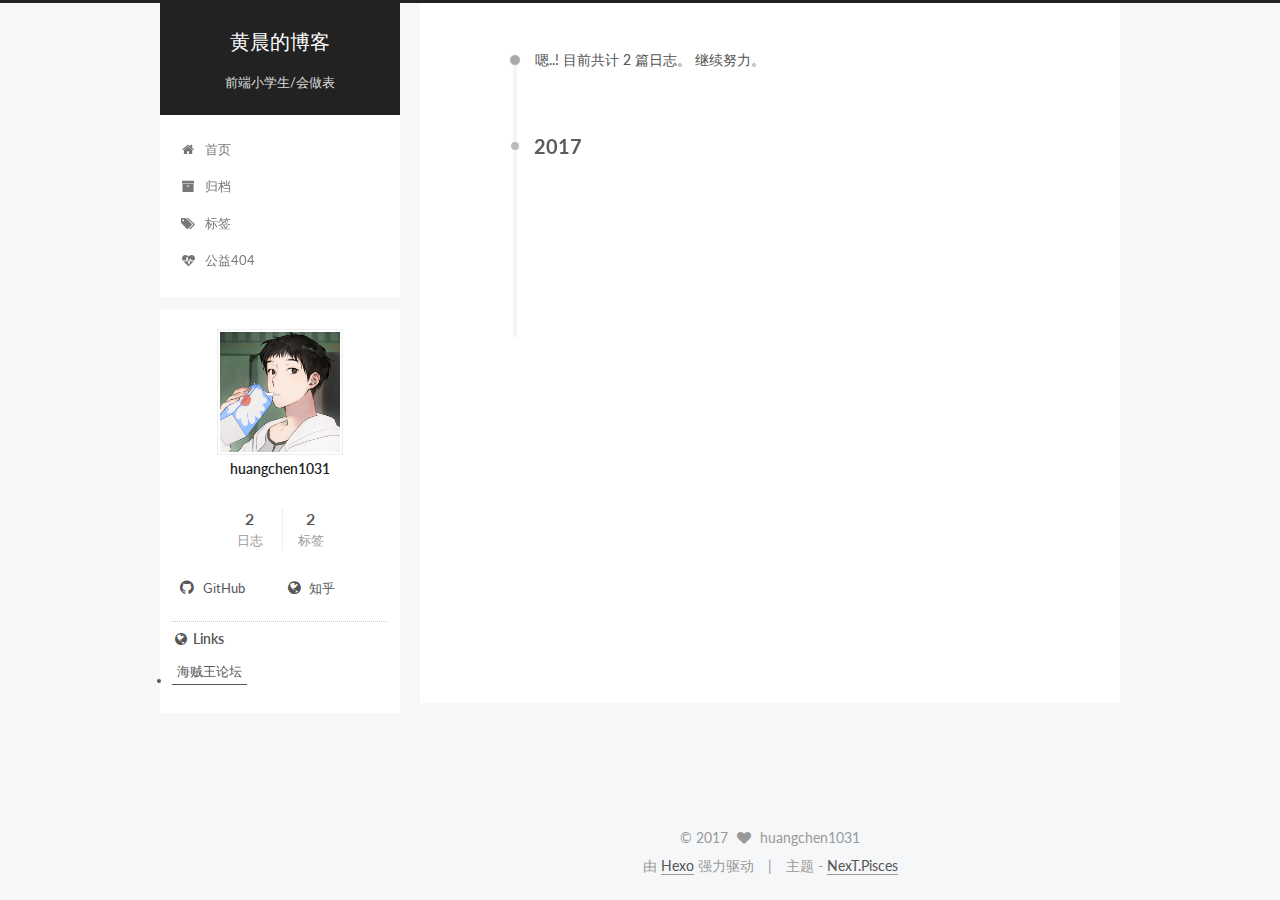
==== commit 9e934c77: "Site updated: 2017-03-02 00:36:32" ====
--- a/archives/index.html
+++ b/archives/index.html
@@ -210,7 +210,7 @@
         <li class="menu-item menu-item-archives">
           <a href="/archives" rel="section">
             
-              <i class="menu-item-icon fa fa-fw fa-archives"></i> <br />
+              <i class="menu-item-icon fa fa-fw fa-archive"></i> <br />
             
             归档
           </a>
--- a/css/main.css
+++ b/css/main.css
@@ -1699,7 +1699,7 @@
   width: 4px;
   height: 4px;
   border-radius: 50%;
-  background: #4f2eff;
+  background: #39ff81;
 }
 .links-of-blogroll {
   font-size: 13px;
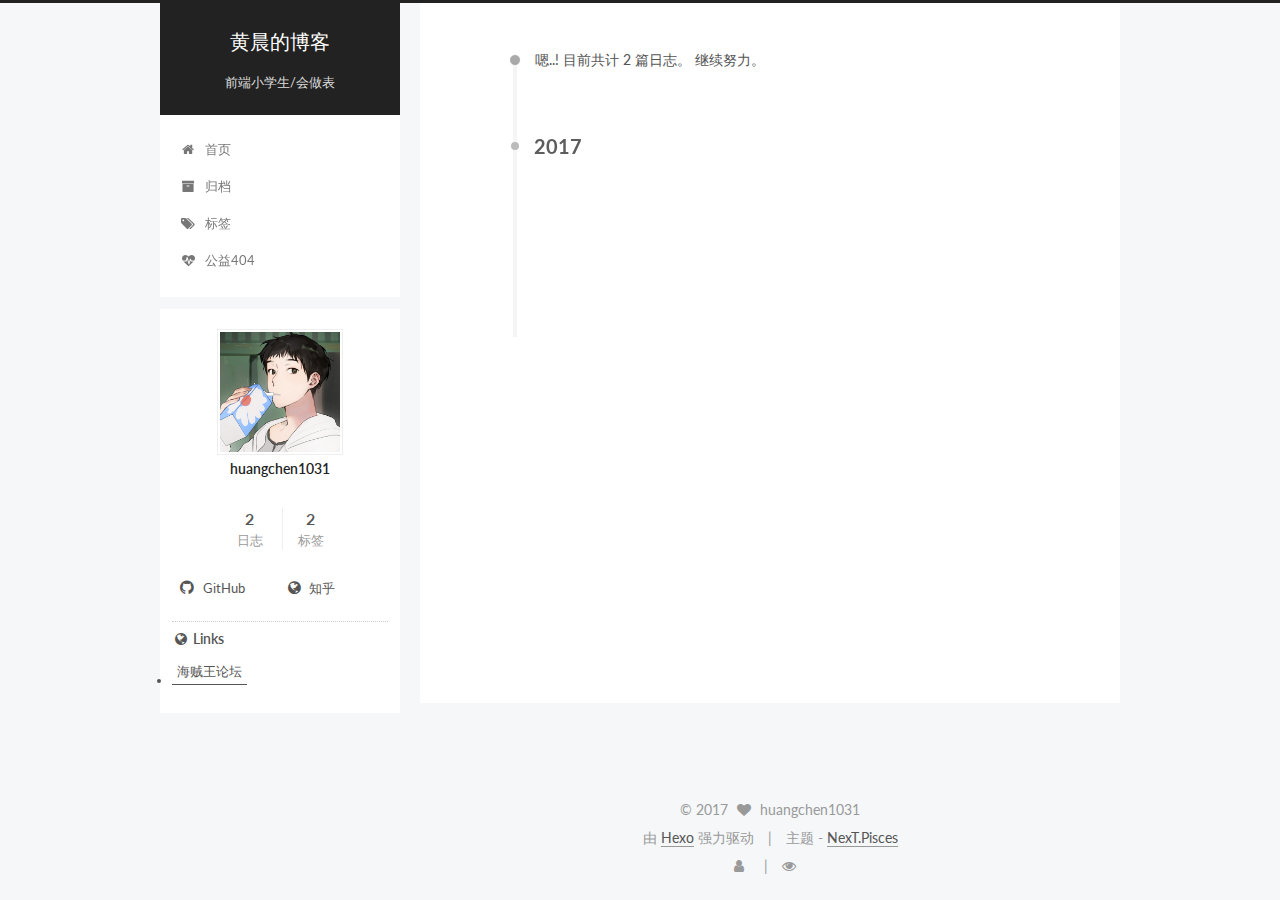
==== commit 3a4abfdd: "Site updated: 2017-03-02 01:05:35" ====
--- a/archives/index.html
+++ b/archives/index.html
@@ -503,6 +503,22 @@
 
         
 
+<div class="busuanzi-count">
+
+  <script async src="https://dn-lbstatics.qbox.me/busuanzi/2.3/busuanzi.pure.mini.js"></script>
+
+  
+    <span class="site-uv"><i class="fa fa-user"></i><span class="busuanzi-value" id="busuanzi_value_site_uv"></span></span>
+  
+
+  
+    <span class="site-pv"><i class="fa fa-eye"></i><span class="busuanzi-value" id="busuanzi_value_site_pv"></span></span>
+  
+  
+</div>
+
+
+
         
       </div>
     </footer>
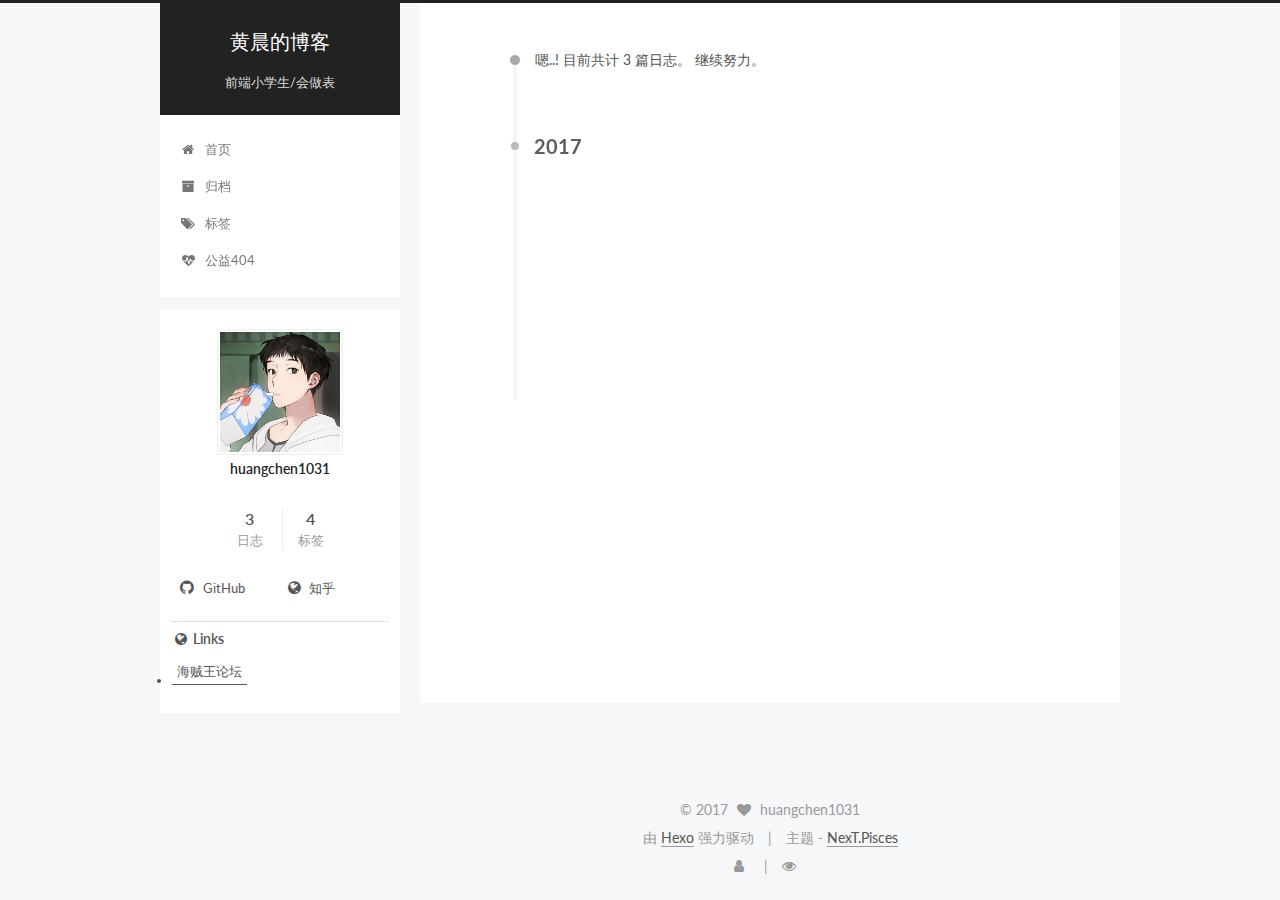
==== commit e8f610e8: "Site updated: 2017-03-10 13:49:37" ====
--- a/archives/index.html
+++ b/archives/index.html
@@ -264,7 +264,7 @@
       
         
       
-      嗯..! 目前共计 2 篇日志。 继续努力。
+      嗯..! 目前共计 3 篇日志。 继续努力。
     </span>
 
     
@@ -278,6 +278,43 @@
         <div class="collection-title">
           <h2 class="archive-year motion-element" id="archive-year-2017">2017</h2>
         </div>
+      
+      
+
+      
+
+  <article class="post post-type-normal" itemscope itemtype="http://schema.org/Article">
+    <header class="post-header">
+
+      <h1 class="post-title">
+        
+            <a class="post-title-link" href="/2017/03/11/再见-青春，再见-北京/" itemprop="url">
+              
+                <span itemprop="name">再见 青春，再见 北京</span>
+              
+            </a>
+        
+      </h1>
+
+      <div class="post-meta">
+        <time class="post-time" itemprop="dateCreated"
+              datetime="2017-03-11T16:34:48+08:00"
+              content="2017-03-11" >
+          03-11
+        </time>
+      </div>
+
+    </header>
+  </article>
+
+
+
+    
+
+      
+      
+      
+
       
       
 
@@ -394,7 +431,7 @@
           
             <div class="site-state-item site-state-posts">
               <a href="/archives">
-                <span class="site-state-item-count">2</span>
+                <span class="site-state-item-count">3</span>
                 <span class="site-state-item-name">日志</span>
               </a>
             </div>
@@ -405,7 +442,7 @@
           
             <div class="site-state-item site-state-tags">
               <a href="/tags">
-                <span class="site-state-item-count">2</span>
+                <span class="site-state-item-count">4</span>
                 <span class="site-state-item-name">标签</span>
               </a>
             </div>
--- a/css/main.css
+++ b/css/main.css
@@ -1699,7 +1699,7 @@
   width: 4px;
   height: 4px;
   border-radius: 50%;
-  background: #39ff81;
+  background: #8683f0;
 }
 .links-of-blogroll {
   font-size: 13px;
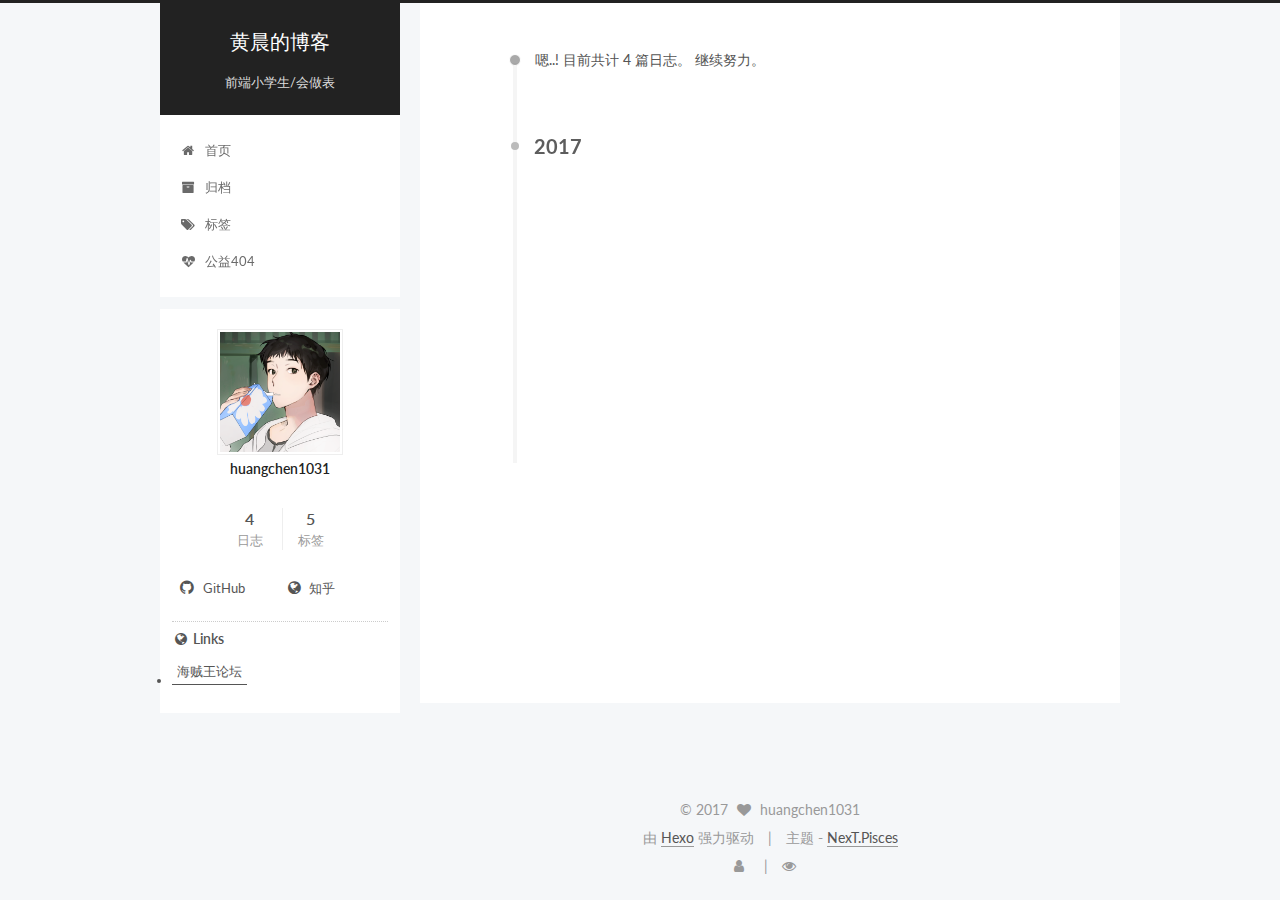
==== commit 69680897: "Site updated: 2017-03-17 17:30:28" ====
--- a/archives/index.html
+++ b/archives/index.html
@@ -264,7 +264,7 @@
       
         
       
-      嗯..! 目前共计 3 篇日志。 继续努力。
+      嗯..! 目前共计 4 篇日志。 继续努力。
     </span>
 
     
@@ -278,6 +278,43 @@
         <div class="collection-title">
           <h2 class="archive-year motion-element" id="archive-year-2017">2017</h2>
         </div>
+      
+      
+
+      
+
+  <article class="post post-type-normal" itemscope itemtype="http://schema.org/Article">
+    <header class="post-header">
+
+      <h1 class="post-title">
+        
+            <a class="post-title-link" href="/2017/03/17/常用-Git-命令清单/" itemprop="url">
+              
+                <span itemprop="name">常用 Git 命令清单</span>
+              
+            </a>
+        
+      </h1>
+
+      <div class="post-meta">
+        <time class="post-time" itemprop="dateCreated"
+              datetime="2017-03-17T17:12:32+08:00"
+              content="2017-03-17" >
+          03-17
+        </time>
+      </div>
+
+    </header>
+  </article>
+
+
+
+    
+
+      
+      
+      
+
       
       
 
@@ -431,7 +468,7 @@
           
             <div class="site-state-item site-state-posts">
               <a href="/archives">
-                <span class="site-state-item-count">3</span>
+                <span class="site-state-item-count">4</span>
                 <span class="site-state-item-name">日志</span>
               </a>
             </div>
@@ -442,7 +479,7 @@
           
             <div class="site-state-item site-state-tags">
               <a href="/tags">
-                <span class="site-state-item-count">4</span>
+                <span class="site-state-item-count">5</span>
                 <span class="site-state-item-name">标签</span>
               </a>
             </div>
--- a/css/main.css
+++ b/css/main.css
@@ -1699,7 +1699,7 @@
   width: 4px;
   height: 4px;
   border-radius: 50%;
-  background: #8683f0;
+  background: #40d075;
 }
 .links-of-blogroll {
   font-size: 13px;
